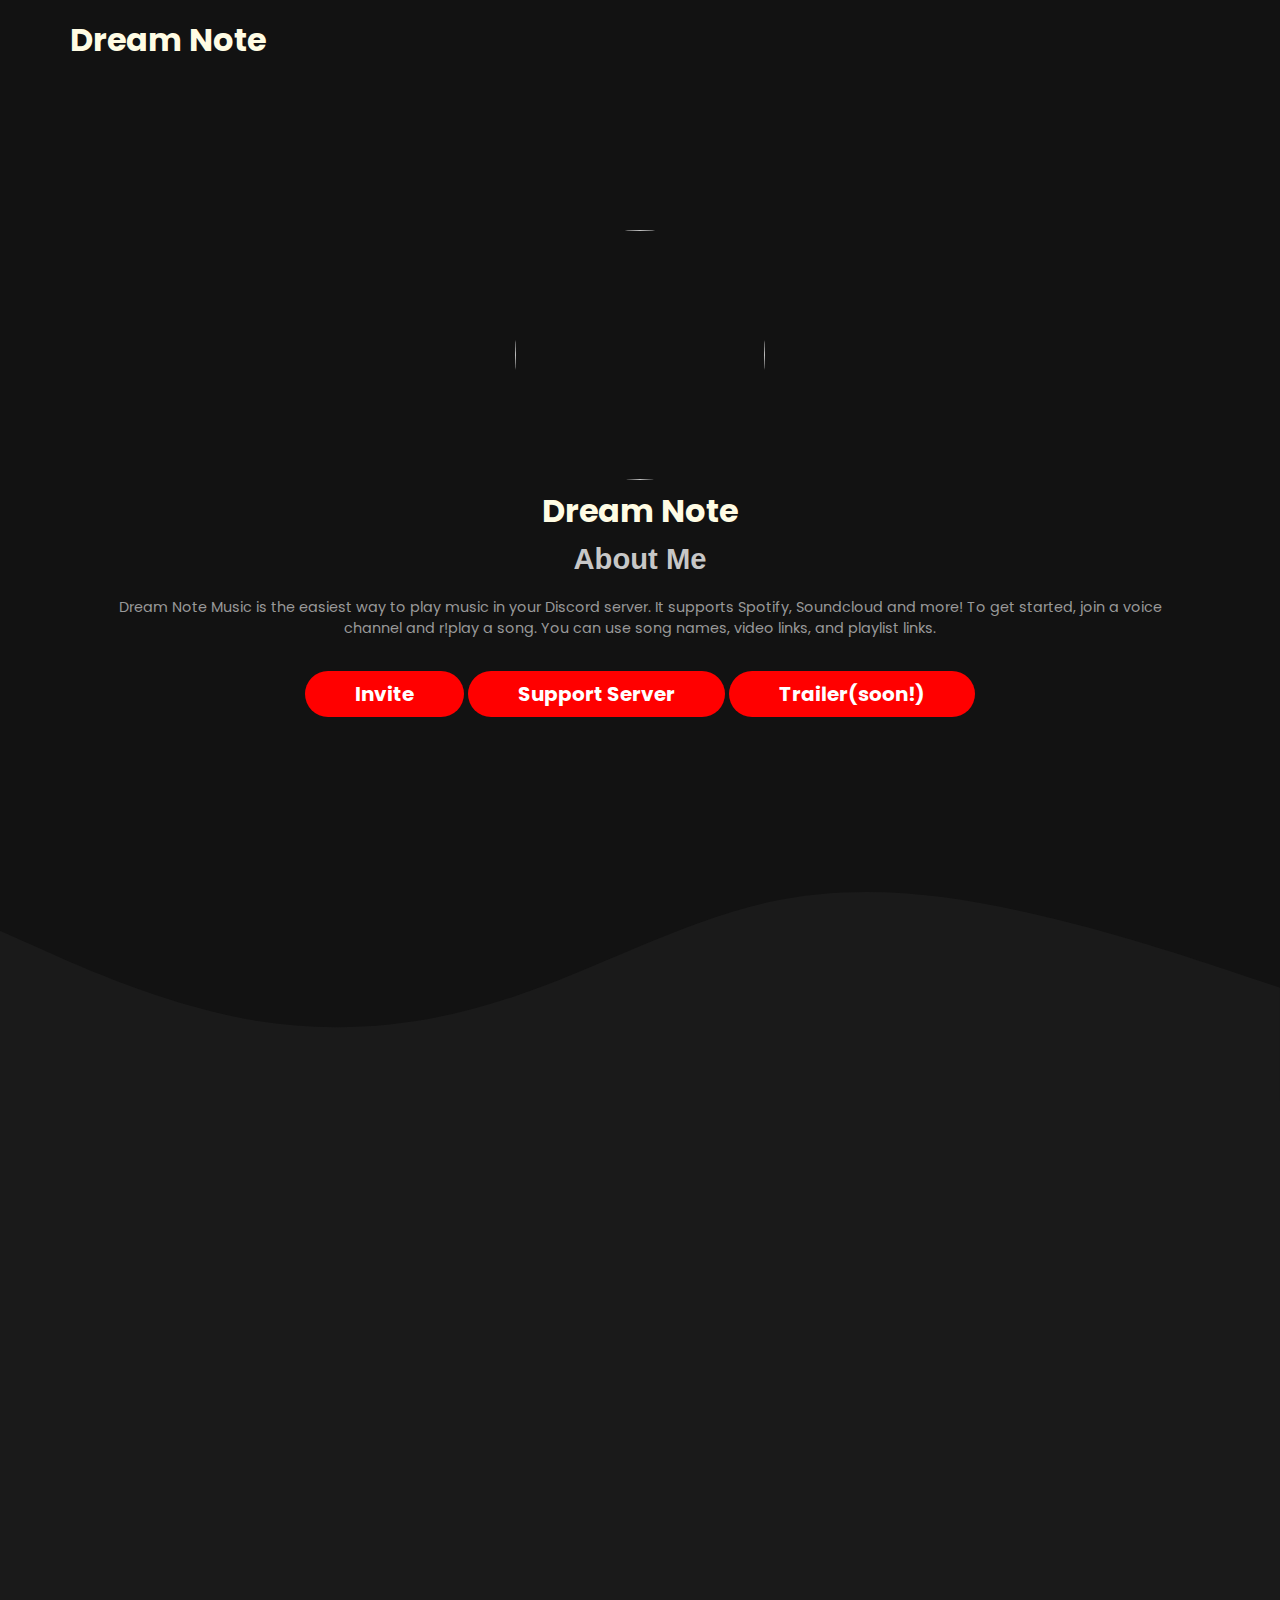
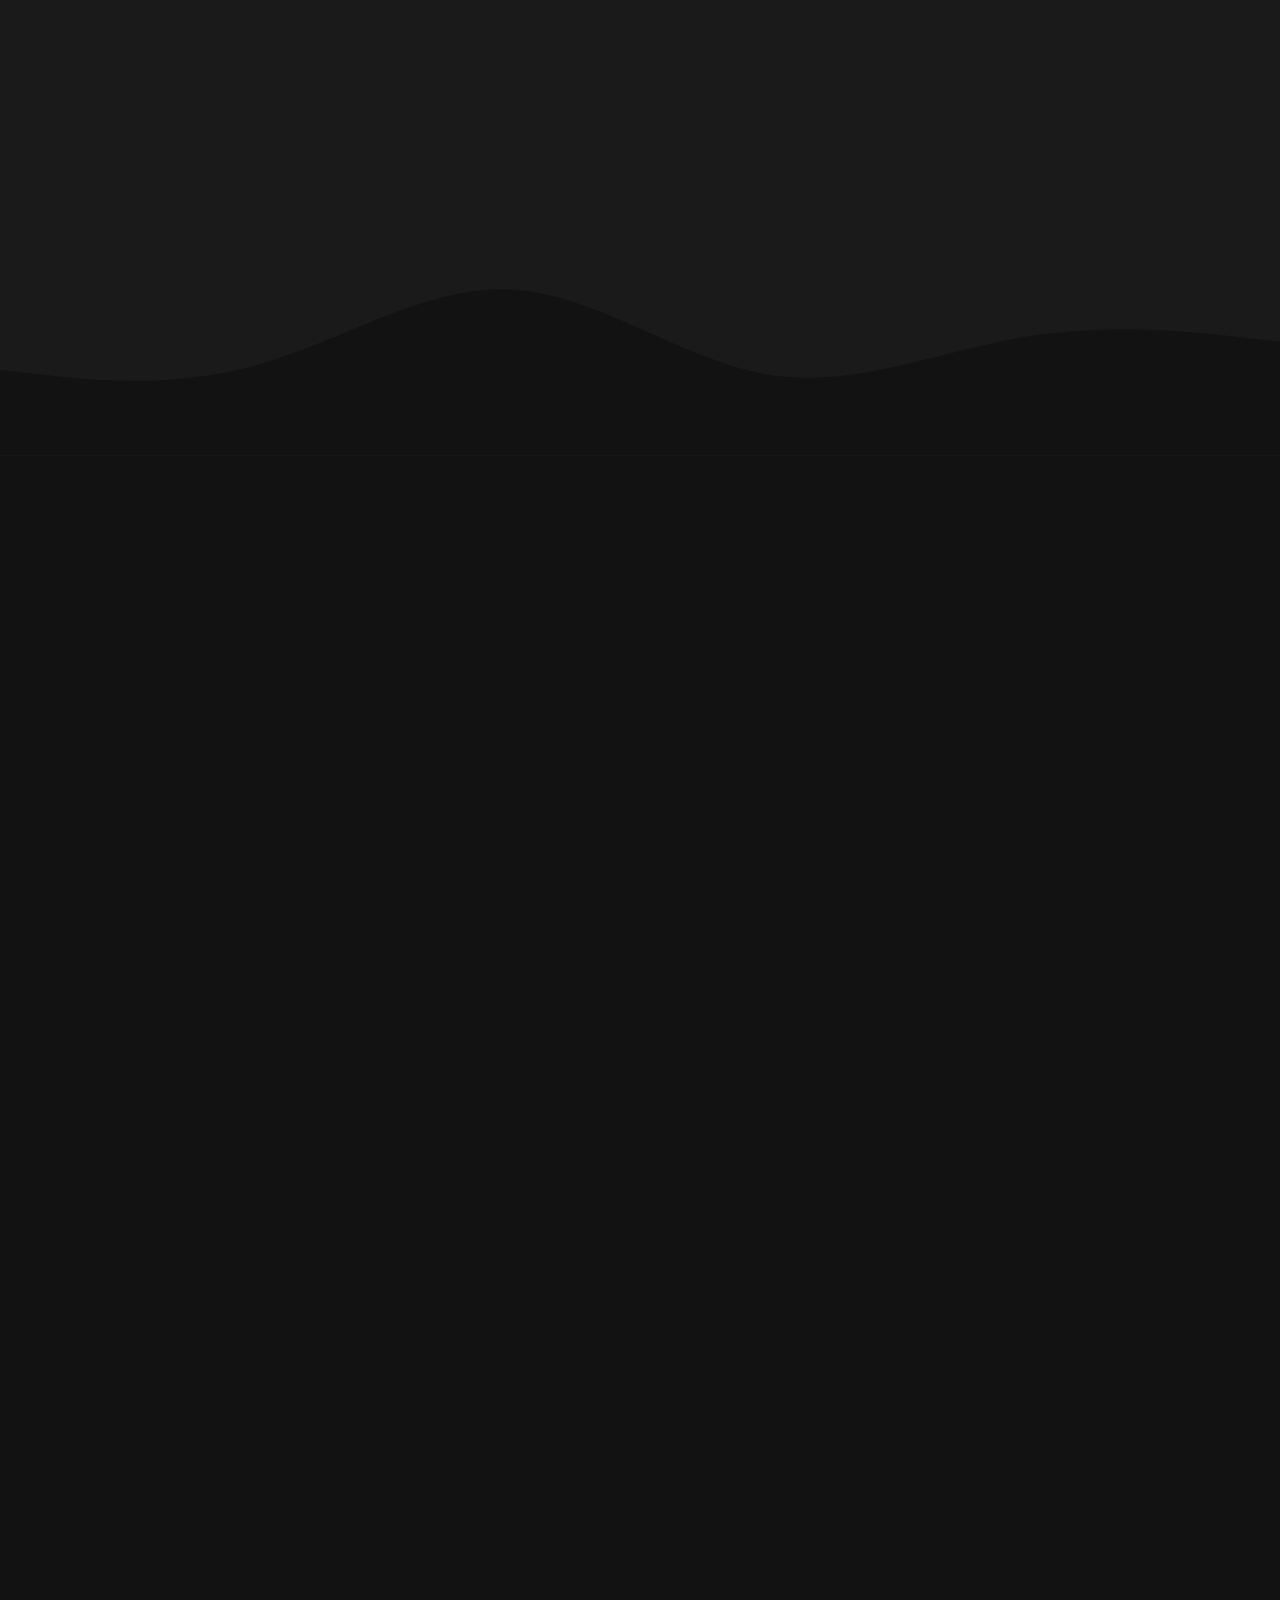
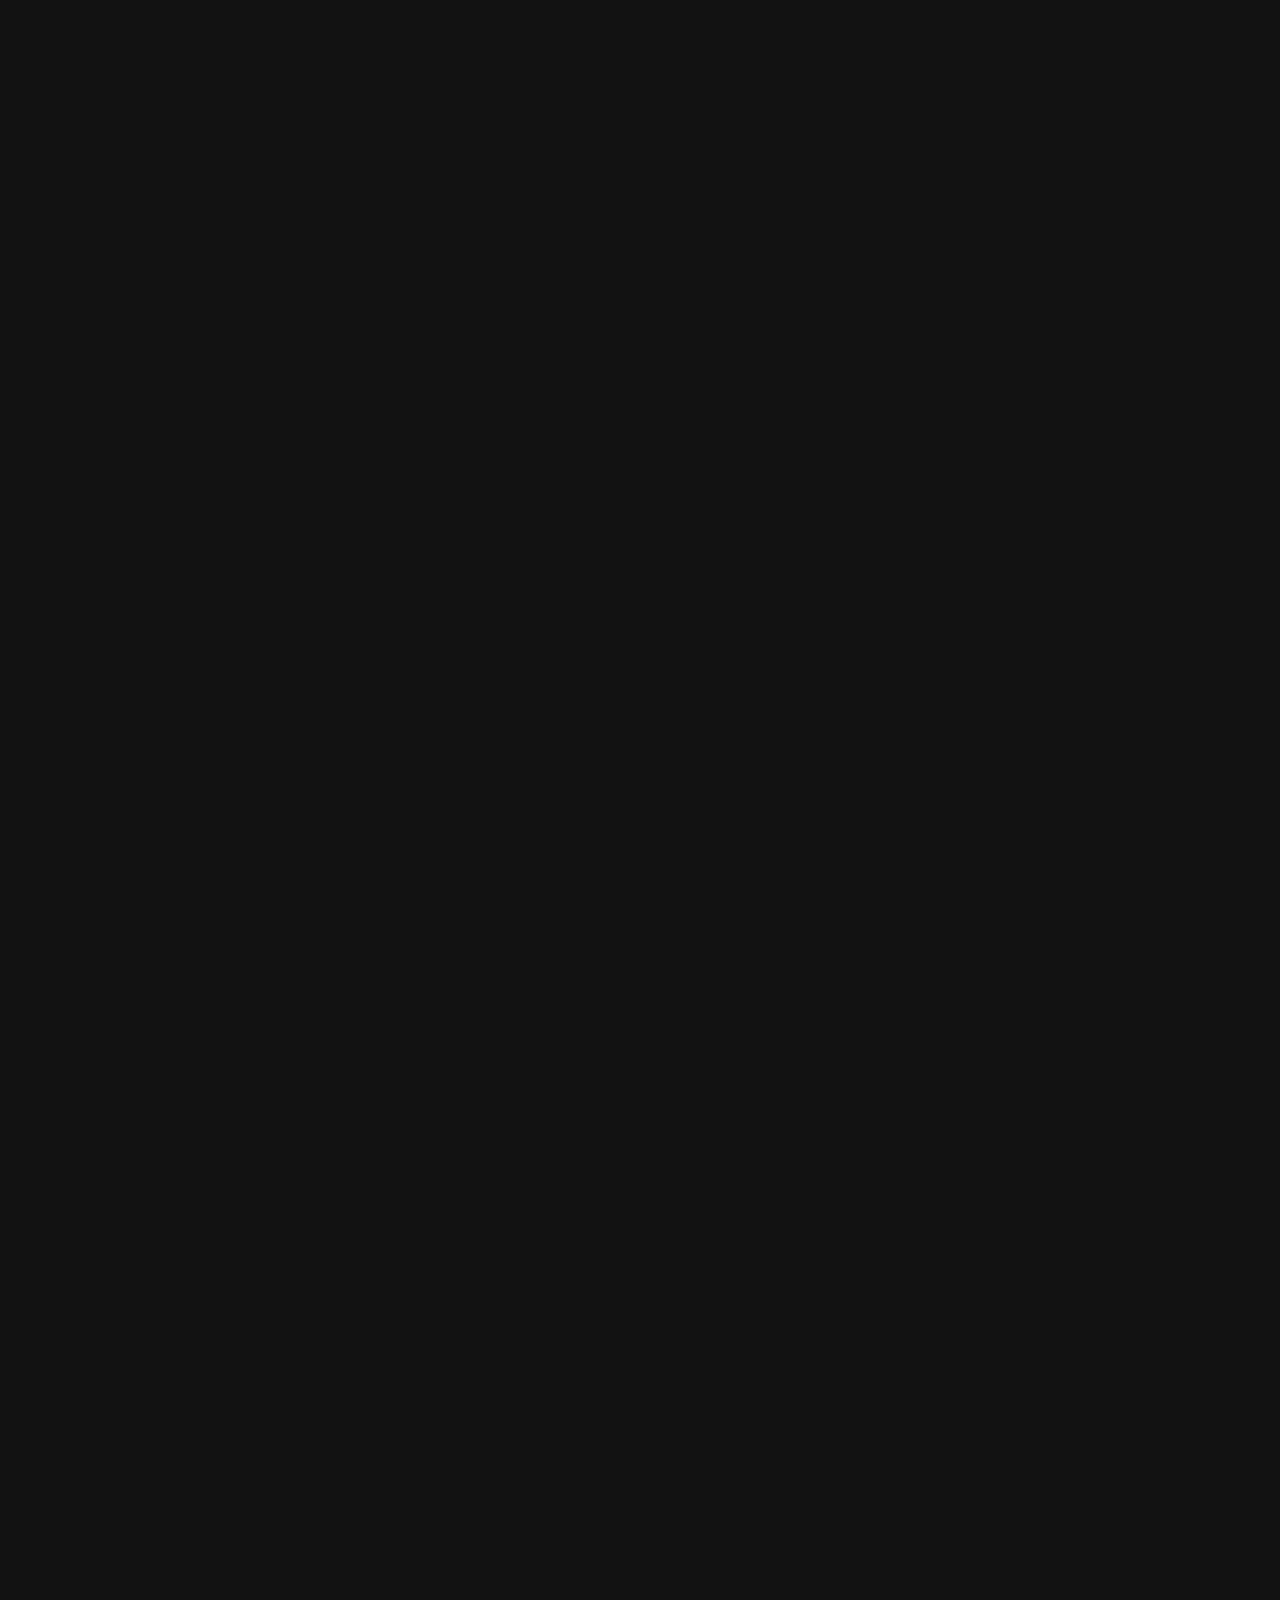
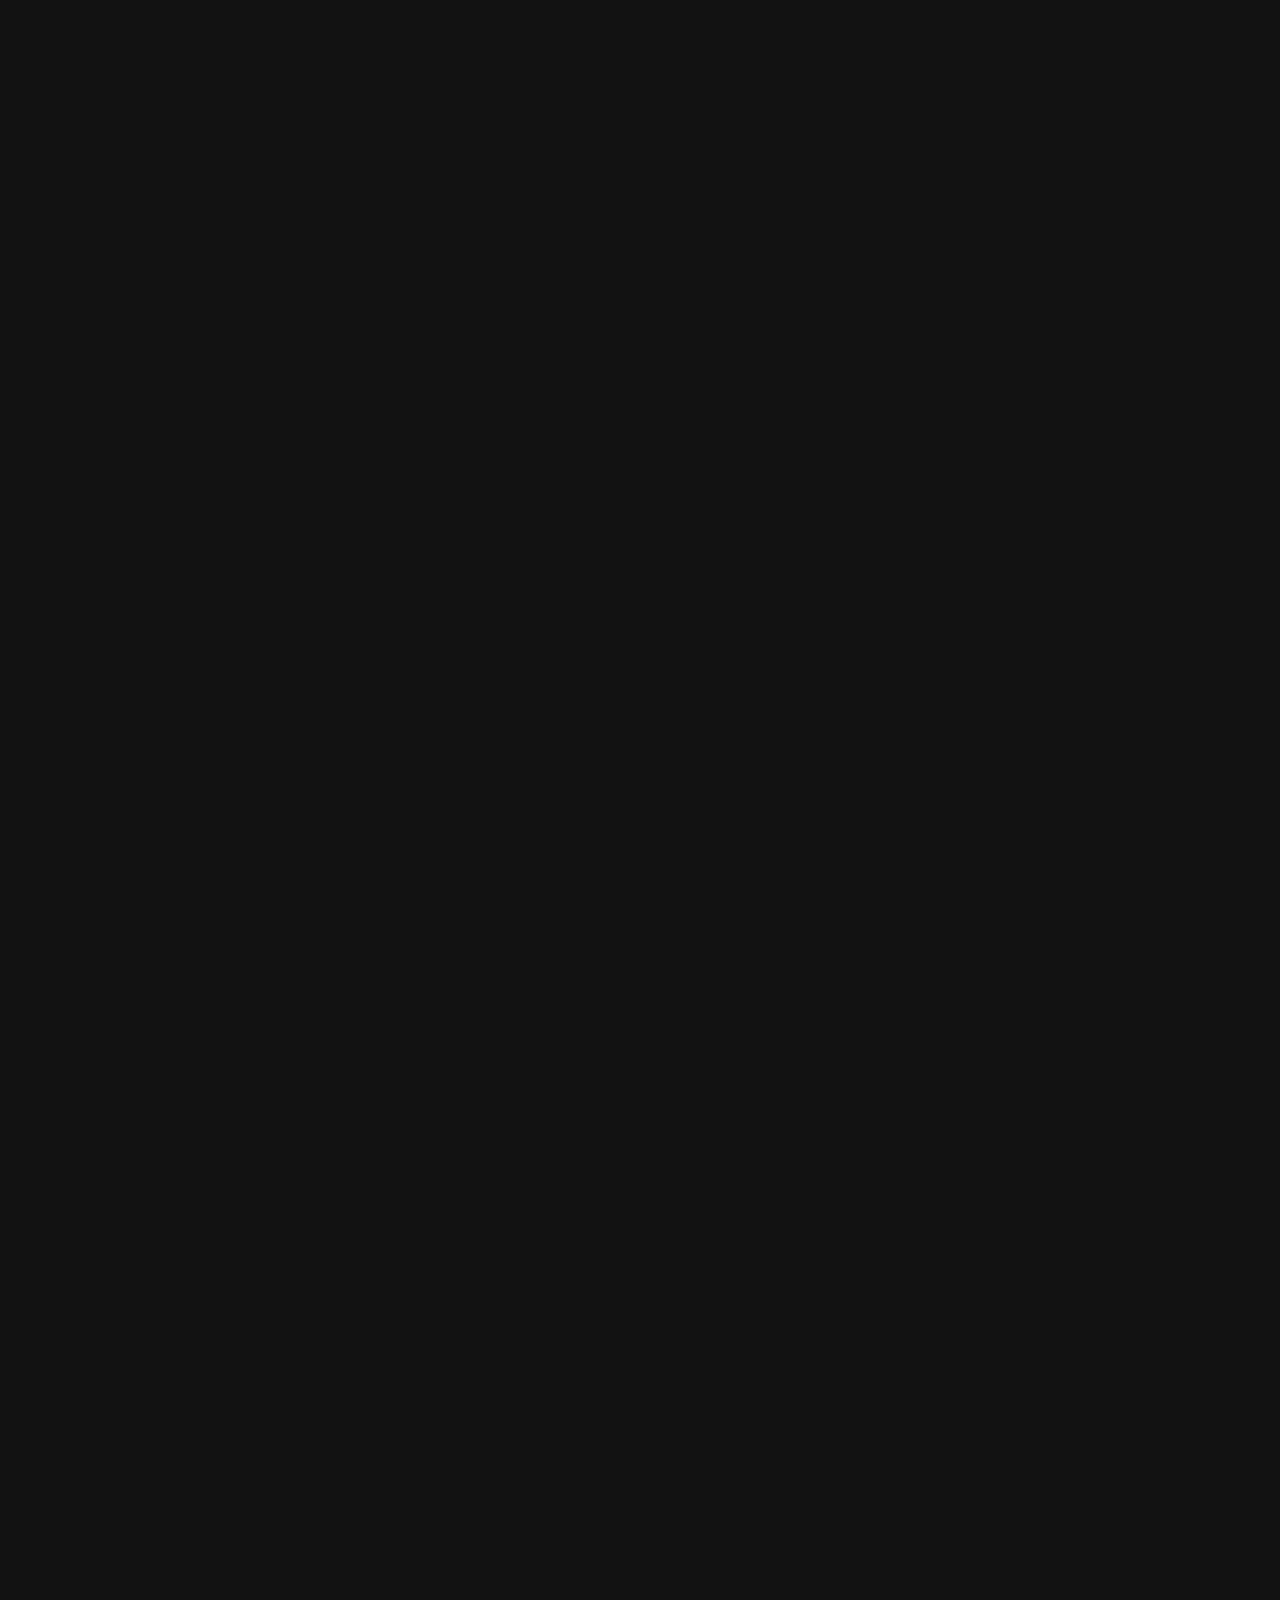
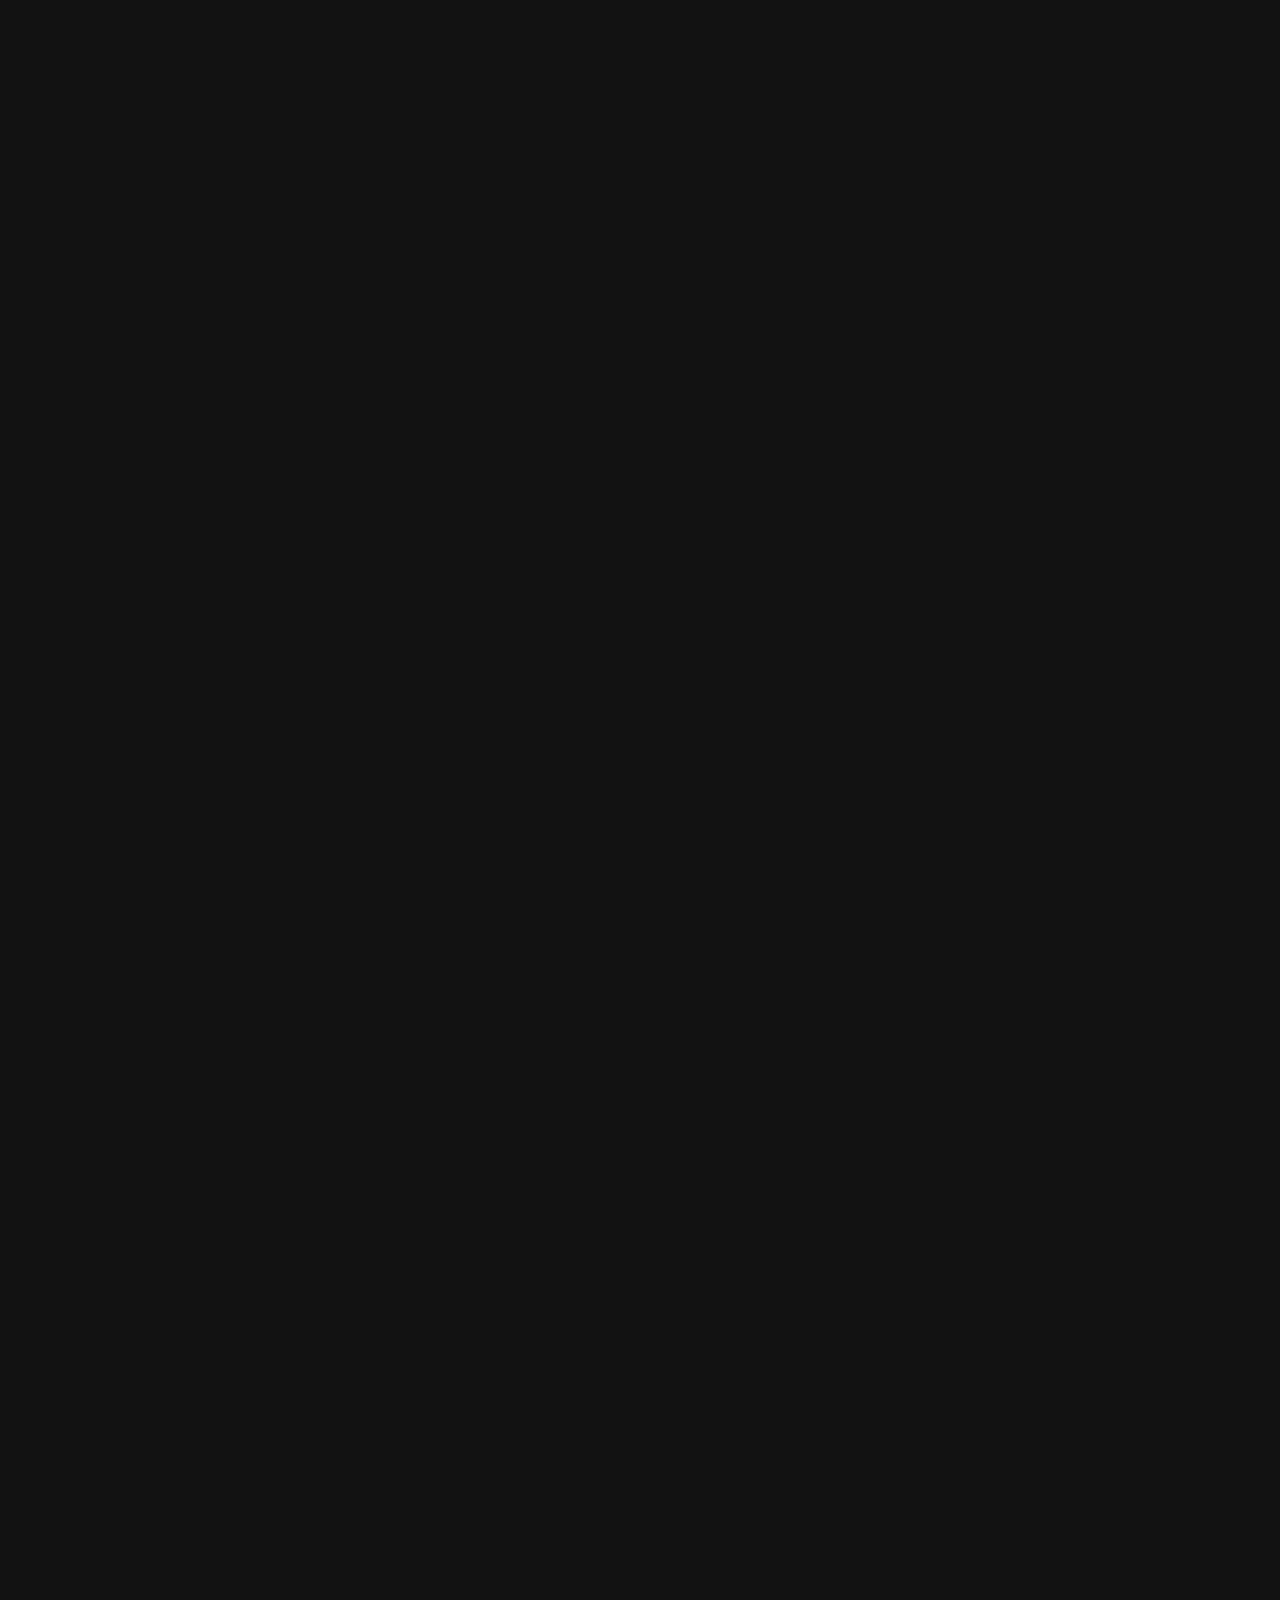
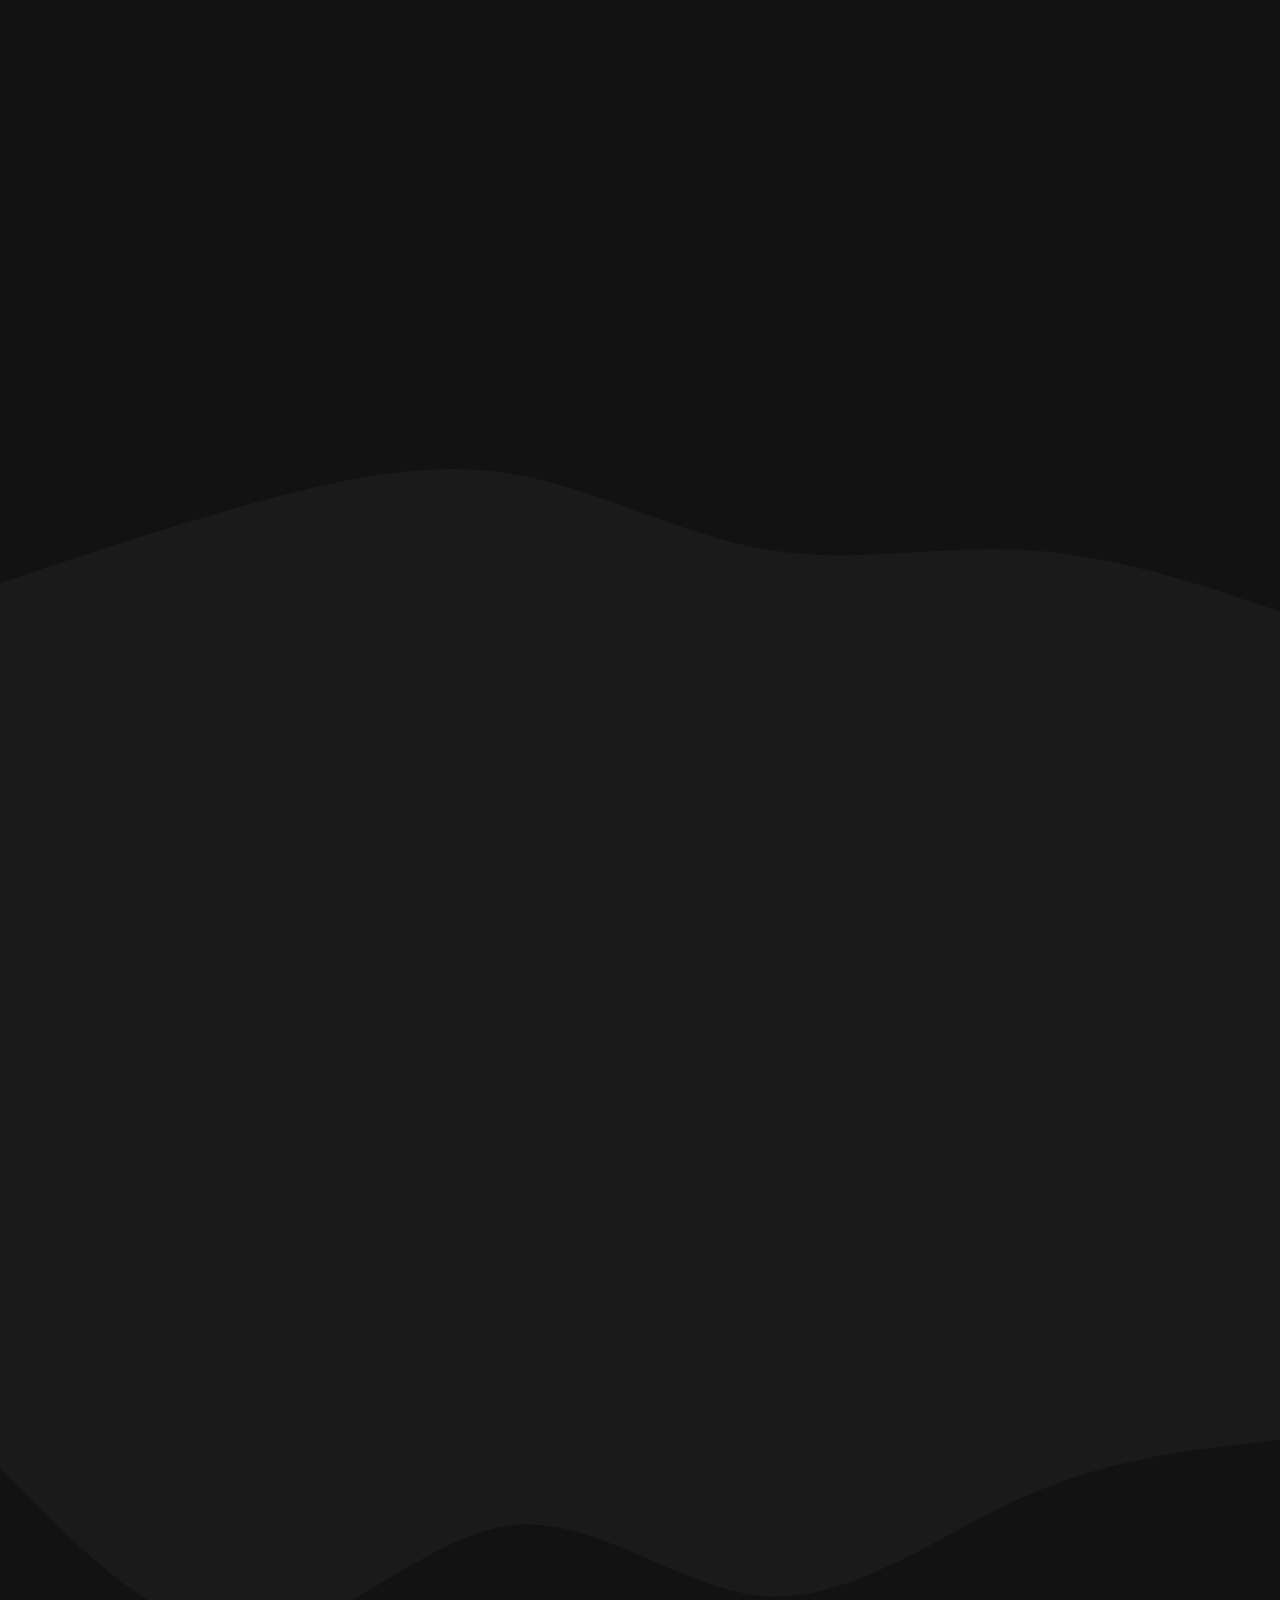
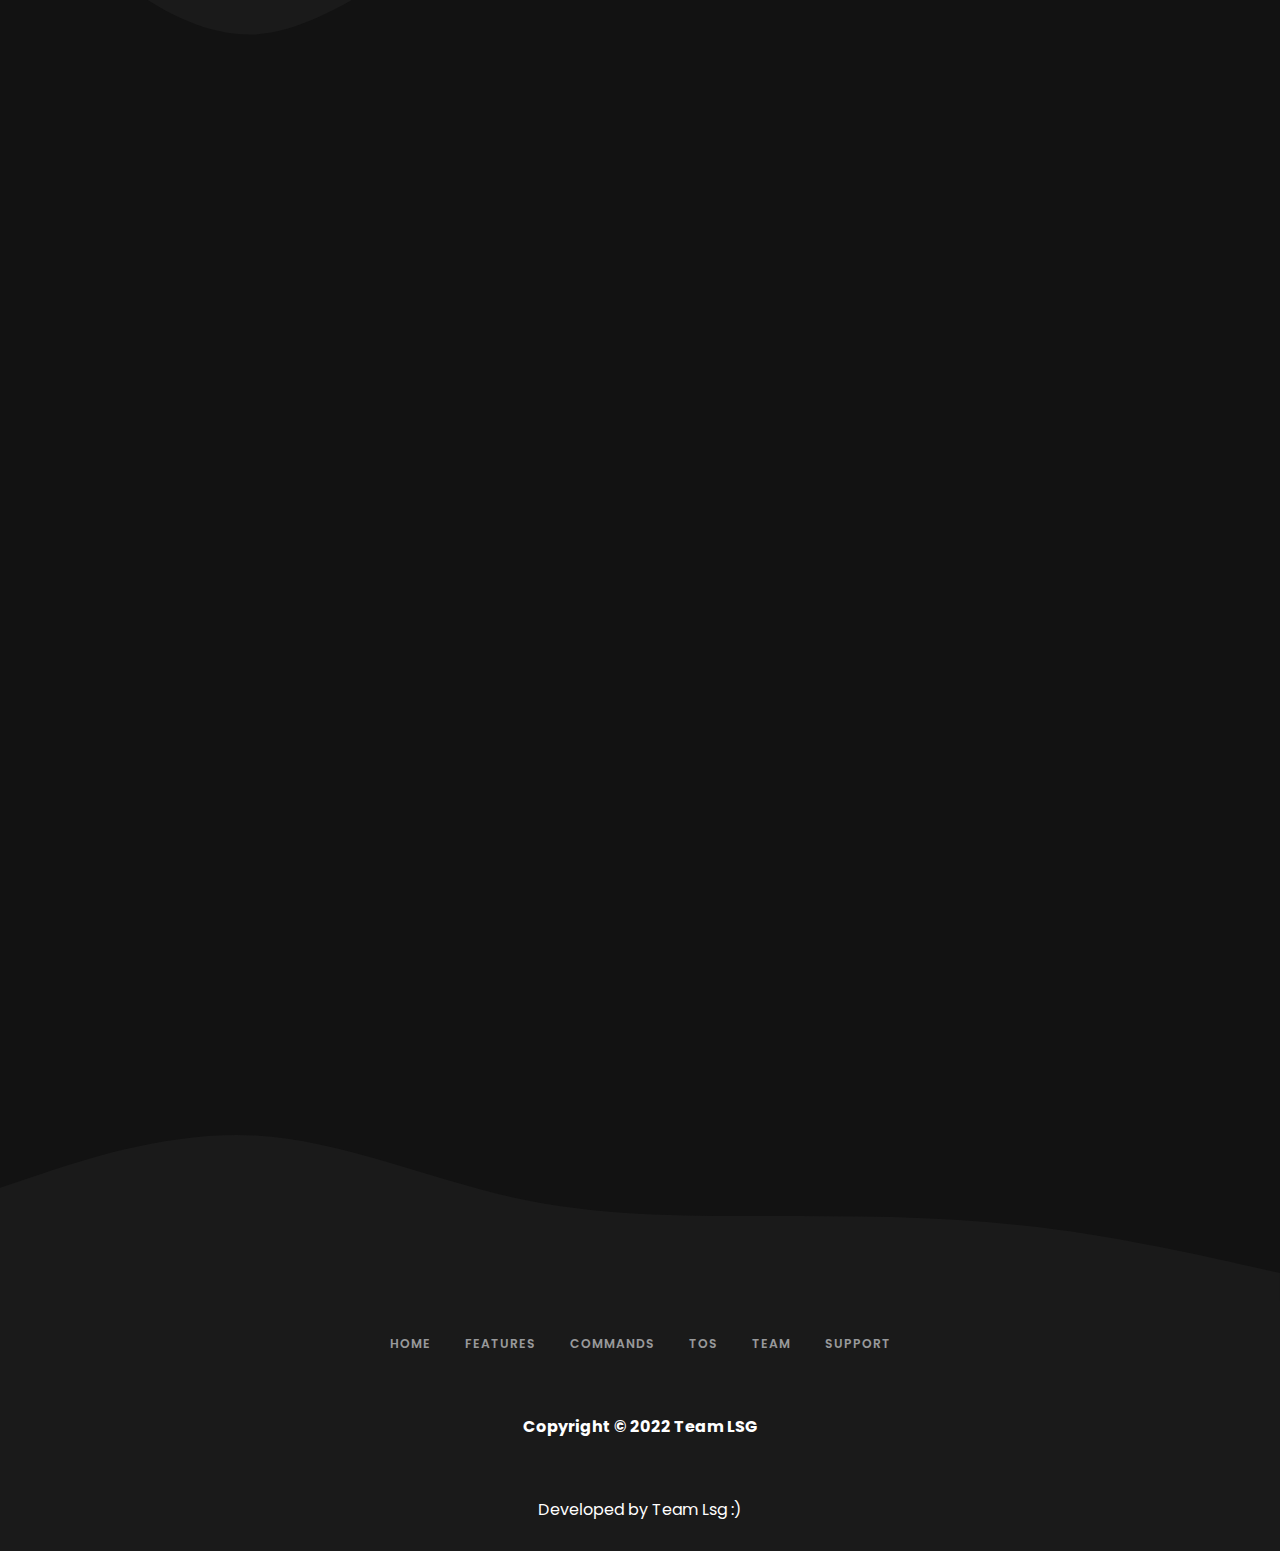
==== index.html @ 455330e5 "Update" ====
<!DOCTYPE html>

<html lang="en">

<head>
    <meta charset="UTF-8">
    <meta name="viewport" content="width=device-width, initial-scale=1.0">
    <title>Dream Note</title>
    <link rel="stylesheet" href="style.css">
    <link rel="stylesheet" href="https://cdnjs.cloudflare.com/ajax/libs/font-awesome/5.15.3/css/all.min.css" />
    <link rel="icon" href="https://media.discordapp.net/attachments/944931426548203571/956250280956145664/20211211_083906.png">
    <meta name="description" content="Yo!, Its Dream Note A Best Quality Music Bot With Best Music Features For Greater Experience On While Discord. Dream Note Is Making Music More Enhanced In Discord. Try Dream Note Now!">
    <meta name="keywords" content="Dream note Music, Dream note bo Music discord bot , Razer Music bot , Music bot">
    <meta name="title" content="Dream Note Music">
    <meta name="theme-color" content="#FF0000">
    <script src="https://cdnjs.cloudflare.com/ajax/libs/jquery/3.3.1/jquery.min.js"></script>
</head>

<body>

     

   <!-- navbar -->
    <header>
        <h1 class="logo">Dream Note</h1>
        <nav>
            <ul class="nav-area top-nav">
                        <li><a href="#top">Home</a></li>
                        <li><a href="#features">Features</a></li>
                        <li><a href="#commands">Commands</a></li>
                        <li><a href="tos.html">Tos</a></li>
                        <li><a href="#support">Support</a></li>
            </ul>
        </nav>

    </header>
    <!-- navbar end -->
    <!-- home -->
    <div class="wrapper">
        <div class="home" id="home">
            <div class="home-text">
                <h1 id="botname">Dream Note</h1>
                <h3 style="margin-left: 0;">About Me</h3>
                <p class="bot-description"> Dream Note Music is the easiest way to play music in your Discord server. It supports Spotify, Soundcloud and more! To get started, join a voice channel and r!play a song. You can use song names, video links, and playlist links.

  </p>
  <button herf="" class="home-btn">Invite</button>
        <button herf="" class="home-btn">Support Server</button>
              <button herf="" class="home-btn">Trailer(soon!)</button>
               
            </div>
          
            <div class="home-img">
                <img src="https://media.discordapp.net/attachments/944931426548203571/956250280956145664/20211211_083906.png"
                    alt="">
            </div>
        </div>
    </div>
    <!-- home end -->
    <!-- features -->
    <div class="features">
        <div class="curve">
            <svg xmlns="http://www.w3.org/2000/svg" viewBox="0 0 1440 320">
                <path fill-opacity="1" id="features"
                    d="M0,128L48,149.3C96,171,192,213,288,229.3C384,245,480,235,576,202.7C672,171,768,117,864,96C960,75,1056,85,1152,106.7C1248,128,1344,160,1392,176L1440,192L1440,320L1392,320C1344,320,1248,320,1152,320C1056,320,960,320,864,320C768,320,672,320,576,320C480,320,384,320,288,320C192,320,96,320,48,320L0,320Z">
                </path>
            </svg>
        </div>
        <div class="wrapper reveal">
            <div class="title">
                <div class="th1">
                    <h1>We Provide The Best.</h1>
                </div>
                <center>
                    <div class="thr">
                        <hr>
                    </div>
                </center>
            </div>
            <!-- feature start -->
            <div class="features-grid">
                <div class="feature feature1">
                    <i class="fas fa-assistive-listening-systems"></i>
                    <h4>High Quality Music</h4>
                    <p>Have you ever dream of quality music without any lag issues or any downtime? Razer is what you need.</p>

                </div>
                <!-- feature end -->
                <!-- feature start -->
                <div class="feature feature2">
                    <i class="fas fa-server"></i>
                    <h4>10+ Filters</h4>
                    <p>Razer Music has a large collection of music filters such as 8D, Bass Boost, etc. which can be applied by a single command! </p>

                </div>
                <!-- feature end -->
                <!-- feature start -->
                <div class="feature feature3">
                    <i class="fab fa-angellist"></i>
                    <h4>24/7 Stable in the voice channel                    </h4>
                    <p>Bot Reconnects Voice Channel where it played the last song it only works if the mode 24/7 is enabled.</p>
                </div>

<div class="feature feature4">
                    <i class="far fa-question-circle"></i>
                    <h4>10+ Filters</h4>
                    <p>Razer Music has a large collection of music filters such as 8D, Bass Boost, etc. which can be applied by a single command! </p>

                </div>
                <!-- feature end -->
            </div>
        </div>
        <div class="curved">
            <svg xmlns="http://www.w3.org/2000/svg" viewBox="0 0 1440 320">
                <path fill-opacity="1" id="commands"
                    d="M0,224L48,229.3C96,235,192,245,288,218.7C384,192,480,128,576,133.3C672,139,768,213,864,229.3C960,245,1056,203,1152,186.7C1248,171,1344,181,1392,186.7L1440,192L1440,320L1392,320C1344,320,1248,320,1152,320C1056,320,960,320,864,320C768,320,672,320,576,320C480,320,384,320,288,320C192,320,96,320,48,320L0,320Z">
                </path>
            </svg>
        </div>
    </div>
    <!-- features end -->
    <!-- commands -->
    <div class="wrapper reveal">
        <div class="title">
            <div class="th1">
                <h1>Commands</h1>
            </div>
            <center>
                <div class="thr">
                    <hr>
                </div>
            </center>
        </div>
        <!-- Command Category -->
        <nav>
            <div class=" categorys">
                <span class="category active" data-name="all">ALL COMMANDS</span>
                <span class="category" data-name="Music">MUSIC</span>
                <span class="category" data-name="filters">Filters</span>
                  <span class="category" data-name="settings">Settings</span>
            </div>
        </nav> Settings
        <!-- Commands -->
        <div class="commands">
            <!-- Command Start -->
            <div class="command" data-name="Music">
                <h2>Play</h2><span>
                    <div class="cmdinfo">
                        <p>Plays a song from youtube</p>
                    </div>
                    <div class="cmdali">
                        <p>Aliases: p</p>
                        <p>Usage: play Song / URL, p Song / URL </p>
                        <p>Permissions: None</p>
                    </div>
                </span>
            </div>
            <!-- Command End -->
            <!-- Command Start -->
            <div class="command" data-name="settings">
                <h2>autoplay</h2><span>
                    <div class="cmdinfo">
                        <p>Toggles Autoplay on/off</p>
                    </div>
                    <div class="cmdali">
                        <p>Aliases: ap, toggleauto,toggleautoplay,toggleap
</p>
                        <p>Usage: Usage: autoplay, ap,</p>
                        <p>Permissions: Manage_channels</p>
                    </div>
                </span>
            </div>
          <div class="command" data-name="settings">
                <h2>prefix</h2><span>
                    <div class="cmdinfo">
                        <p>Choose Your Custom  Prefix for Server.</p>
                    </div>
                    <div class="cmdali">
                        <p>Aliases: N/A
</p>
                        <p>Usage: Usage: +prefix</p>
                        <p>Permissions: MANGE_GUILD</p>
                    </div>
                </span>
</div>
            <!-- Command End -->
            <!-- Command Start -->
            <div class="command" data-name="settings">
                <h2>Stop</h2><span>
                    <div class="cmdinfo">
                        <p>Stops current track and leaves the channel</p>
                    </div>
                    <div class="cmdali">
                        <p>Aliases: N/A </p>
                        <p>Usage: +stop</p>
                         <p>Permissions: None</p>
                    </div>
                </span>
            </div>
          <div class="command" data-name="settings">
                <h2>24/7</h2><span>
                    <div class="cmdinfo">
                        <p>24/7 is Stable in Voice Channel.</p>
                    </div>
                    <div class="cmdali">
                        <p>Aliases: 247 </p>
                        <p>Usage: +24/7</p>
                         <p>Permissions: MANAGE_CHANNELS</p>
                    </div>
                </span>
          </div>
            <!-- Command End -->
            <!-- Command Start -->
            <div class="command" data-name="settings">
                <h2>clearqueue</h2><span>
                    <div class="cmdinfo">
                        <p>Cleares the Queue</p>
                    </div>
                    <div class="cmdali">
                        <p>Aliases: N/A</p>
                        <p>Usage: +clearqueue</p>
                        <p>Permissions: None<p>
                    </div>

                </span>
            </div>
            <!-- Command End -->
            <!-- Command Start -->
            <div class="command" data-name="settings">
                <h2>join</h2><span>
                    <div class="cmdinfo">
                        <p>Bot joins your voice channel</p>
                    </div>
                    <div class="cmdali">
                        <p>Aliases: j , join</p>
                        <p>Usage: +join , +j</p>
                    </div>
                </span>
            </div>
            <!-- Command End -->
            <!-- Command Start -->
            <div class="command" data-name="info">
                <h2>loop</h2><span>
                    <div class="cmdinfo">
                        <p>Enables the queue loop or track loop</p>
                    </div>
                    <div class="cmdali">
                        <p>Aliases: repeat</p>
                        <p>Usage: +loopsong / +loopsong</p>
                    </div>
                </span>
            </div>
            <!-- Command End -->
            <!-- Command Start -->
            <div class="command" data-name="info">
                <h2>nowplaying</h2><span>
                    <div class="cmdinfo">
                        <p>Shows information about the current Song</p>
                    </div>
                    <div class="cmdali">
                        <p>Aliases: np ,current </p>
                        <p>Usaage: +np, +nowplaying</p>
                    </div>
                </span>
            </div>
            <!-- Command End -->
            <!-- Command Start -->
            <div class="command" data-name="info">
                <h2>Ping</h2><span>
                    <div class="cmdinfo">
                        <p>Shows Latency of bot</p>
                    </div>
                    <div class="cmdali">
                        <p>Aliases: N/A</p>
                        <p>Usage: +ping</p>
                    </div>
                </span>
            </div>
            <!-- Command End -->
            <!-- Command Start -->
            <div class="command" data-name="Music">
                <h2>pause</h2><span>
                    <div class="cmdinfo">
                        <p>Pauses the Current Song</p>
                    </div>
                    <div class="cmdali">
                        <p>Aliases: pause , break</p>
                        <p>Usage: +pause</p>
                    </div>
                </span>
            </div>
            <div class="command" data-name="Music">
                <h2>search</h2><span>
                    <div class="cmdinfo">
                        <p>Searches a song from youtube</p>
                    </div>
                    <div class="cmdali">
                        <p>Aliases:search</p>
                        <p>Usage: +search</p>
                    </div>
                </span>
            </div>   
            <div class="command" data-name="Music">
                <h2>skip</h2><span>
                    <div class="cmdinfo">
                        <p>force skips the current track </p>
                    </div>
                    <div class="cmdali">
                        <p>Aliases: s</p>
                        <p>Usage: +skip , +s</p>
                    </div>
                </span>
            </div>
             <div class="command" data-name="Music">
                <h2>skipto</h2><span>
                    <div class="cmdinfo">
                        <p>Skips to a specific track</p>
                    </div>
                    <div class="cmdali">
                        <p>Aliases: skipto , jump</p>
                        <p>Usage: +Skipto TRACK NUMBER , +jump TRACK NUMBER</p>
                    </div>
                </span>
            </div>
             <div class="command" data-name="Music">
                <h2>skip</h2><span>
                    <div class="cmdinfo">
                        <p>force skips the current track </p>
                    </div>
                    <div class="cmdali">
                        <p>Aliases: s</p>
                        <p>Usage: +skip , +s</p>
                    </div>
                </span>
            </div>
            
            <div class="command" data-name="Music">
                <h2>seek</h2><span>
                    <div class="cmdinfo">
                        <p>Changes the position(seek) of the Song</p>
                    </div>
                    <div class="cmdali">
                        <p>Aliases: seek</p>
                        <p>Usage: +seek Duration in seconds</p>
                    </div>
                </span>
            </div>
            <!-- Command End -->
            <!-- Command Start -->
            <div class="command" data-name="Music">
                <h2>queue</h2><span>
                    <div class="cmdinfo">
                        <p>Shows the Queue</p>
                    </div>
                    <div class="cmdali">
                        <p>Aliases: q , que ,queu , list</p>
                        <p>Usage: +queue</p>
                    </div>
                </span>
            </div>
            <div class="command" data-name="filters">
                <h2>bassboost</h2><span>
                    <div class="cmdinfo">
                        <p>Sets the Bass Boost Level to none/low/medium/high/earrape Makes The Song Bass</p>
                    </div>
                    <div class="cmdali">
                        <p>Aliases:bb</p>
                        <p>Usage: +bassboost low/medium/high/earrape</p>
                    </div>
                </span>
            </div>
             <div class="command" data-name="filters">
                <h2>8d</h2><span>
                    <div class="cmdinfo">
                        <p>Applies a filter 8d</p>
                    </div>
                    <div class="cmdali">
                        <p>Aliases:N/A</p>
                        <p>Usage: +8d</p>
                    </div>
                </span>
            </div>
             <div class="command" data-name="filters">
                <h2>nightcore</h2><span>
                    <div class="cmdinfo">
                        <p>Applies a filter nightcore</p>
                    </div>
                    <div class="cmdali">
                        <p>Aliases:N/A</p>
                        <p>Usage: +nightcore</p>
                    </div>
                </span>
            </div>
             <div class="command" data-name="filters">
                <h2>clearfilter</h2><span>
                    <div class="cmdinfo">
                        <p>Clears all current filters</p>
                    </div>
                    <div class="cmdali">
                        <p>Aliases:cd</p>
                        <p>Usage: +clearfilter , +cf </p>
                    </div>
                </span>
            </div>
             <div class="command" data-name="filters">
                <h2>daycore</h2><span>
                    <div class="cmdinfo">
                        <p>Applies a filter daycore</p>
                    </div>
                    <div class="cmdali">
                        <p>Aliases:N/A</p>
                        <p>Usage: +daycore</p>
                    </div>
                </span>
            </div>
             <div class="command" data-name="filters">
                <h2>speed</h2><span>
                    <div class="cmdinfo">
                        <p>Allows you to change the speed of the current playing track</p>
                    </div>
                    <div class="cmdali">
                        <p>Aliases:N/A</p>
                        <p>Usage: +speed Multiplicator | Multiplicator could be: 0  -  3</p>
                    </div>
                </span>
            </div>
            <!-- Command End -->
            <!-- Command Start -->
            <div class="command" data-name="Music">
                <h2>resume</h2><span>
                    <div class="cmdinfo">
                        <p>Resumes the Current paused Song</p>
                    </div>
                    <div class="cmdali">
                        <p>Aliases: r , resume</p>
                        <p>Usage: +resume , +r</p>
                    </div>
                </span>
            </div>
            <!-- Command End -->
        </div>
    </div>
    <!-- commands end -->
    <!-- faq -->
    <div class="faq">
        <div class="curve">
            <svg xmlns="http://www.w3.org/2000/svg" viewBox="0 0 1440 320">
                <path fill-opacity="1" id="faq"
                    d="M0,288L48,272C96,256,192,224,288,197.3C384,171,480,149,576,165.3C672,181,768,235,864,250.7C960,267,1056,245,1152,250.7C1248,256,1344,288,1392,304L1440,320L1440,320L1392,320C1344,320,1248,320,1152,320C1056,320,960,320,864,320C768,320,672,320,576,320C480,320,384,320,288,320C192,320,96,320,48,320L0,320Z">
                </path>
            </svg>
        </div>
        <div class="wrapper reveal">
            <main id="questions" role="main">
                <div class="title">
                    <div class="th1">
                        <h1>Frequently Asked Questions</h1>
                    </div>
                    <center>
                        <div class="thr">
                            <hr>
                        </div>
                    </center>
                </div>
                <input type="text" class="live-search-box" placeholder="Search an Answer..." />
                <!-- question start -->
                <div class="topic">
                    <div class="open">

                        <h2 class="question">1. What Is The Default Prefix For the Bot?</h2>
                        <span class="faq-t"></span>
                    </div>
                    <p class="answer">+</p>
                </div>
                <!-- question end -->
                <!-- question start -->
                <div class="topic">
                    <div class="open">
                        <h2 class="question">2. Can we change prefix?
                        </h2><span class="faq-t"></span>
                    </div>
                    <p class="answer">yes, you can change prefix to server default by +prefix</p>
                </div>
                <!-- question end -->
                <!-- question start -->
                <div class="topic">
                    <div class="open">
                        <h2 class="question">3. Bot will be online whole day?
                        </h2><span class="faq-t"></span>
                    </div>
                    <p class="answer"> Yeah It is stabled and 24/7 uptime</p>
                </div>
                <!-- question end -->
                <!-- question start -->
                <div class="topic">
                    <div class="open">
                        <h2 class="question">4. Is it free whole lifetime?
                        </h2><span class="faq-t"></span>
                    </div>
                    <p class="answer"> For now some commands have vote lock you can use them by voting in Top.gg</p>
                </div>
                <!-- question end -->
                <!-- question start -->
                <div class="topic">
                    <div class="open">
                        <h2 class="question">5. Did the bot supports slash commands?
                        </h2><span class="faq-t"></span>
                    </div>
                    <p class="answer"> Yes, Dream Note Support slash commands</p>
                </div>
                <!-- question end -->
                
            </main>
        </div>
        <div class="curve">
            <svg xmlns="http://www.w3.org/2000/svg" viewBox="0 0 1440 320">
                <path fill-opacity="1"
                    d="M0,32L48,80C96,128,192,224,288,218.7C384,213,480,107,576,96C672,85,768,171,864,176C960,181,1056,107,1152,64C1248,21,1344,11,1392,5.3L1440,0L1440,0L1392,0C1344,0,1248,0,1152,0C1056,0,960,0,864,0C768,0,672,0,576,0C480,0,384,0,288,0C192,0,96,0,48,0L0,0Z">
                </path>
            </svg>
        </div>
    </div>
    <!-- faq end -->
    <div id="support"></div>
    <!-- support server -->
    <div class="wrapper reveal">
        <div class="title">
            <div class="th1">
                <h1>Support Server</h1>
            </div>
            <center>
                <div class="thr">
                    <hr>
                </div>
            </center>
        </div>
        
        <!-- replace with your server widget and make the width 100% -->
         <iframe src="https://discord.com/widget?id=893817917349715998&theme=dark" width="100%" height="600"
            allowtransparency="true" frameborder="0"
            sandbox="allow-popups allow-popups-to-escape-sandbox allow-same-origin allow-scripts"></iframe>
    </div>
    <!-- support server end -->
    <div class="curve">
        <svg xmlns=" http://www.w3.org/2000/svg" viewBox="0 0 1440 320">
            <path fill-opacity="1"
                d="M0,192L48,176C96,160,192,128,288,133.3C384,139,480,181,576,202.7C672,224,768,224,864,224C960,224,1056,224,1152,234.7C1248,245,1344,267,1392,277.3L1440,288L1440,320L1392,320C1344,320,1248,320,1152,320C1056,320,960,320,864,320C768,320,672,320,576,320C480,320,384,320,288,320C192,320,96,320,48,320L0,320Z">
            </path>
        </svg>
    </div>

    <!-- footer -->
    <footer>

        <div class="wrapper">
            <div >
          <div class="foot">   <ul class="nav-area bottom-nav">
                        <li><a href="#top">Home</a></li>
                        <li><a href="#features">Features</a></li>
                        <li><a href="#commands">Commands</a></li>
                        <li><a href="tos.html">Tos</a></li>
                        <li><a href="team.html">Team</a></li>

                        <li><a href="support.html">Support</a></li>
                    </ul>
                </nav>
                
                <h4>Copyright © 2022 Team LSG</h4>
               
		<p1 > Developed by Team Lsg :) </p1>
            </div>
        </div>
    </footer>

                 <!-- Loading Script -->            
    
    <!-- footer end -->
    <script src="main.js"></script>
    <script src="commands.js"></script>
    <script src="https://code.iconify.design/1/1.0.4/iconify.min.js">   </script>
    <link href='https://cdn.jsdelivr.net/npm/boxicons@2.0.5/css/boxicons.min.css' rel='stylesheet'>
</body>


</html>
---- style.css ----
@import url('https://fonts.googleapis.com/css2?family=Poppins:wght@200;300;400;500;600;700&display=swap');

:root {
    --bg-color: #121212;
    --main-color: rgb(255, 0, 0);
    --main-hover-color: rgb(255, 0, 0);
    --second-color: #1a1a1a;
    --third-color: #2c2c2c;
    --nav-text-color: #98999b;
    --nav-text-hover-color: #fffce4;
    --heading-color: #fffce4;
    --small-text-color: #c7c7c7;
    --very-small-text-color: #999999;
}

/* random */
h1 {
    color: var(--heading-color);
}

h2 {
    margin-left: 1.5%;
    color: var(--heading-color);
}

h3 {
    font-family: 'Montserrat', sans-serif;
    font-weight: 600;
    font-size: 1.825rem;
    margin: 1.3rem 0;
    margin-top: 8px;
    color: var(--small-text-color);
}

p {
    color: var(--very-small-text-color);
    font-size: 0.9rem;
    margin: 1rem 0;
    line-height: 1.5;
}

a {
    text-decoration: none;
    margin: 1rem 0;
    font-weight: 600;
    text-transform: uppercase;
    font-size: 0.8125rem;
    letter-spacing: 1px;
}

::-webkit-scrollbar {
    width: 10px;
    background-color: #000000;
}

::-webkit-scrollbar-thumb {
    background-color: var(--main-color);
    border-radius: 15px;
    transition: 0.35s;
}

::-webkit-scrollbar-thumb:hover {
    background-color: var(--main-hover-color);

}

.reveal {
    position: relative;
    transform: translateY(150px);
    opacity: 0;
    transition: all 2s ease;
}

.reveal.active {
    transform: translateY(0px);
    opacity: 1;
}

.wrapper {
    margin: 100px auto;
    max-width: 1100px;

}

.title {
    margin-top: 30px;
    text-align: center;
    width: 100%;
    height: 65px;
    margin-bottom: 20px;

}

.th1 {
    display: flex;
    justify-content: center;
}

.thr {
    width: 180px;
    justify-content: center;
}

.thr hr {
    background-color: var(--main-color);
    height: 5px;
    border: none;
    border-top-left-radius: 15px;
    border-bottom-right-radius: 15px;
}

svg {
    display: block;
}

.curve {
    background-color: var(--bg-color);
    margin: 0;
    display: block;
    fill: var(--second-color);
}



.curved {
    background-color: var(--second-color);
    margin: 0;
    display: block;
    fill: var(--bg-color);
}

/* random end */
* {
    margin: 0;
    padding: 0;
    box-sizing: border-box;
    font-family: 'Poppins', sans-serif;
    scroll-behavior: smooth;
}

body {
    background-color: var(--bg-color);

}



/* navbar */
header {
    height: 80px;
    display: -webkit-flex;
    display: -moz-flex;
    display: -ms-flex;
    display: -o-flex;
    display: flex;
    justify-content: space-between;
    align-items: center;
    padding: 10px 70px;
    background-color: transparent;
}

.logo {
    cursor: pointer;
    color: var(--heading-color);
}

.nav-area {
    list-style: none;
}

.nav-area li {
    display: inline-block;
    padding: 0 15px;
    text-transform: uppercase;
}

.nav-area li a {
    transition: .3s;
    color: var(--nav-text-color);
    font-size: 17px;
}

.nav-area li a:hover {
    color: var(--nav-text-hover-color);
}

.btn-area {
    cursor: pointer;
    color: var(--heading-color);
    font-size: 16px;
    letter-spacing: 2px;
    text-transform: uppercase;
    padding: 10px 30px;
    border-radius: 5px;
    background-color: var(--main-color);
    transition: .35s;
}

.btn-area:hover {
    background-color: var(--main-hover-color);
}

::selection {
    color: #fff;
    background: #007bff;
}

/* navbar end */

/* home */

.home {
    margin-top: 150px;
    display: flex;
    flex-direction: row;
    justify-content: space-between;
    align-items: center;
}



.bot-description {
    margin-right: 150px;
}

.home-btn {
    margin-top: 15px;
    width: auto;
    padding: 8px 50px;
    border-radius: 50px;
    border: none;
    background: var(--main-color);
    color: white;
    font-weight: bold;
    font-size: 20px;
    cursor: pointer;
    transition: .35s;
}

.home-btn:hover {
    background-color: var(--main-hover-color);
}

.home-img img {
    width: 250px;
    height: 250px;
    border-radius: 50%;

}

/* home end */
/* features */
.features {
    background-color: var(--second-color);
}



.feature h4 {
    font-family: 'Montserrat', sans-serif;
    font-weight: 600;
    font-size: 1.3rem;
    margin: 1rem 0 0.6rem;
}

.features-grid {
    display: -webkit-box;
    display: flex;
    -webkit-box-align: center;
    align-items: center;
}

.feature {
    background: none;
    margin: 20px;
    padding: 20px;
    border-radius: 15px;
    text-align: center;
    -webkit-box-flex: 1;
    flex: 1;
    display: -webkit-box;
    display: flex;
    flex-wrap: wrap;
    border: 2px solid var(--third-color);
    -webkit-transition: all 0.3s ease;
    -moz-transition: all 0.3s ease;
    transition: all 0.3s ease;
}

.feature:hover {
    -webkit-box-shadow: 0 5px 10px rgba(0, 0, 0, 0.08);
    -moz-box-shadow: 0 5px 10px rgba(0, 0, 0, 0.08);
    box-shadow: 0 5px 10px rgba(0, 0, 0, 0.08);
}

.feature i {
    font-size: 3.45rem;
    margin: 1rem 0;
}

.feature1 i,
.feature1 h4,
.feature1 .cta {
    color: #42b7ca;
}

.feature1:hover {
    border: 2px solid #42b7ca;
}

.feature2 i,
.feature2 h4,
.feature2 .cta {
    color: #425fca;
}

.feature2:hover {
    border: 2px solid #425fca;
}

.feature3 i,
.feature3 h4,
.feature3 .cta {
    color: #9c42ca;
}

.feature3:hover {
    border: 2px solid #9c42ca;
}

.feature4 i,
.feature4 h4,
.feature4 .cta {
    color: #00ff00;
}

.feature4:hover {
    border: 2px solid #00ff00;
}

.feature .cta span {
    font-size: 0.6rem;
}

.feature>* {
    flex: 1 1 100%;
}

.feature .cta {
    align-self: flex-end;
}

/* features end */

/* commands */
.wrapper nav {
    display: flex;
    justify-content: center;
}

.wrapper .categorys {
    display: flex;
    max-width: 720px;
    width: 100%;
    justify-content: space-between;
}

.categorys span {
    padding: 7px 25px;
    font-size: 18px;
    font-weight: 500;
    cursor: pointer;
    color: var(--main-color);
    border-radius: 50px;
    border: 2px solid var(--main-color);
    transition: all 0.3s ease;
}

.categorys span.active,
.categorys span:hover {
    color: #fff;
    background: var(--main-color);
}

.commands {
    display: flex;
    flex-direction: column;
    flex-wrap: wrap;
    margin-top: 30px;
}

.commands .command {
    width: 100%;
    color: #fff;
    margin-bottom: 15px;
    padding: 7px;
    height: auto;
    border-radius: 15px;
    background-color: var(--second-color);
}

.commands .command span {
    flex-direction: column;
    position: relative;
    display: flex;
    height: auto;
    margin-top: 5px;
    margin-left: 1%;
    width: 98%;
    border-radius: 15px;
    background-color: var(--third-color);
    overflow: hidden;
    margin-bottom: 1%;
    ;
}


.cmdinfo {
    margin-top: 1%;
    margin-left: 1%;
    justify-content: center;
}

.cmdinfo p {
    font-size: 1.25rem;
    color: var(--small-text-color);
}

.cmdali {
    margin-left: 1%;
    margin-bottom: 1%;
    justify-content: center;
    margin-top: -2.75%;
    color: var(--very-small-text-color);
}

.cmdali p {
    font-size: 1.1rem;
}

.commands .command.hide {
    display: none;
}

.commands .command.show {
    animation: animate 0.4s ease;
}

/* commands end */


/* faq */
.faq {
    background-color: var(--second-color);
}

main#questions {
    display: block;
    position: relative;
    box-sizing: border-box;
    width: 100%;
    margin: 0 auto;
    margin-top: 50px;
}

.live-search-box {
    width: 100%;
    margin: 50px 0px;
    font-size: 16px !important;
    display: block;
    padding: 1em;
    -webkit-box-sizing: border-box;
    -moz-box-sizing: border-box;
    box-sizing: border-box;
    border: 1px solid var(--bg-color) !important;
    -webkit-border-radius: 5px;
    -moz-border-radius: 5px;
    border-radius: 5px;
}

.live-search-box:focus {
    border: 1px solid !important;
}

.topic {
    padding: 20px;
    padding-top: 0px;
    padding-bottom: 0px;
    background: var(--bg-color);
    margin: 5px 0px;
    border-radius: 10px;
}

.topic h2.question {
    padding-bottom: 20px;
}

.open {
    cursor: pointer;
    display: block;
    padding: 0px;
}

.open:hover {
    opacity: 0.7;
}

.expanded {
    background-color: var(--third-color);
    transition: all .3s ease-in-out;
}

.ptag {
    display: none;
}

.question {
    padding-top: 30px;
    padding-right: 40px;
    font-size: 18px;
    font-weight: 500;
    color: var(--small-text-color);
}

.answer {
    font-size: 16px;
    line-height: 16px;
    display: none;
    margin-bottom: 30px;
    text-align: justify;
    padding-bottom: 20px !important;
}

.faq-t {
    -moz-transform: rotate(-45deg);
    -ms-transform: rotate(-45deg);
    -webkit-transform: rotate(-45deg);
    transform: rotate(-45deg);
    display: block;
    float: right;
    position: relative;
    top: -55px;
    right: 10px;
    width: 10px;
    height: 10px;
    background: transparent;
    border-left: 2px solid var(--main-color);
    border-bottom: 2px solid var(--main-color);
    transition: all .3s ease-in-out;
}

.faq-o {
    top: -50px;
    -moz-transform: rotate(-224deg);
    -ms-transform: rotate(-224deg);
    -webkit-transform: rotate(-224deg);
    transform: rotate(-224deg);
}

.live-search-box {
    background: var(--bg-color);
    width: 100%;
    margin: 50px 0px;
    font-size: 16px !important;
    display: block;
    padding: 1em;
    -webkit-box-sizing: border-box;
    -moz-box-sizing: border-box;
    box-sizing: border-box;
    border: 1px solid var(--third-color) !important;
    -webkit-border-radius: 5px;
    -moz-border-radius: 5px;
    border-radius: 5px;
    color: var(--very-small-text-color);
}

/* faq end */
/* footer */
footer {
    display: flex;
    width: auto;
    height: 250px;
    background-color: var(--second-color);
    align-items: center;
}



.foot {
    flex-direction: column;
    display: flex;
    align-items: center;
    justify-content: space-around;
    height: 250px;
    color: white;
}

/* footer end */
/* @ */
@keyframes animate {
    0% {
        transform: scale(0.5);
    }

    100% {
        transform: scale(1);
    }
}



@media (max-width: 1200px) {

    .wrapper nav .categorys {
        max-width: 600px;
    }

    .wrapper {
        max-width: 695px;
        margin: 30px auto;
    }

    nav .categorys span {
        padding: 7px 15px;
    }
}

@media all and (max-width:900px) {
    .features-grid {
        display: -webkit-box;
        display: flex;
        -webkit-box-orient: vertical;
        -webkit-box-direction: normal;
        flex-direction: column;
    }
}


@media (max-width: 710px) {
    .wrapper nav .categorys {
        max-width: 600px;
    }

    .wrapper {
        max-width: 450px;
        margin: 30px auto;
    }

    nav .categorys span {
        padding: 7px 15px;
    }

    header {
        padding: 10px 25px;
    }

    .top-nav {
        display: none;
    }

    .home {
        display: flex;
        flex-direction: column-reverse;
        justify-content: space-between;
        align-items: center;
    }

    .home-text {
        text-align: center;
    }

    .bot-description {
        margin-right: 0;
    }

    .nav-area li a {
        font-size: 12.25px;
    }
}

@media (max-width: 600px) {
    .wrapper {
        margin: 30px auto;
    }

    .wrapper nav .categorys {
        flex-wrap: wrap;
        justify-content: center;
    }

    nav .categorys span {
        margin: 5px;
    }
}

/* @ end */ader {
        padding: 10px 25px;
    }

    .top-nav {
        display: none;
    }

    .home {
        display: flex;
        flex-direction: column-reverse;
        justify-content: space-between;
        align-items: center;
    }

    .home-text {
        text-align: center;
    }

    .bot-description {
        margin-right: 0;
    }

    .nav-area li a {
        font-size: 12.25px;
    }
}

@media (max-width: 600px) {
    .wrapper {
        margin: 30px auto;
    }

    .wrapper nav .categorys {
        flex-wrap: wrap;
        justify-content: center;
    }

    nav .categorys span {
        margin: 5px;
    }
}

/* @ end */      margin: 5px;
    }
}

/* @ end */
.loader {
  border: 16px solid #f3f3f3; /* Light grey */
  border-top: 16px solid #3498db; /* Blue */
  border-radius: 50%;
  width: 120px;
  height: 120px;
  animation: spin 2s linear infinite;
}

@keyframes spin {
  0% { transform: rotate(0deg); }
  100% { transform: rotate(360deg); }
}


@import url('https://fonts.googleapis.com/css2?family=Poppins:wght@600&display=swap');
*
{
  margin: 0;
  padding: 0;
  box-sizing: border-box;
  font-family: 'Poppins', sans-serif;
}
section {
    padding: 100px;
}
section h2 {
    font-size: 4em;
    color: #3a78f5;
}
section h2 span {
    display: block;
    font-size: 0.5em;
    color: #00c5ff;
}
section p {
    margin-top: 20px;
    font-size: 1.2em;
}
.preloader {
	position: fixed;
	top: 0;
	display: flex;
	justify-content: center;
	align-items: center;
	width: 100%;
	height: 100vh;
	background: #100f0f;
	z-index: 100000000;
}
.preloader:before {
	content: 'Loading...';
	position: absolute;
	font-size: 12em;
	font-weight: 900;
	text-transform: uppercase;
	color: rgba(255,255,255,.03);
}
.preloader.active {
	transform: translateY(-100vh);
	transition: ease-in-out 2s;
	transition-delay: 1s;
}
.counter {
	position: relative;
	color: #fff;
	font-size: 16em;
	font-weight: 700;
	z-index: 1;
}
.counter:after{
	content: '%';
	font-size: 0.5em;
}
.hide {
	opacity: 0;
	transition: 1s;
	pointer-events: none;
}
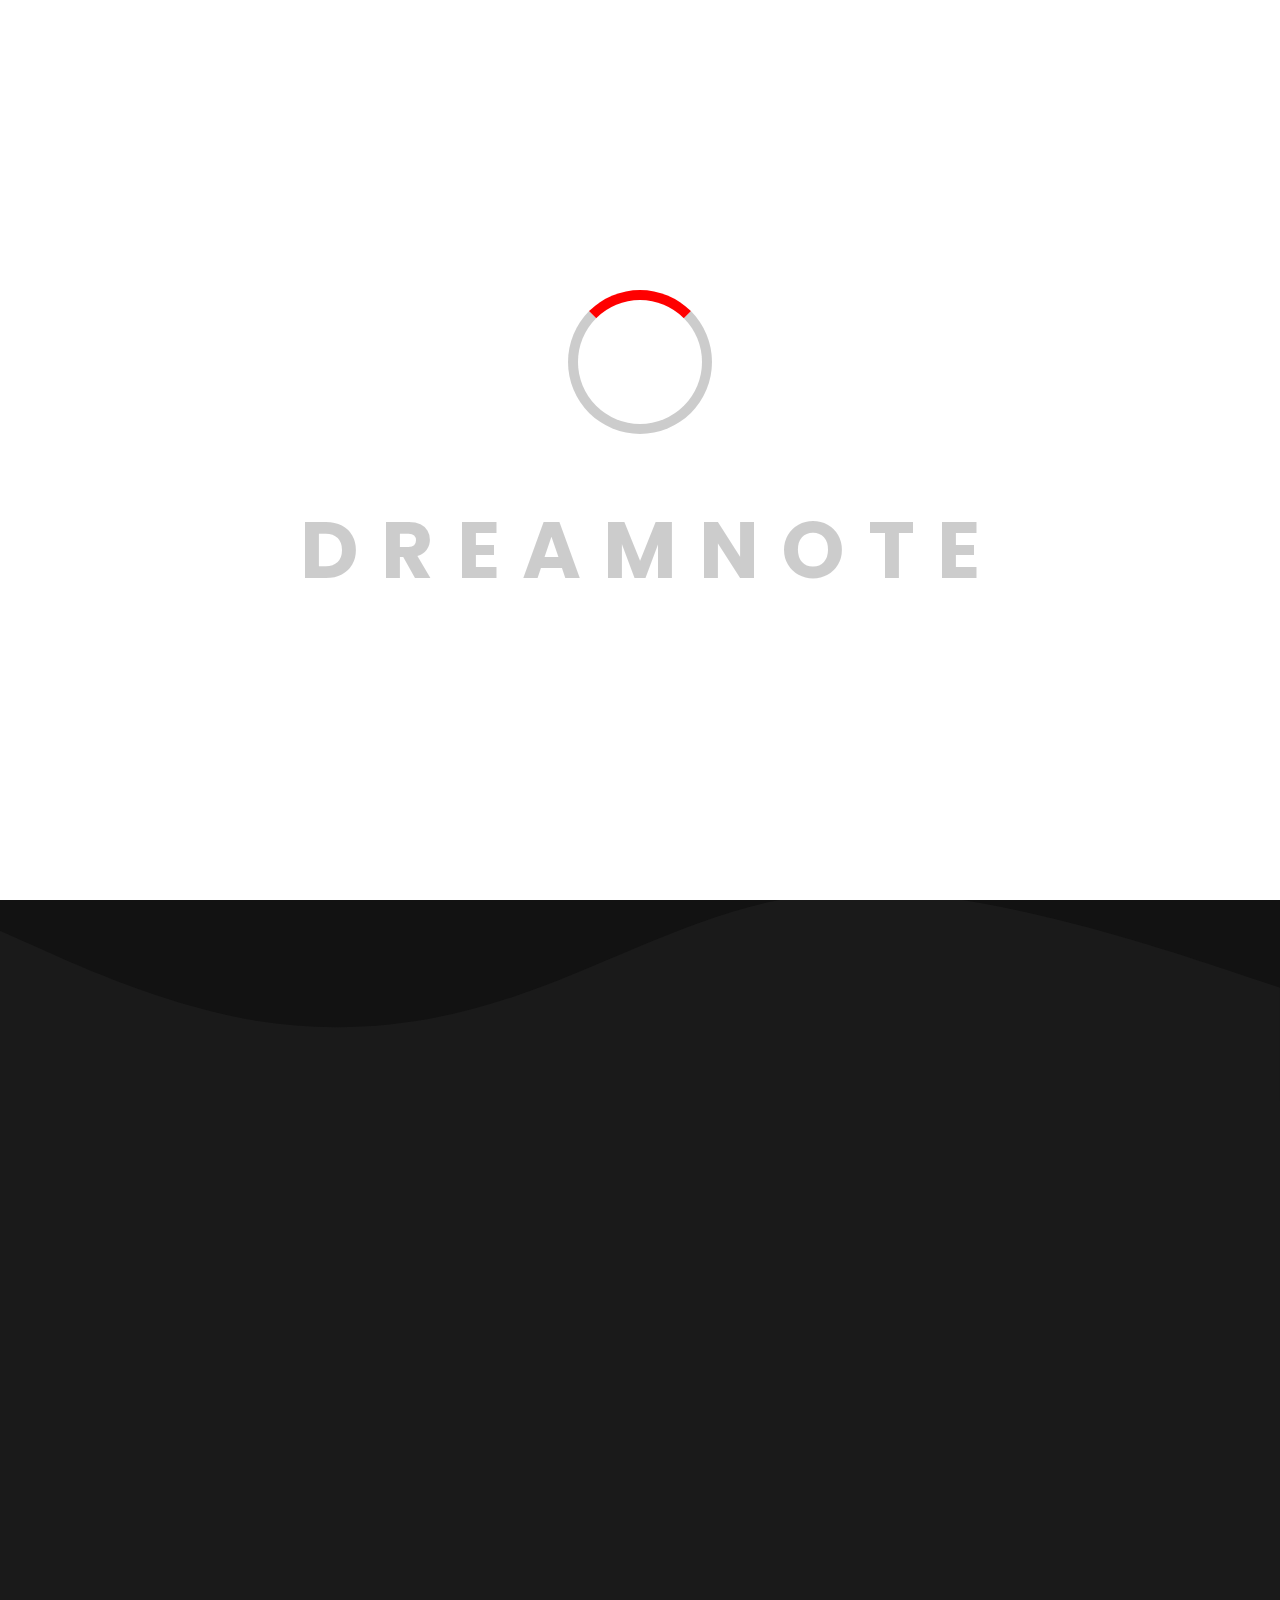
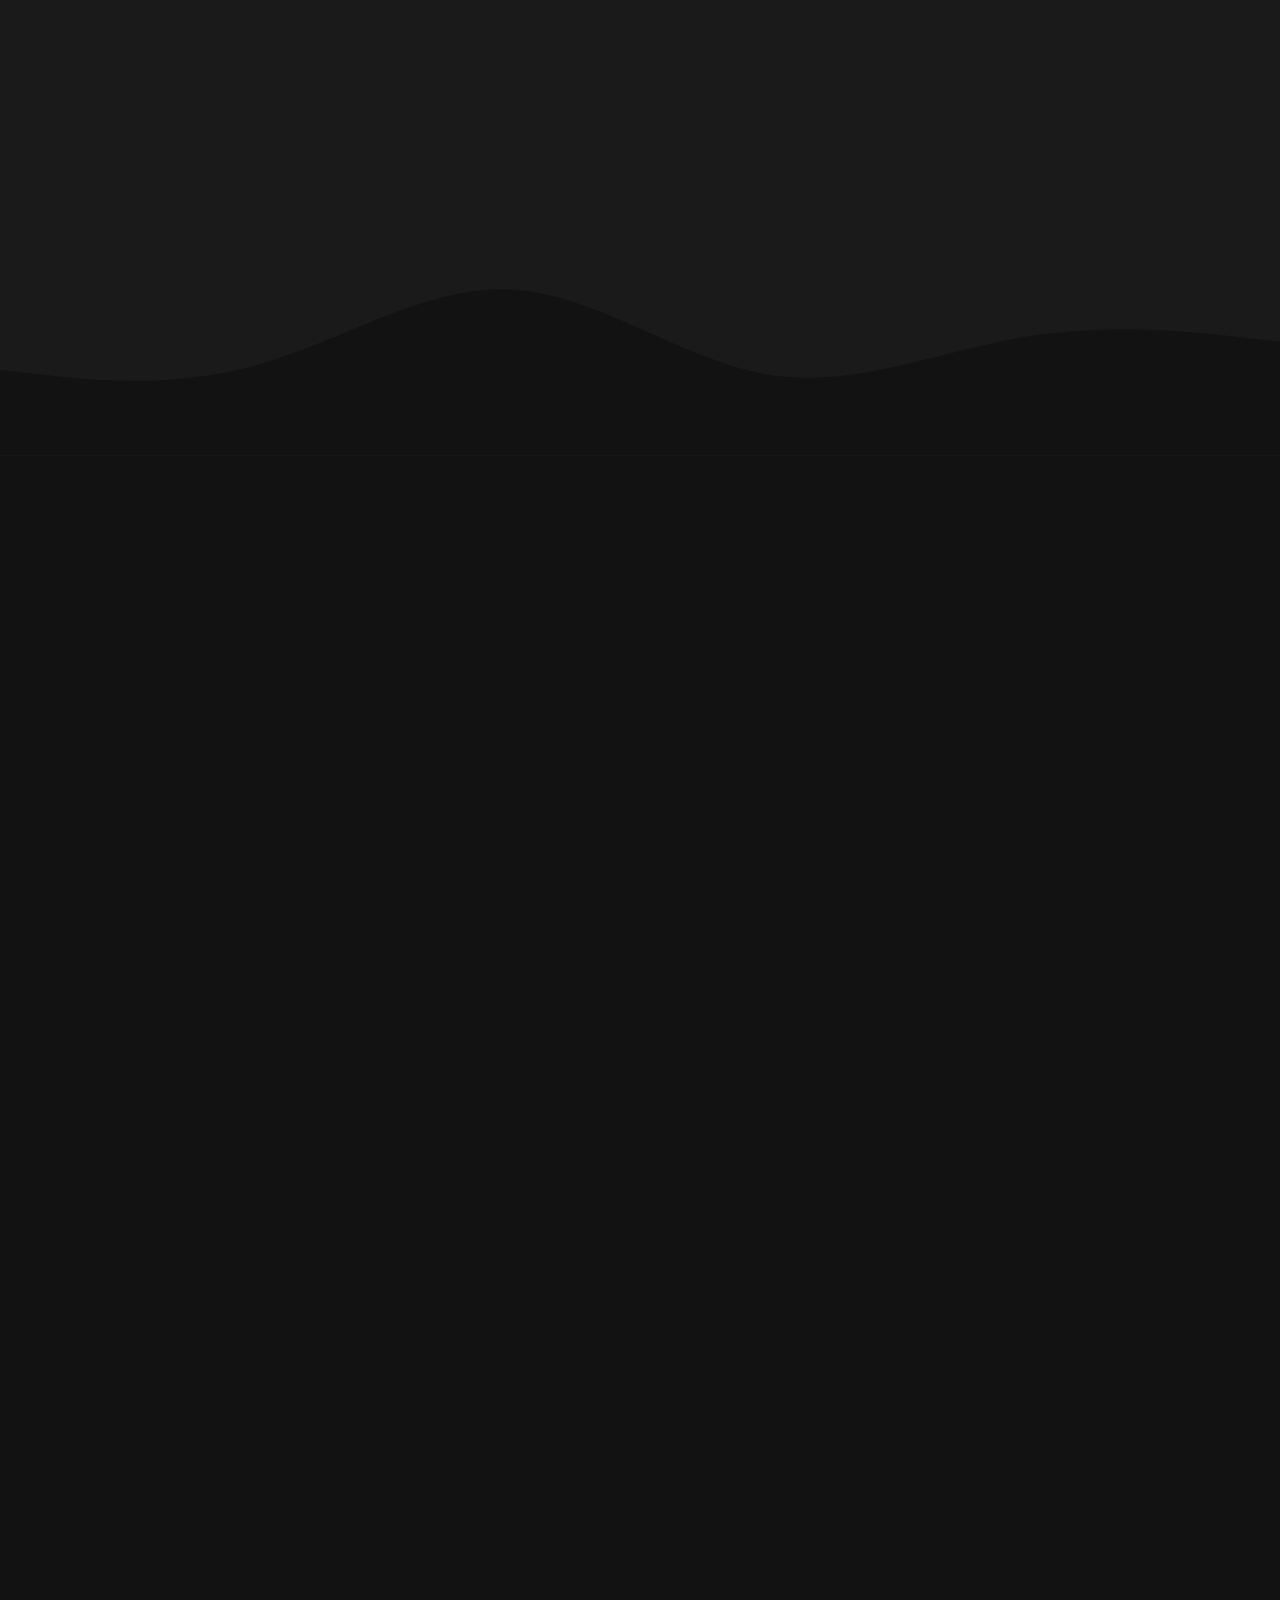
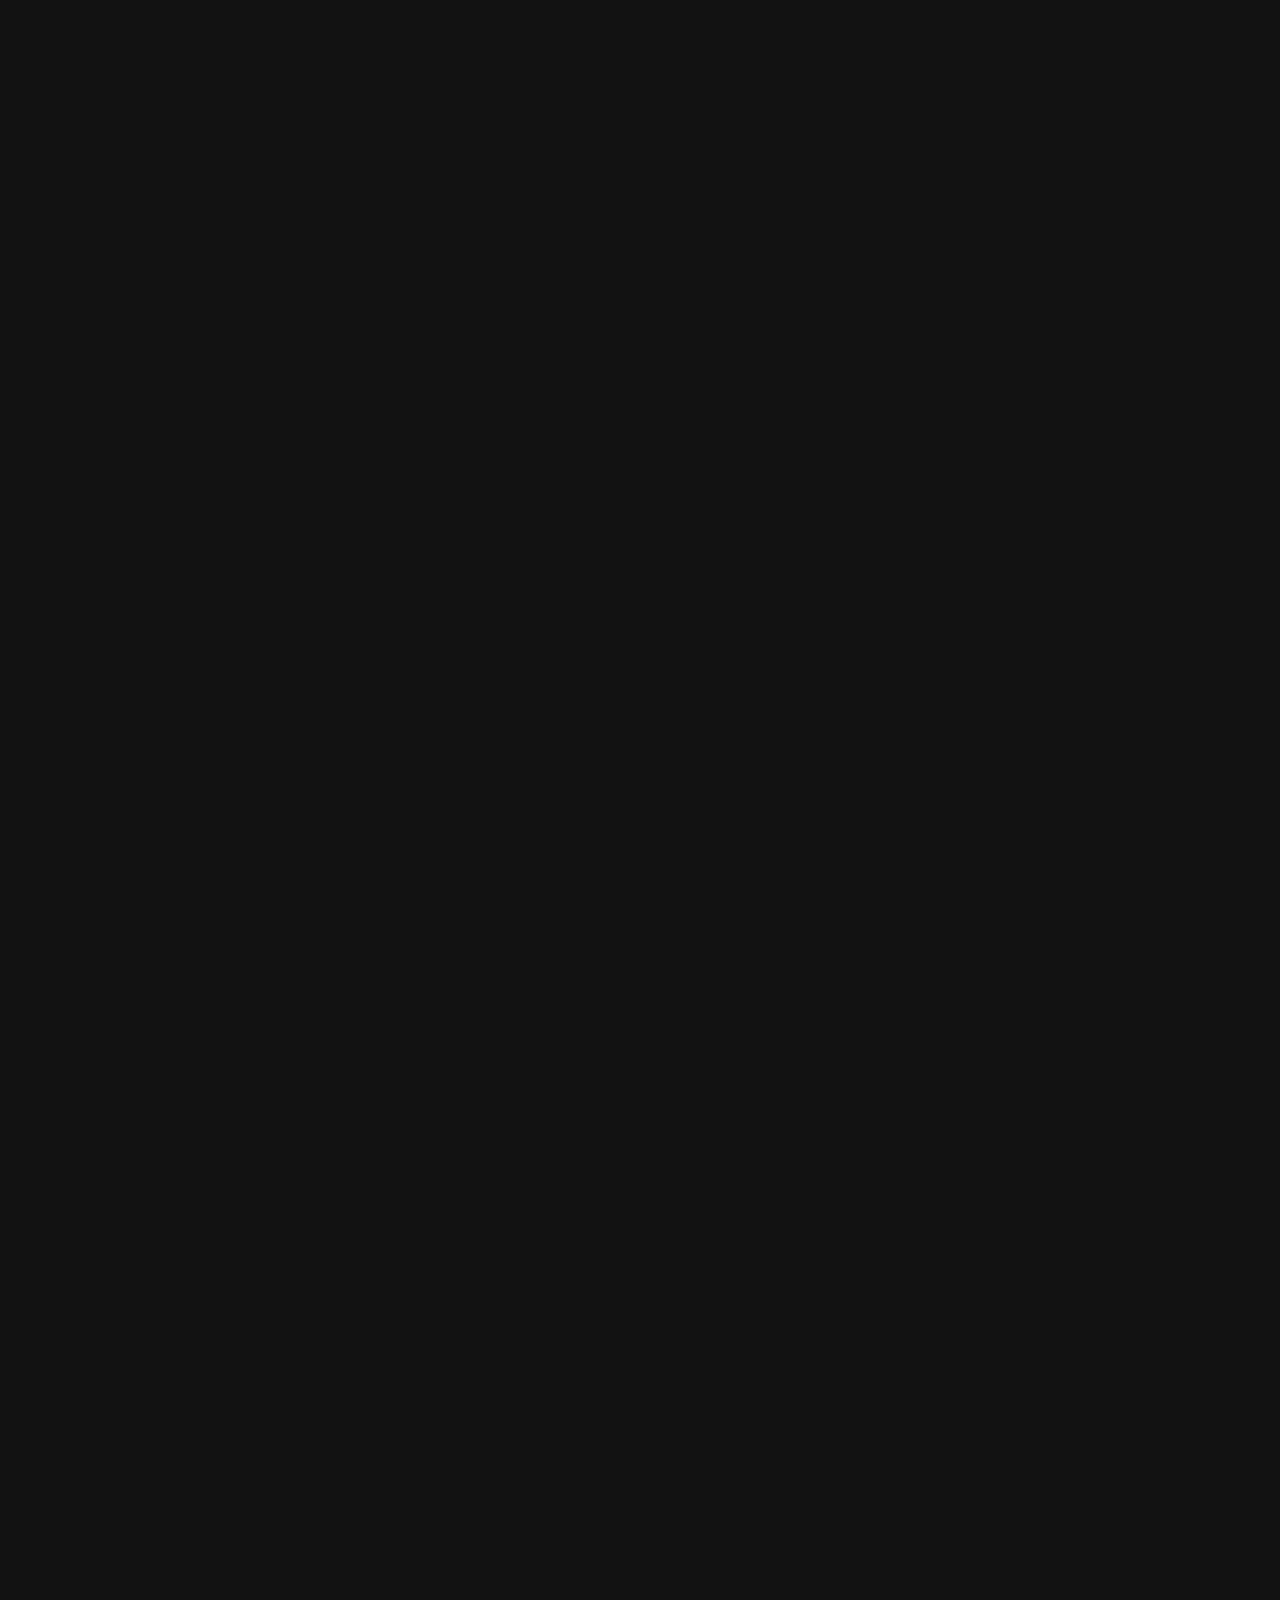
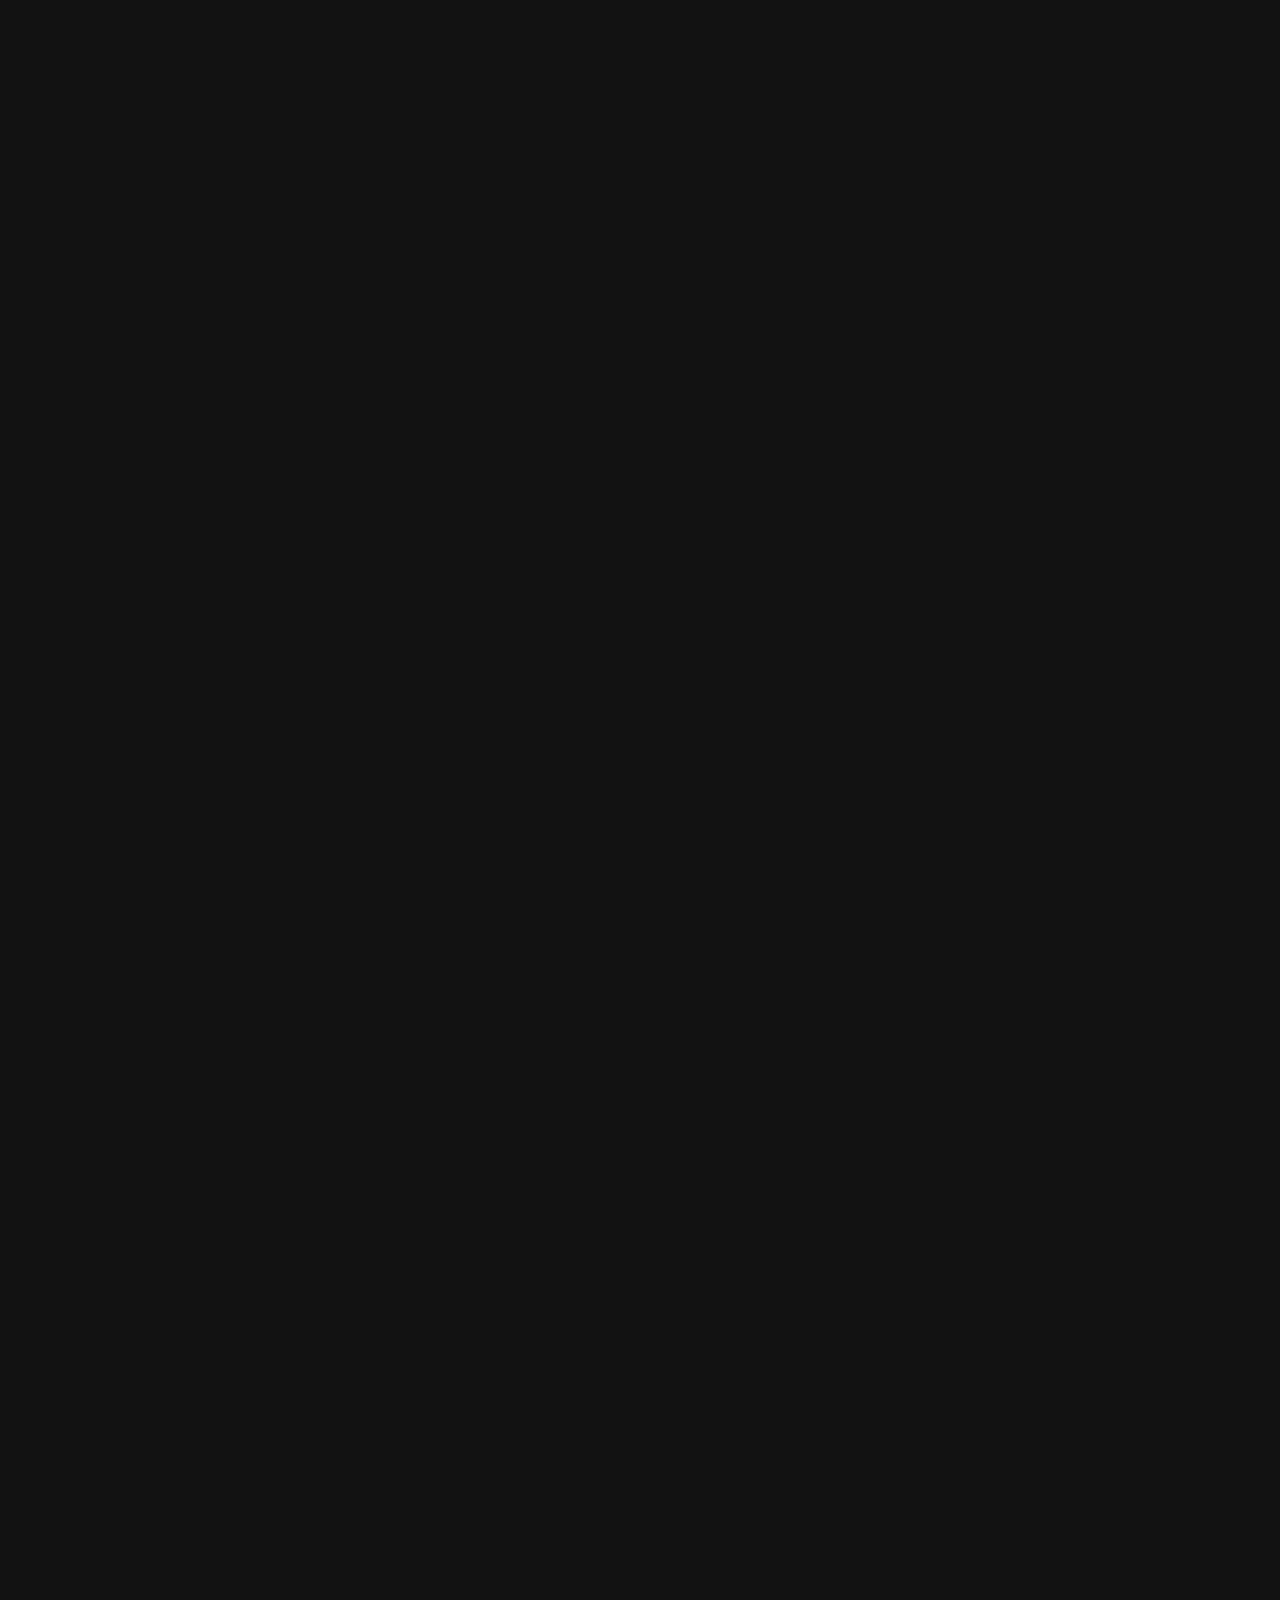
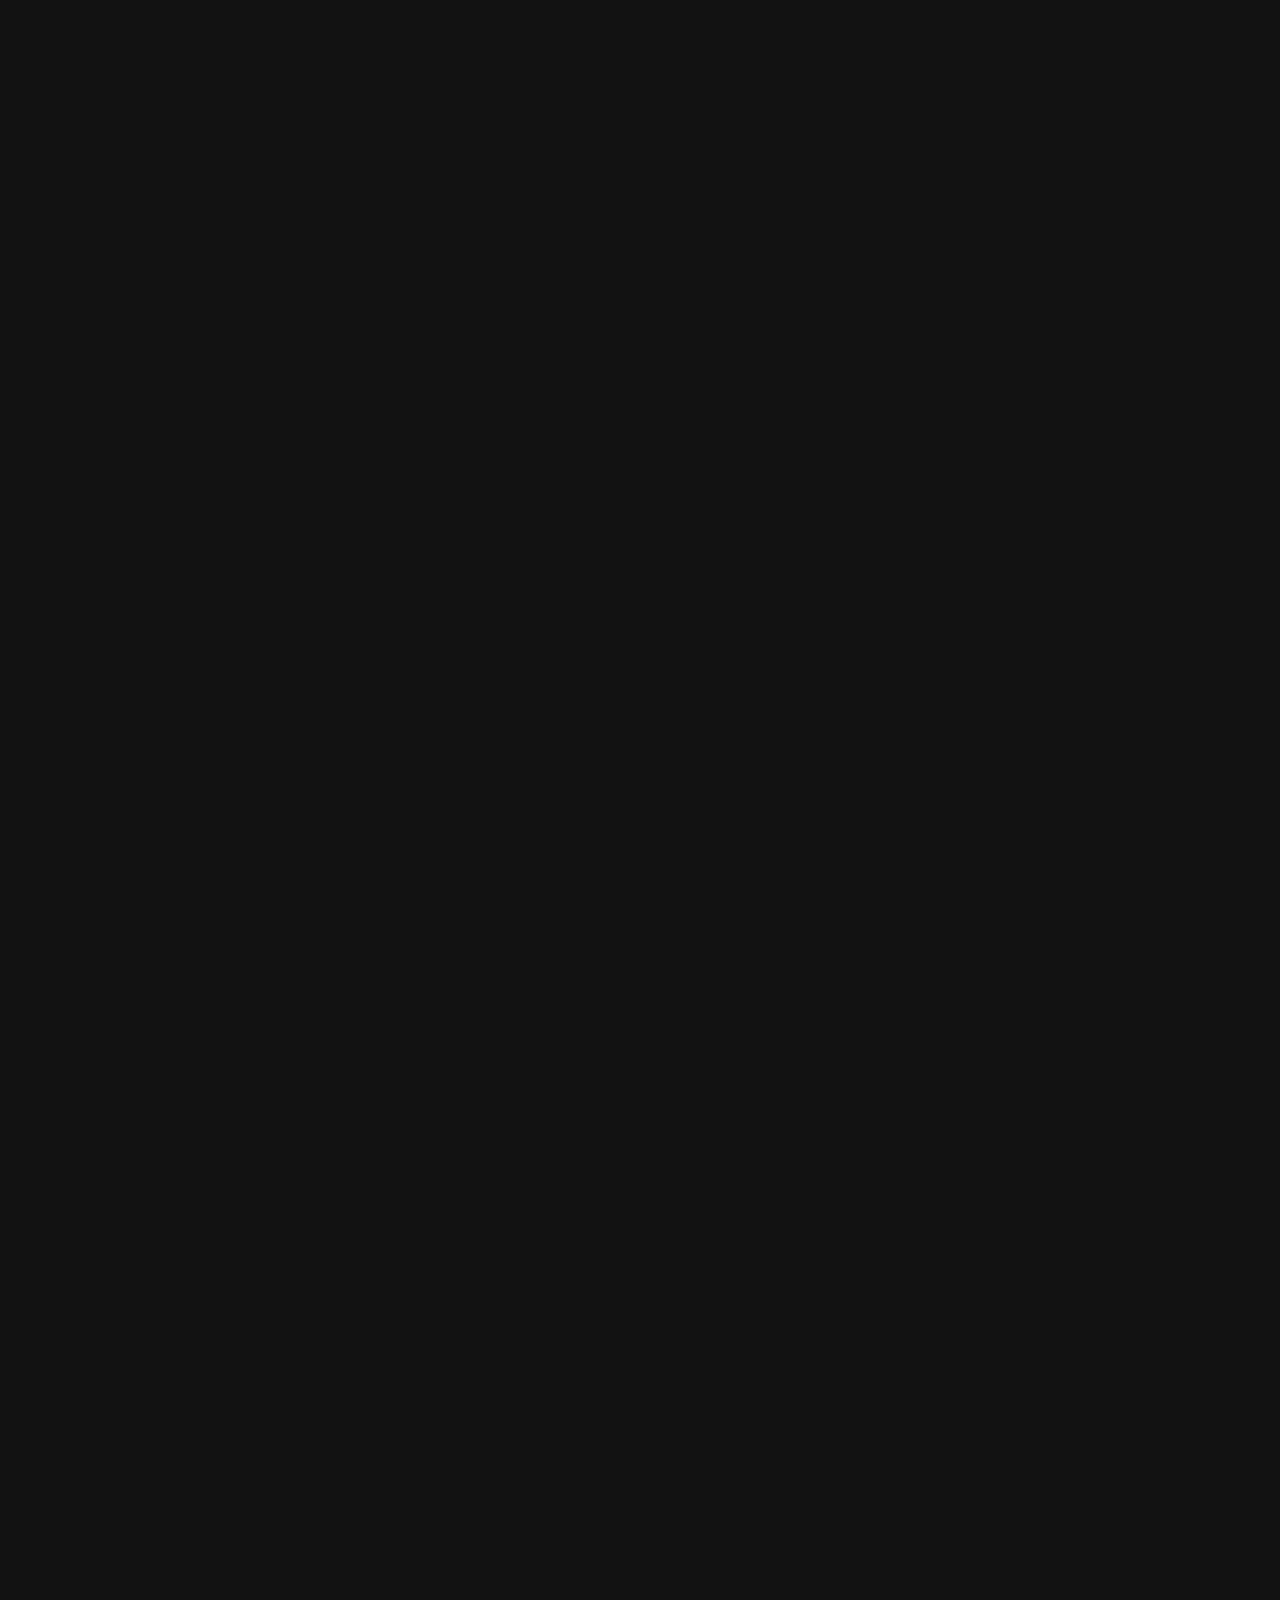
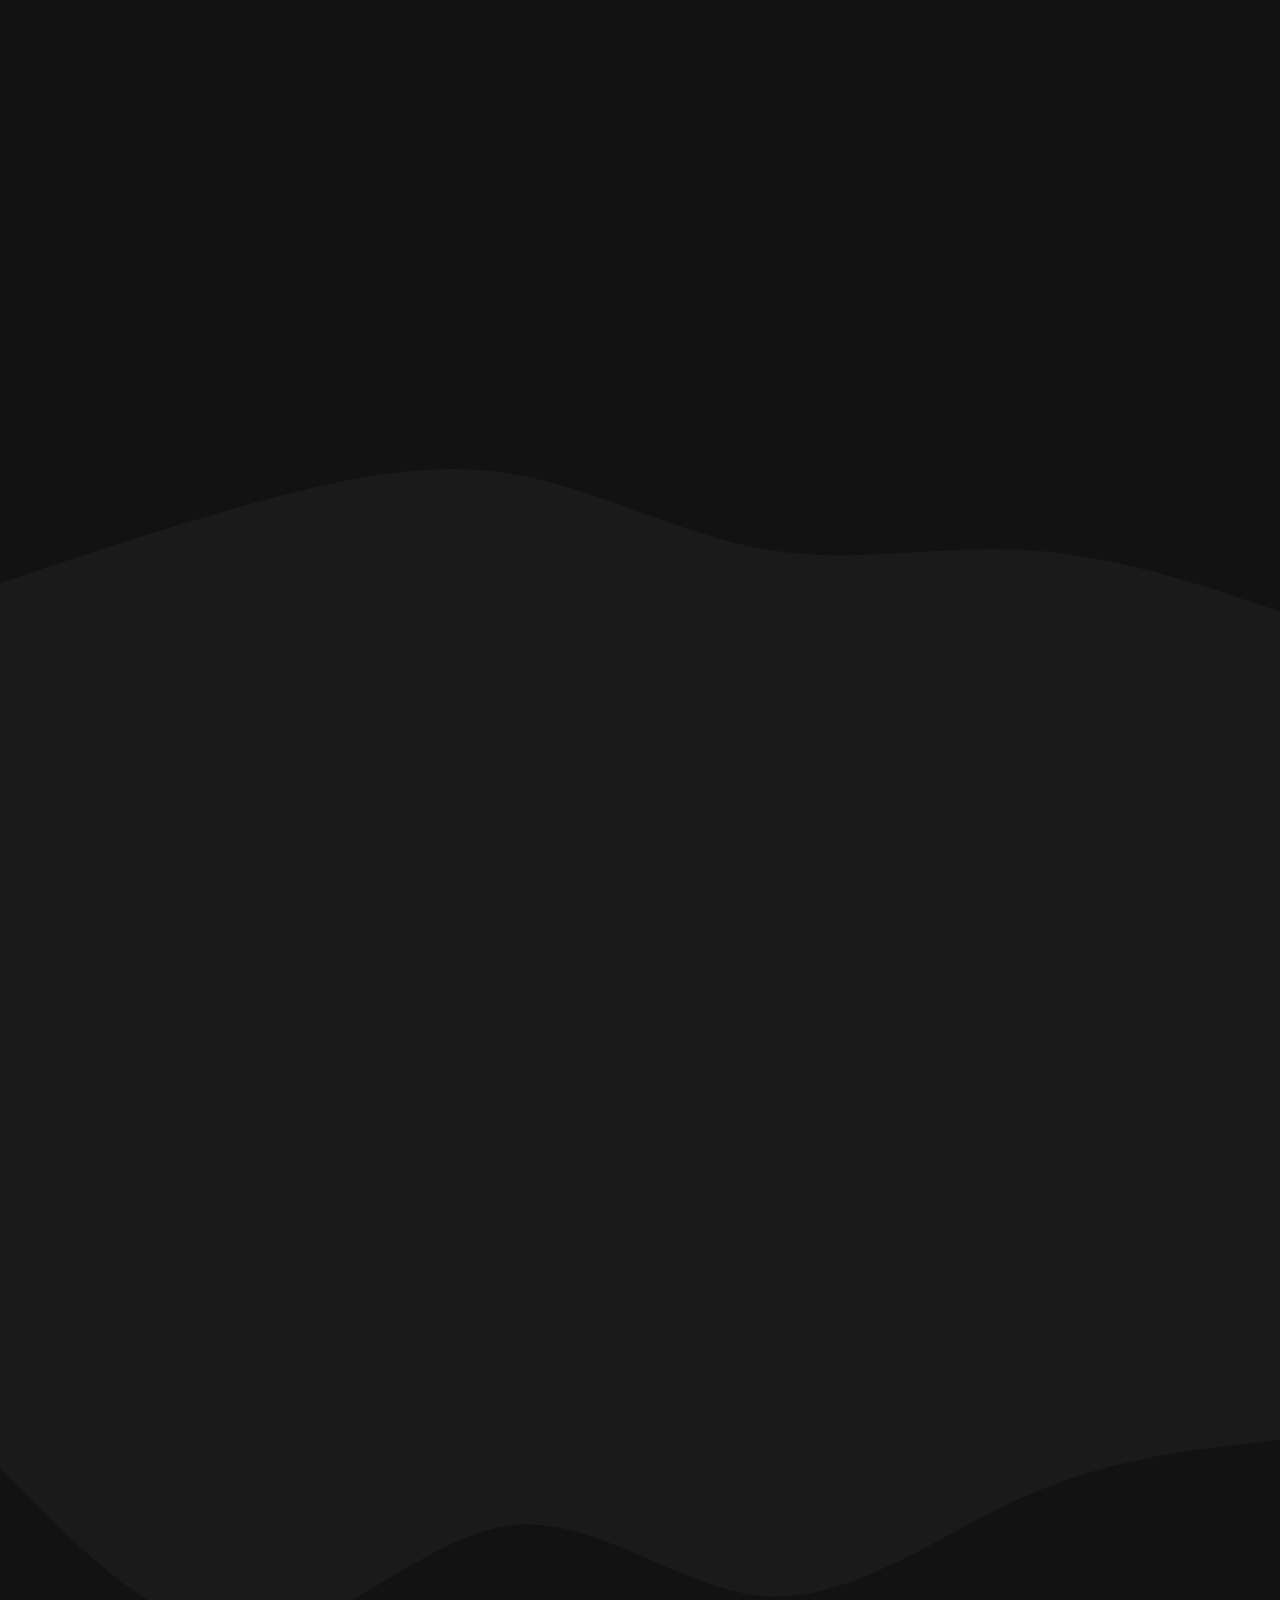
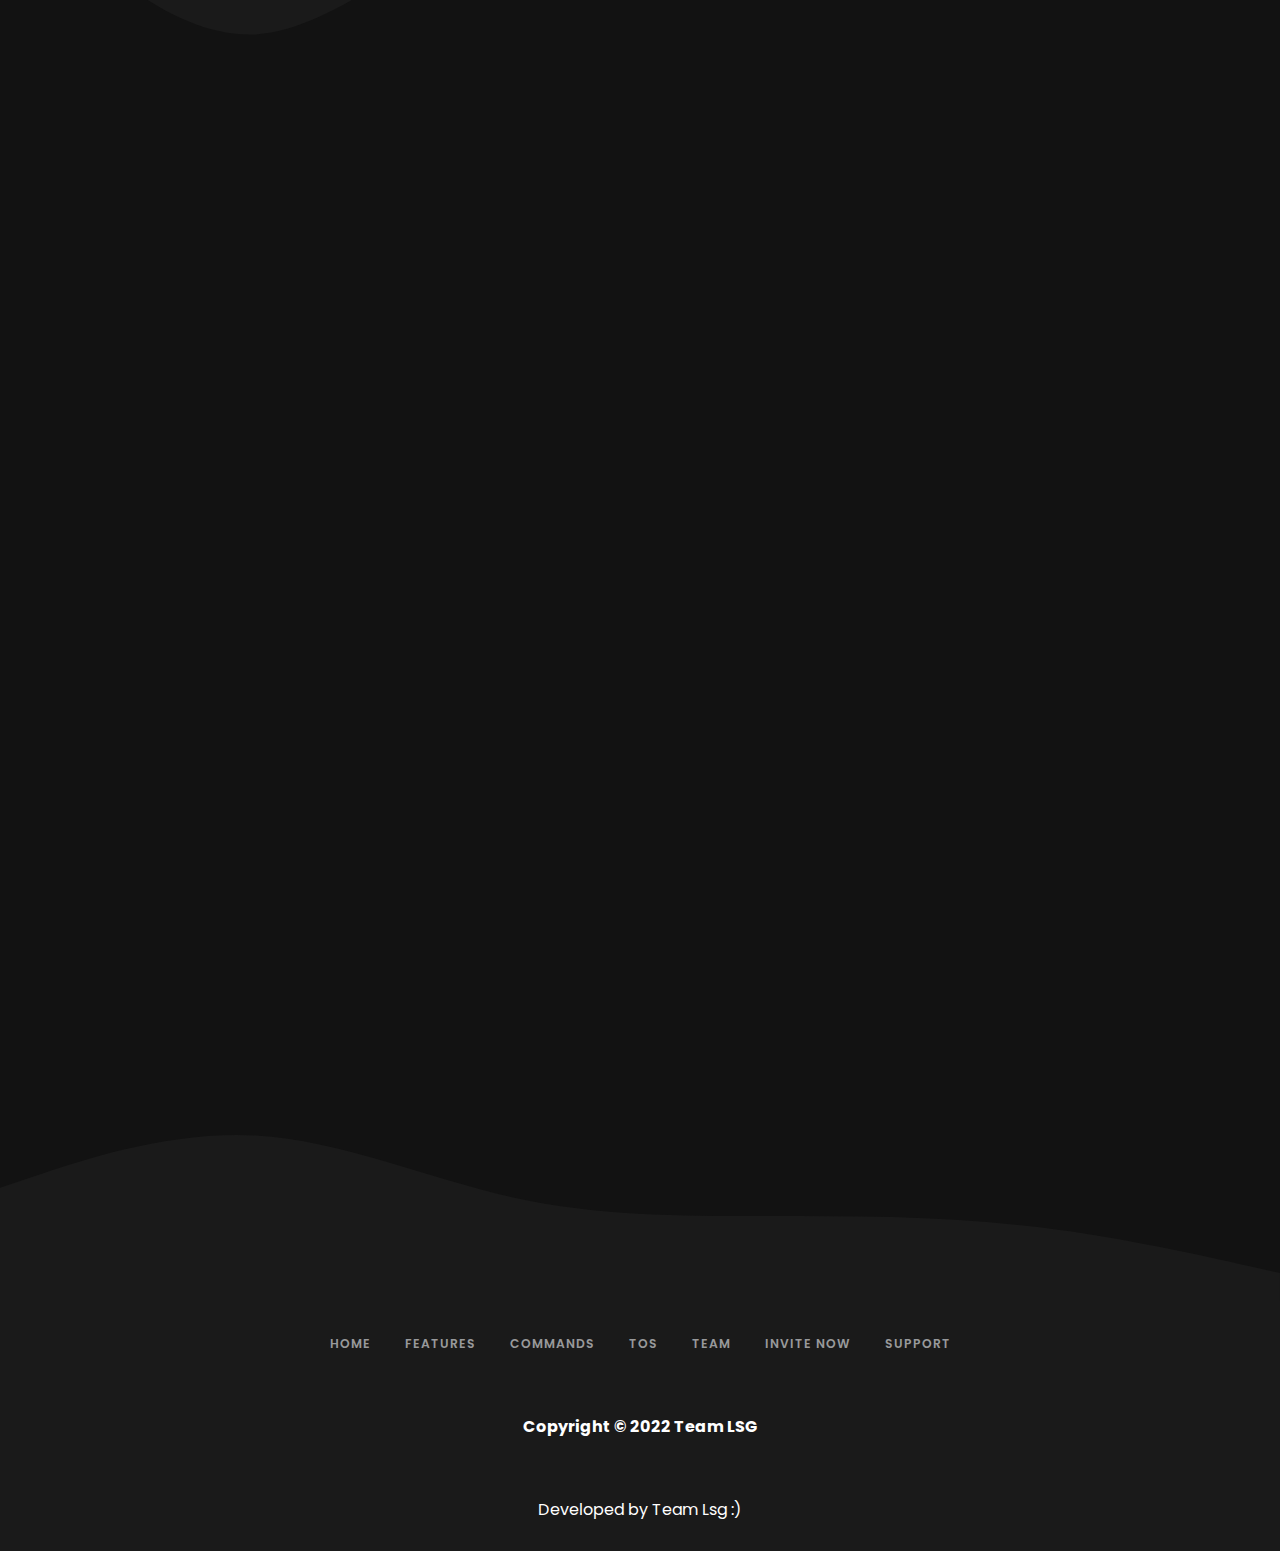
==== commit 62c44b0b: "done" ====
--- a/index.html
+++ b/index.html
@@ -14,11 +14,169 @@
     <meta name="title" content="Dream Note Music">
     <meta name="theme-color" content="#FF0000">
     <script src="https://cdnjs.cloudflare.com/ajax/libs/jquery/3.3.1/jquery.min.js"></script>
+    <!-- <script src='https://cdnjs.cloudflare.com/ajax/libs/jquery/3.3.1/jquery.min.js'></script> -->
+    <style>
+        /* Preloader */
+.container-preloader {
+	align-items:center; cursor:auto; display:flex; height:100%;
+  justify-content:center; position:fixed; left:0; top:0; width:100%; z-index:900;
+}
+.container-preloader .animation-preloader {
+	position:absolute; z-index: 100;}
+/* Spinner Loading */
+.container-preloader .animation-preloader .spinner {
+  animation: spinner 1s infinite linear;
+	border-radius: 50%;  border: 10px solid rgba(0, 0, 0, 0.2);
+  border-top-color: red; /* It is not in alphabetical order so that you do not overwrite it */
+  height: 9em;  margin: 0 auto 3.5em auto; width: 9em;
+}
+/* Loading text */
+.container-preloader .animation-preloader .txt-loading {
+  font: bold 5em 'Montserrat', sans-serif;
+	text-align: center;	user-select: none;
+}
+.container-preloader .animation-preloader .txt-loading .characters:before {
+  animation: characters 4s infinite;  color: red;
+  content: attr(preloader-text);  left: 0;
+  opacity: 0;  position: absolute;  top: 0;
+  transform: rotateY(-90deg);
+}
+.container-preloader .animation-preloader .txt-loading .characters {
+	color: rgba(0, 0, 0, 0.2);	position: relative;
+}
+.container-preloader .animation-preloader .txt-loading .characters:nth-child(2):before {
+  animation-delay: 0.2s;
+}
+.container-preloader .animation-preloader .txt-loading .characters:nth-child(3):before {
+  animation-delay: 0.4s;
+}
+.container-preloader .animation-preloader .txt-loading .characters:nth-child(4):before {
+  animation-delay: 0.6s;
+}
+.container-preloader .animation-preloader .txt-loading .characters:nth-child(5):before {
+  animation-delay: 0.8s;
+}
+.container-preloader .animation-preloader .txt-loading .characters:nth-child(6):before {
+  animation-delay: 1s;
+}
+.container-preloader .animation-preloader .txt-loading .characters:nth-child(7):before {
+  animation-delay: 1.2s;
+}
+.container-preloader .loader-section {
+  background-color: #ffffff;  height: 100%;
+  position: fixed;  top: 0;  width: calc(50% + 1px);
+}
+.container-preloader .loader-section.section-left {
+  left: 0;
+}
+.container-preloader .loader-section.section-right {
+  right: 0;
+}
+/* Fade effect on loading animation */
+.loaded .animation-preloader {
+  opacity: 0;
+  transition: 0.3s ease-out;
+}
+/* Curtain effect */
+.loaded .loader-section.section-left {
+  transform: translateX(-101%);
+  transition: 0.7s 0.3s all cubic-bezier(0.1, 0.1, 0.1, 1.000);
+}
+.loaded .loader-section.section-right {
+  transform: translateX(101%);
+  transition: 0.7s 0.3s all cubic-bezier(0.1, 0.1, 0.1, 1.000);
+}
+/* Animation of the preloader */
+@keyframes spinner {
+to {
+	transform: rotateZ(360deg);
+}}
+/* Animation of letters loading from the preloader */
+@keyframes characters {
+  0%,
+  75%,
+  100% {
+ opacity: 0;
+ transform: rotateY(-90deg);
+  }
+  25%,
+  50% {
+    opacity: 1;
+    transform: rotateY(0deg);
+  }}
+/* Laptop size back (laptop, tablet, cell phone) */
+@media screen and (max-width: 767px) {
+	/* Preloader */
+	/* Spinner Loading */	
+	.container-preloader .animation-preloader .spinner {
+	height: 8em;
+	width: 8em;
+	}
+	/* Text Loading */
+	.container-preloader .animation-preloader .txt-loading {
+	  font: bold 3.5em 'Montserrat', sans-serif;
+	}}
+@media screen and (max-width: 500px) {
+	/* Prelaoder */
+	/* Spinner Loading */
+	.container-preloader .animation-preloader .spinner {
+	height: 7em;
+	width: 7em;
+	}
+	/*Loading text */
+	.container-preloader .animation-preloader .txt-loading {
+	  font: bold 2em 'Montserrat', sans-serif;
+	}}
+.origin{text-decoration:none;
+font-size:45px;}
+    </style>
 </head>
 
 <body>
 
-     
+	<!-- Preloader -->
+    <div id="preloader">
+        <div id="container" class="container-preloader">
+            <div class="animation-preloader">
+                <div class="spinner"></div>
+                <div class="txt-loading">
+                    <span preloader-text="D" class="characters">D</span>
+                    
+                    <span preloader-text="R" class="characters">R</span>
+                    
+                    <span preloader-text="E" class="characters">E</span>
+                    
+                    <span preloader-text="A" class="characters">A</span>
+                    
+                    <span preloader-text="M" class="characters">M</span>
+                    
+                    <span preloader-text="N" class="characters">N</span>
+                    
+                    <span preloader-text="O" class="characters">O</span>
+
+                    <span preloader-text="T" class="characters">T</span>
+
+                    <span preloader-text="E" class="characters">E</span>
+
+
+                </div>
+            </div>	
+            <div class="loader-section section-left"></div>
+            <div class="loader-section section-right"></div>
+        </div>
+    </div>	
+     <script>
+         $(document).ready(function() {
+  setTimeout(function() {
+    $('#container').addClass('loaded');
+    // Once the container has finished, the scroll appears
+    if ($('#container').hasClass('loaded')) {
+      // It is so that once the container is gone, the entire preloader section is deleted
+      $('#preloader').delay(9000).queue(function() {
+        $(this).remove();
+      });}
+  }, 3000);});
+     </script>
 
    <!-- navbar -->
     <header>
@@ -44,9 +202,9 @@
                 <p class="bot-description"> Dream Note Music is the easiest way to play music in your Discord server. It supports Spotify, Soundcloud and more! To get started, join a voice channel and r!play a song. You can use song names, video links, and playlist links.
 
   </p>
-  <button herf="" class="home-btn">Invite</button>
-        <button herf="" class="home-btn">Support Server</button>
-              <button herf="" class="home-btn">Trailer(soon!)</button>
+  <a href="https://discord.com/oauth2/authorize?client_id=926741986239709194&permissions=36768832&scope=applications.commands%20bot"><button herf="" class="home-btn">Invite</button> </a>
+     <a href="https://discord.gg/K452FDMyNY">  <button herf="" class="home-btn">Support Server</button></a> 
+              <!-- <button herf="https://" class="home-btn">Trailer(soon!)</button> -->
                
             </div>
           
@@ -560,6 +718,8 @@
                         <li><a href="#commands">Commands</a></li>
                         <li><a href="tos.html">Tos</a></li>
                         <li><a href="team.html">Team</a></li>
+                        <li><a href="https://discord.com/oauth2/authorize?client_id=926741986239709194&permissions=36768832&scope=applications.commands%20bot">Invite Now</a></li>
+                  
 
                         <li><a href="support.html">Support</a></li>
                     </ul>
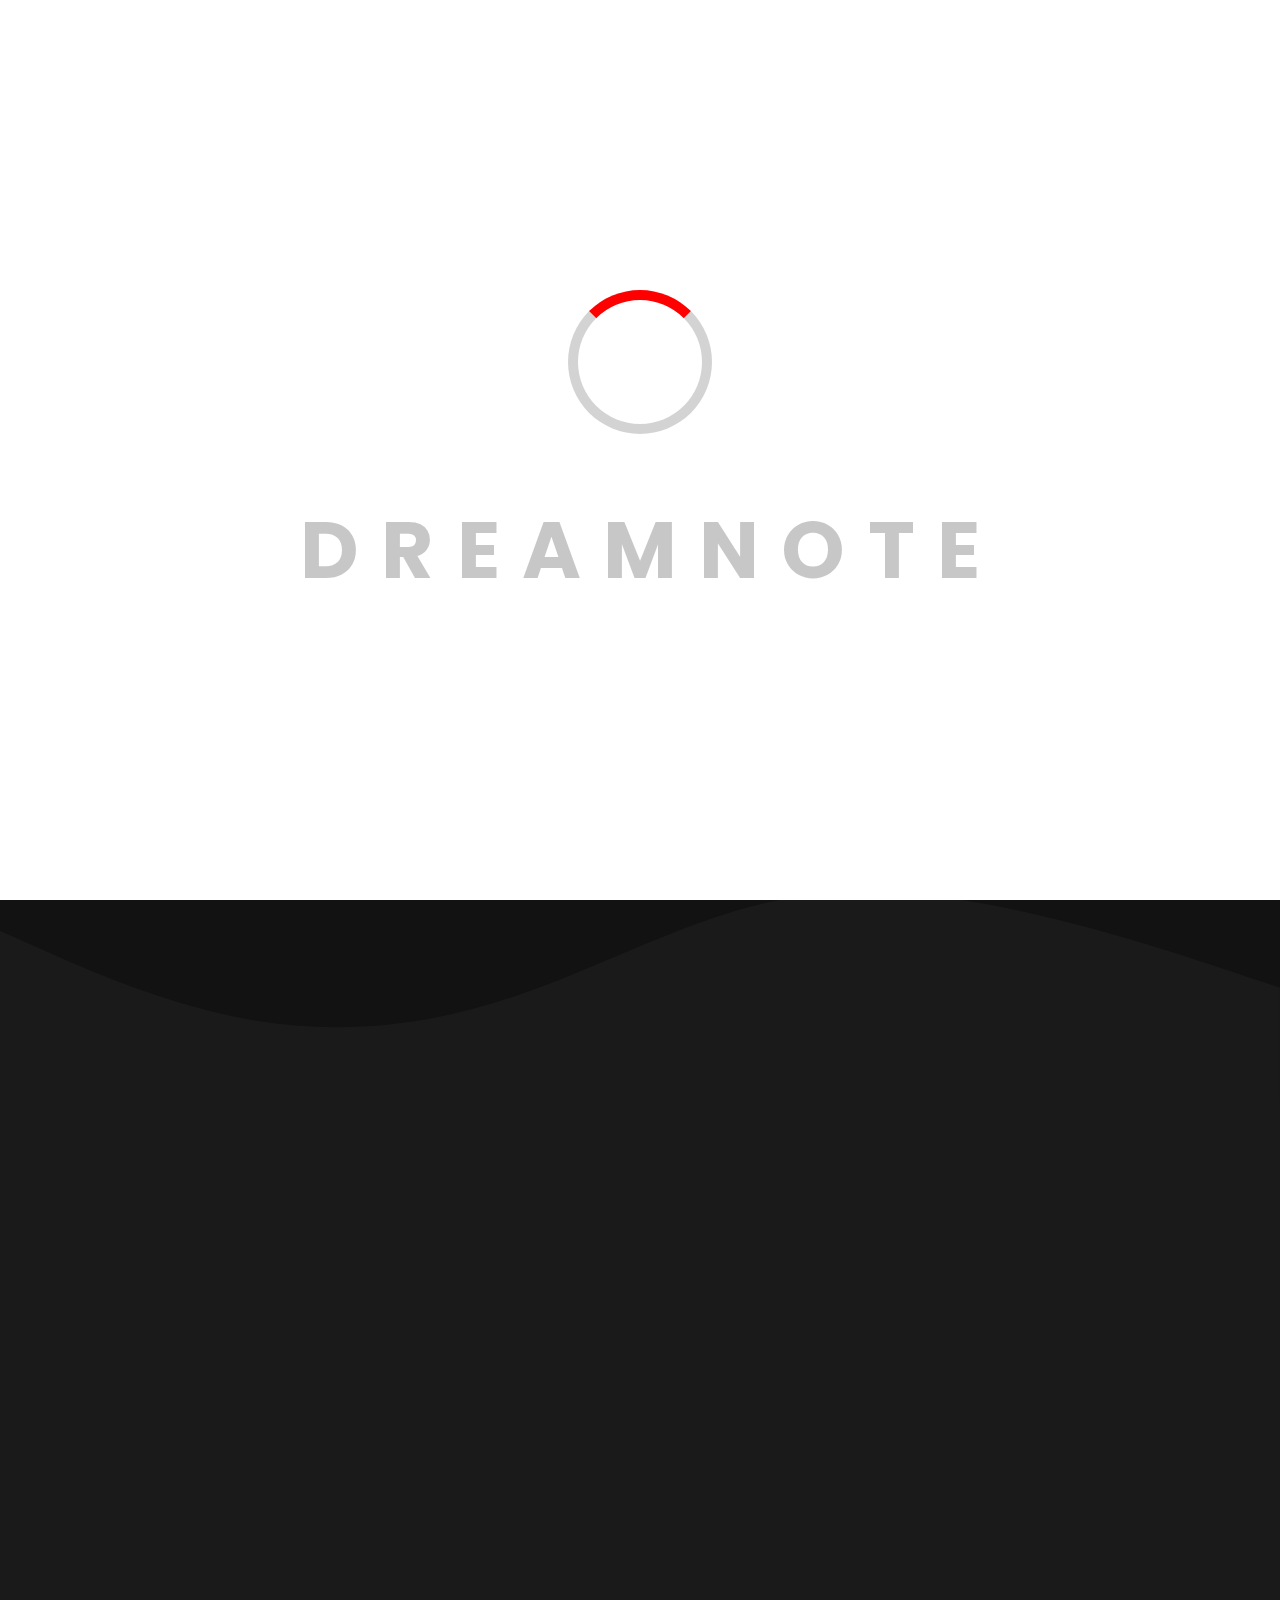
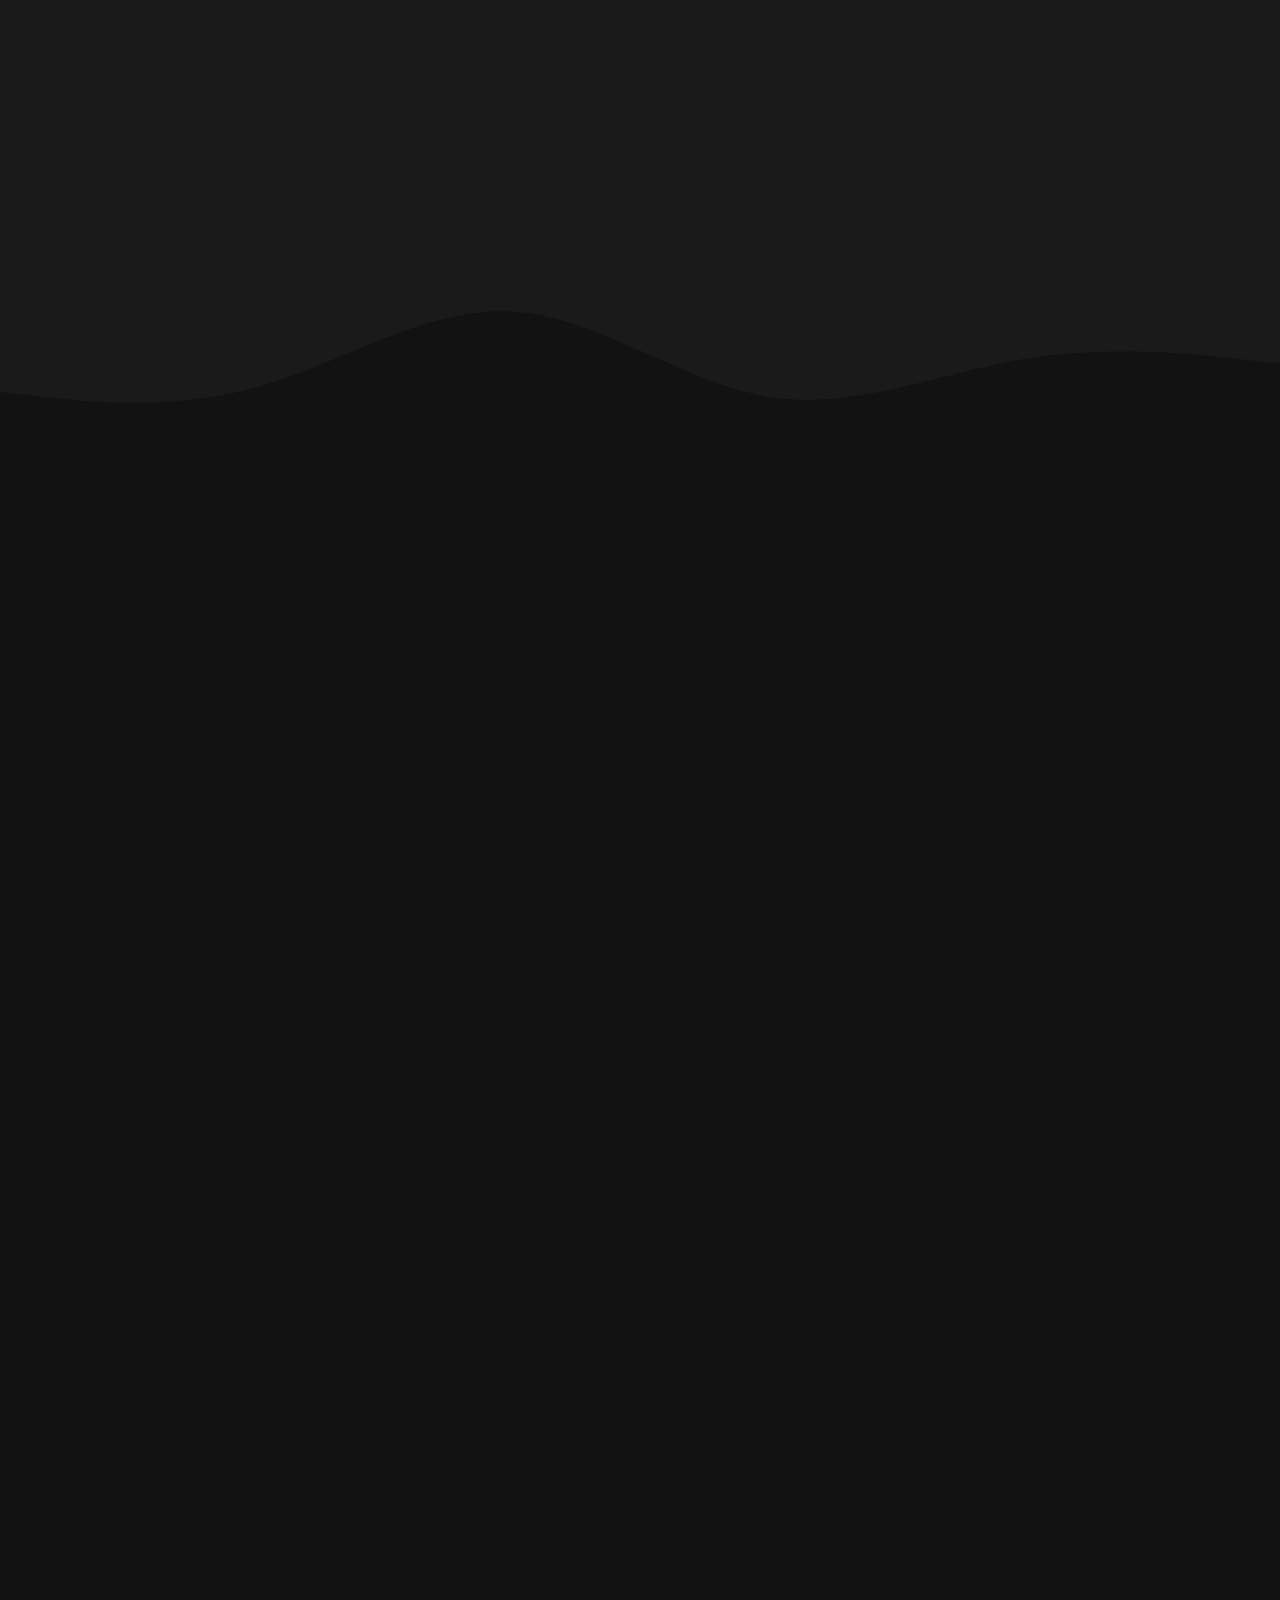
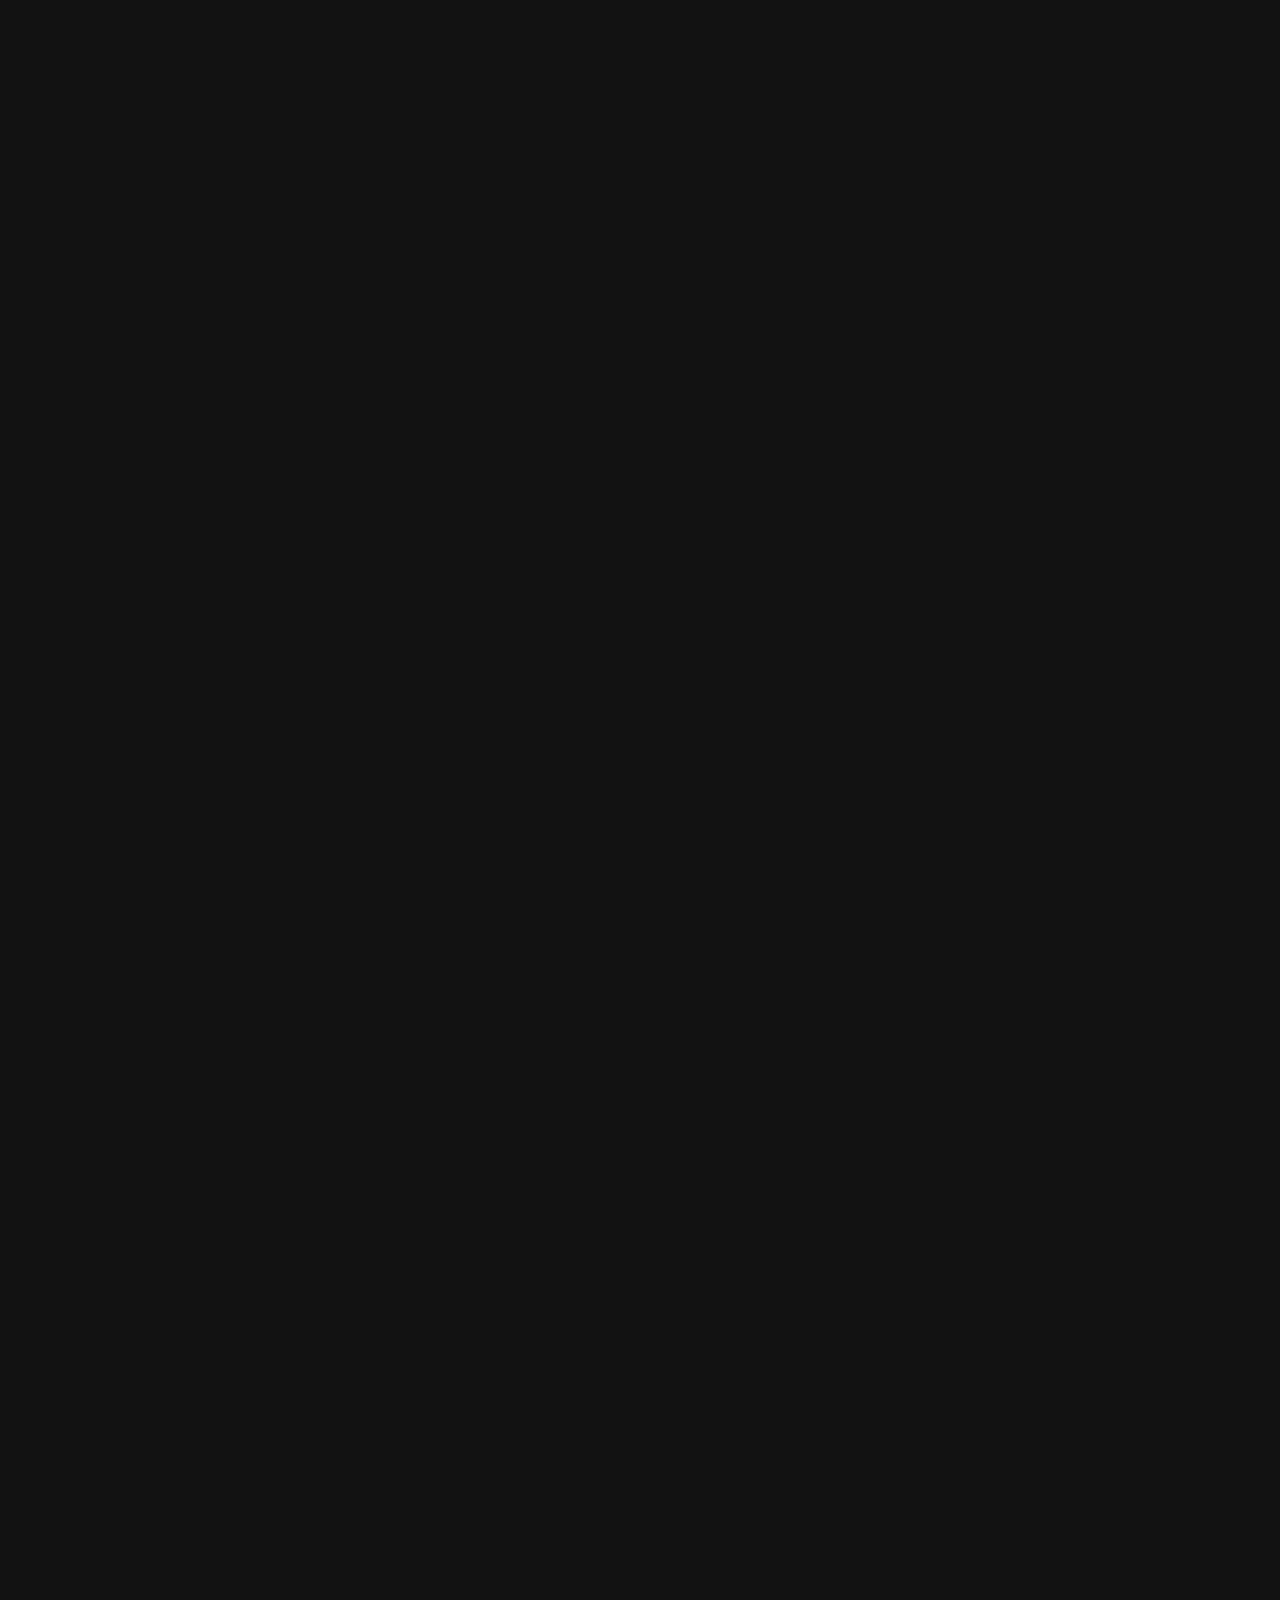
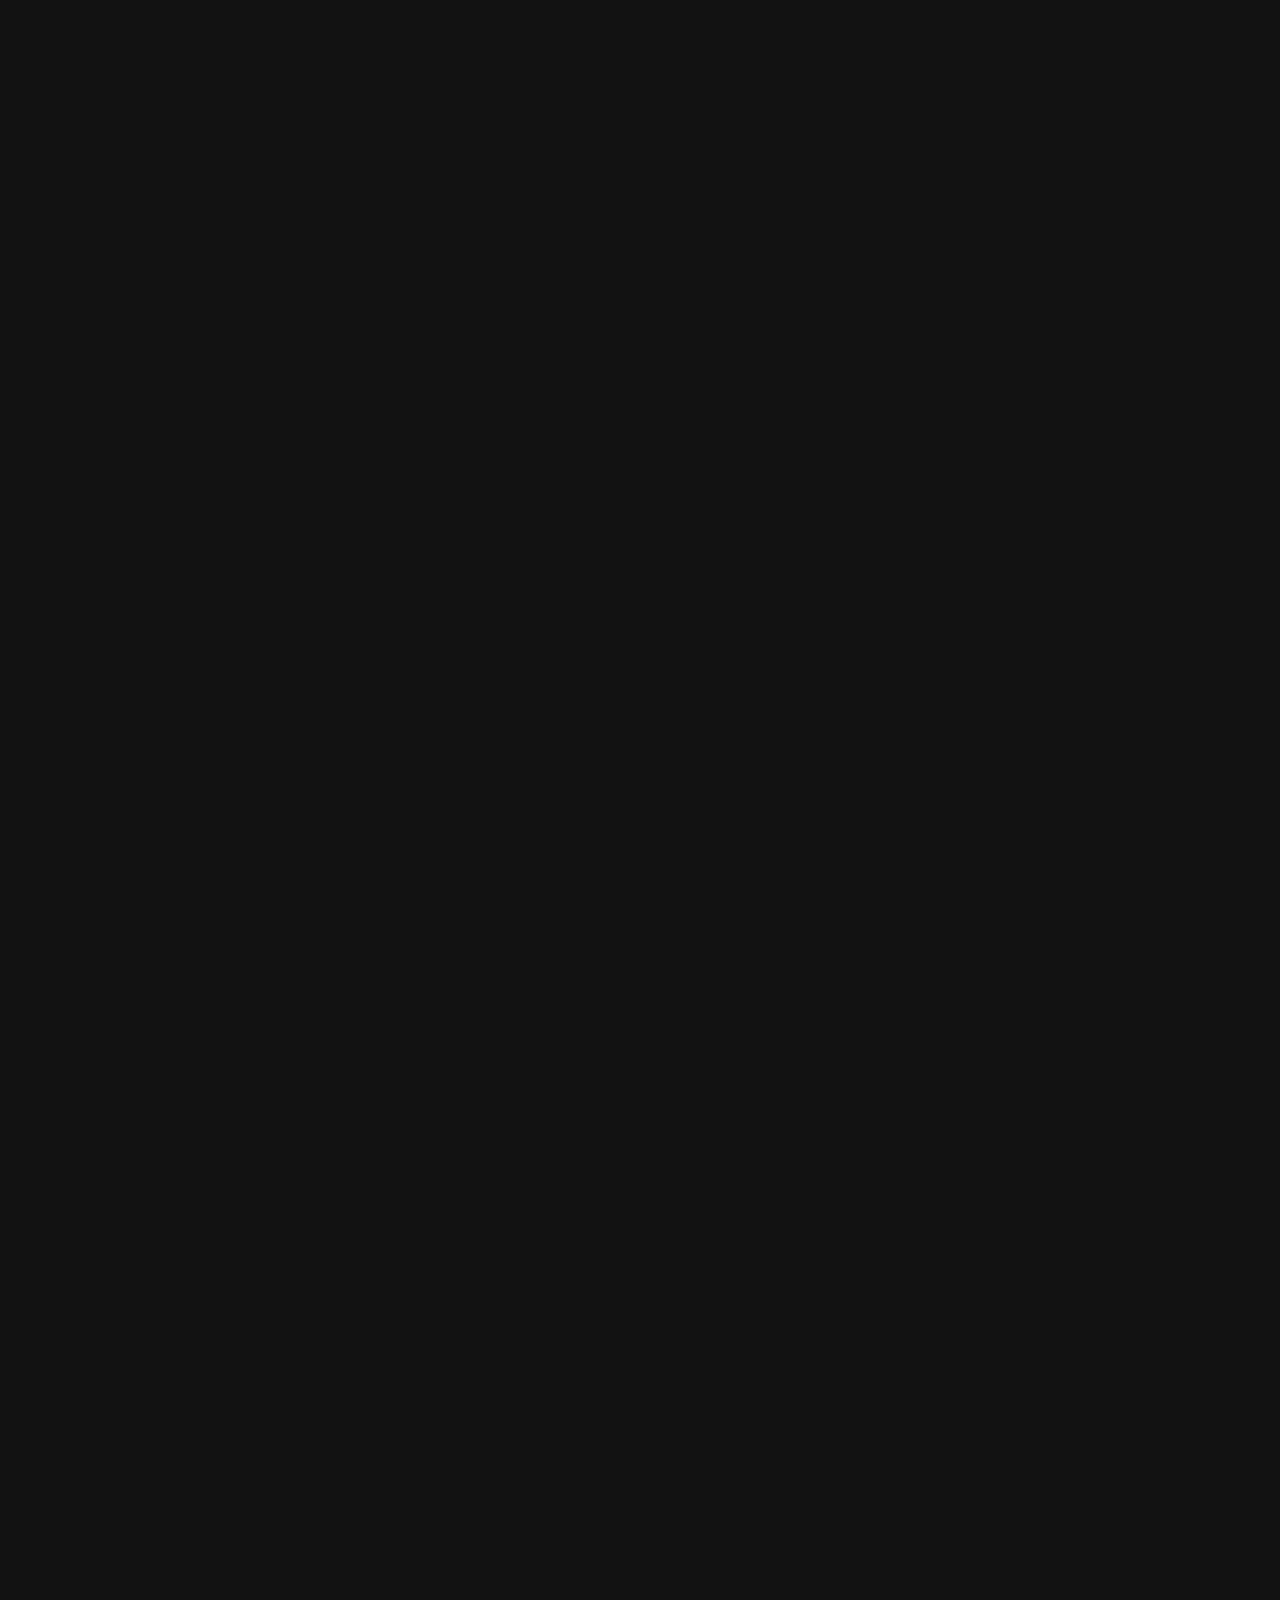
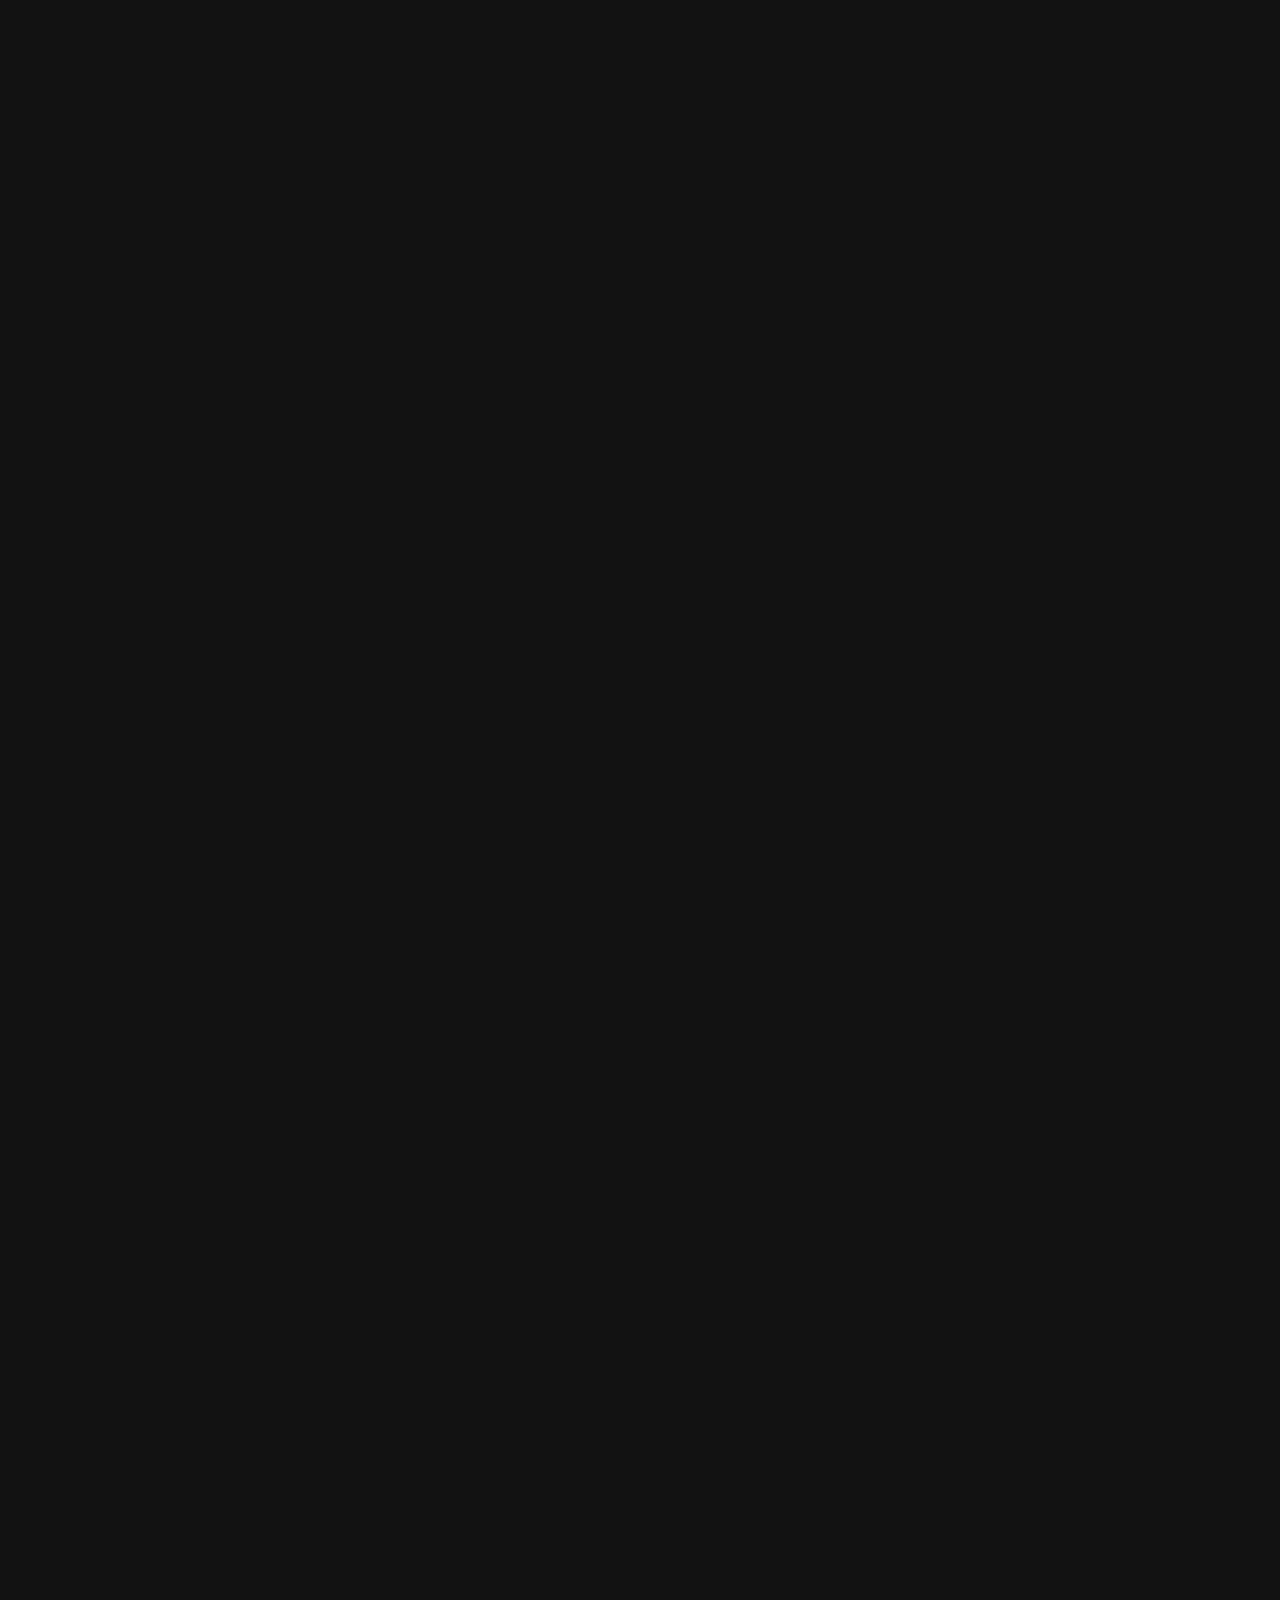
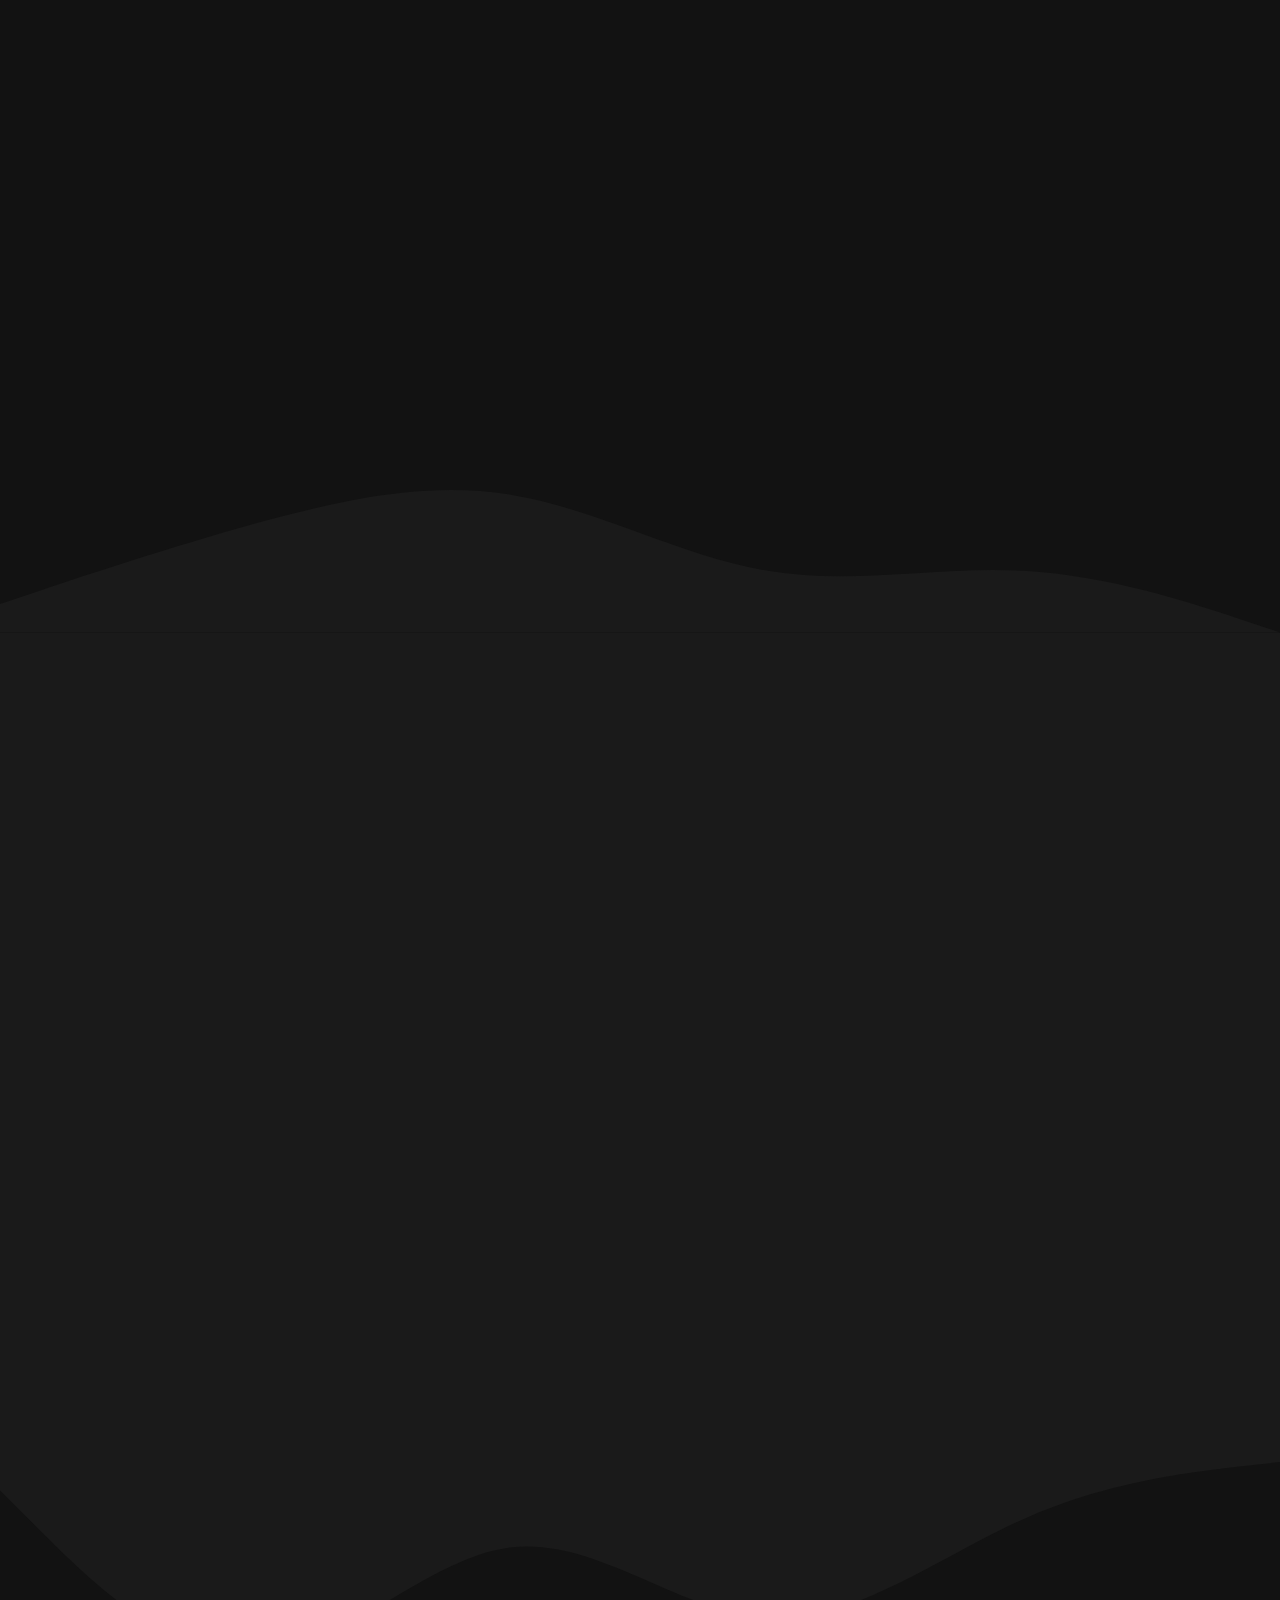
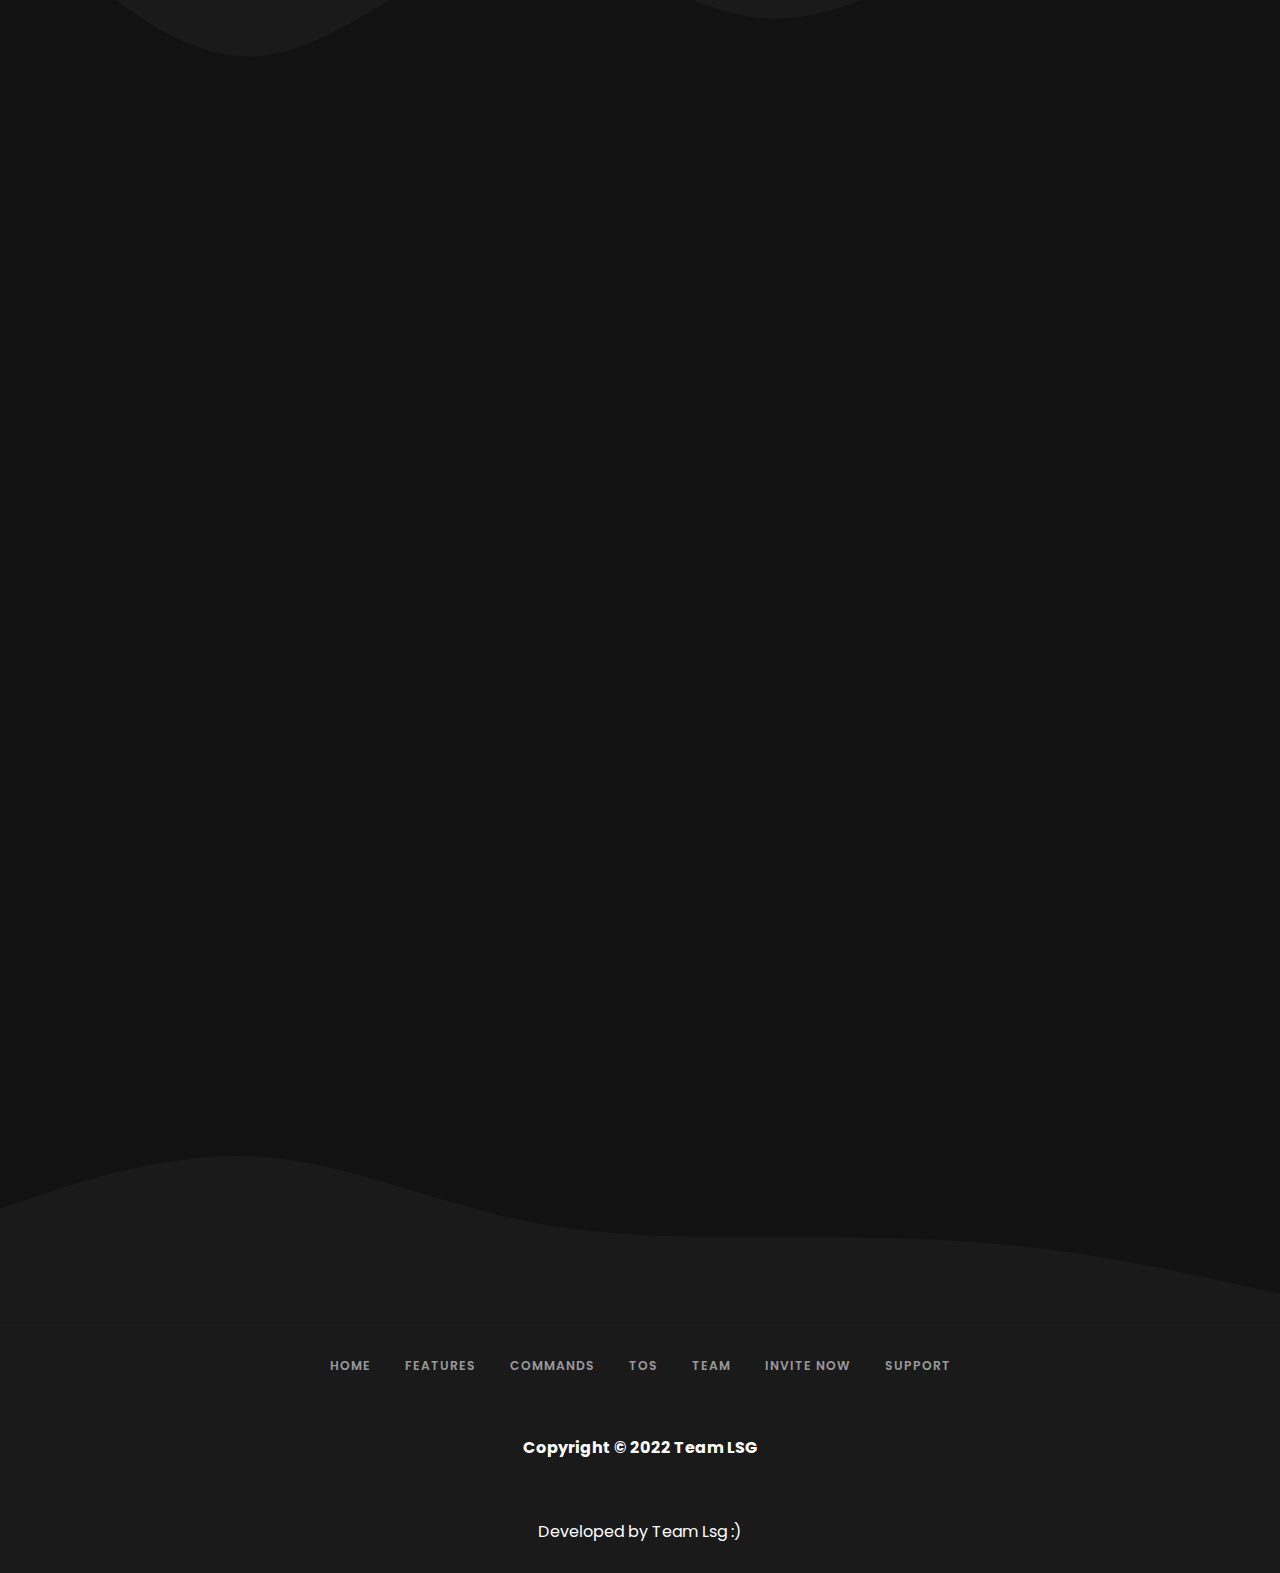
==== commit 45bb9465: "Done" ====
--- a/index.html
+++ b/index.html
@@ -26,7 +26,7 @@
 /* Spinner Loading */
 .container-preloader .animation-preloader .spinner {
   animation: spinner 1s infinite linear;
-	border-radius: 50%;  border: 10px solid rgba(0, 0, 0, 0.2);
+	border-radius: 50%;  border: 10px solid rgba(3, 3, 3, 0.171);
   border-top-color: red; /* It is not in alphabetical order so that you do not overwrite it */
   height: 9em;  margin: 0 auto 3.5em auto; width: 9em;
 }
@@ -42,7 +42,7 @@
   transform: rotateY(-90deg);
 }
 .container-preloader .animation-preloader .txt-loading .characters {
-	color: rgba(0, 0, 0, 0.2);	position: relative;
+	color: rgba(0, 0, 0, 0.219);	position: relative;
 }
 .container-preloader .animation-preloader .txt-loading .characters:nth-child(2):before {
   animation-delay: 0.2s;
@@ -239,30 +239,30 @@
             <div class="features-grid">
                 <div class="feature feature1">
                     <i class="fas fa-assistive-listening-systems"></i>
-                    <h4>High Quality Music</h4>
-                    <p>Have you ever dream of quality music without any lag issues or any downtime? Razer is what you need.</p>
+                    <h4>Premium Quality Music</h4>
+                    <p>Dream Note provides you with the best quality music and with no downtime and no lag you can enjoy uninterrupted music.</p>
 
                 </div>
                 <!-- feature end -->
                 <!-- feature start -->
                 <div class="feature feature2">
                     <i class="fas fa-server"></i>
-                    <h4>10+ Filters</h4>
-                    <p>Razer Music has a large collection of music filters such as 8D, Bass Boost, etc. which can be applied by a single command! </p>
+                    <h4>Filters</h4>
+                    <p>Dream note also has in-build filters with buttons that can modify the sound according to you.</p>
 
                 </div>
                 <!-- feature end -->
                 <!-- feature start -->
                 <div class="feature feature3">
                     <i class="fab fa-angellist"></i>
-                    <h4>24/7 Stable in the voice channel                    </h4>
-                    <p>Bot Reconnects Voice Channel where it played the last song it only works if the mode 24/7 is enabled.</p>
-                </div>
-
-<div class="feature feature4">
-                    <i class="far fa-question-circle"></i>
-                    <h4>10+ Filters</h4>
-                    <p>Razer Music has a large collection of music filters such as 8D, Bass Boost, etc. which can be applied by a single command! </p>
+                    <h4>24/7 In VC                    </h4>
+                    <p>With its awesome 24/7 in VC feature, you can enjoy 24/7 lag-free and if you use it the bot will never leave the VC by itself.</p>
+                </div>
+
+<div class="feature feature4" >
+                    <img style="max-width: 55%; overflow: hidden; margin: auto;" src="img/music-note.png">
+                    <h4>Autoplay</h4>
+                    <p>Dream Note also supports an autoplay feature that automatically plays the music that is left in the queue.</p>
 
                 </div>
                 <!-- feature end -->
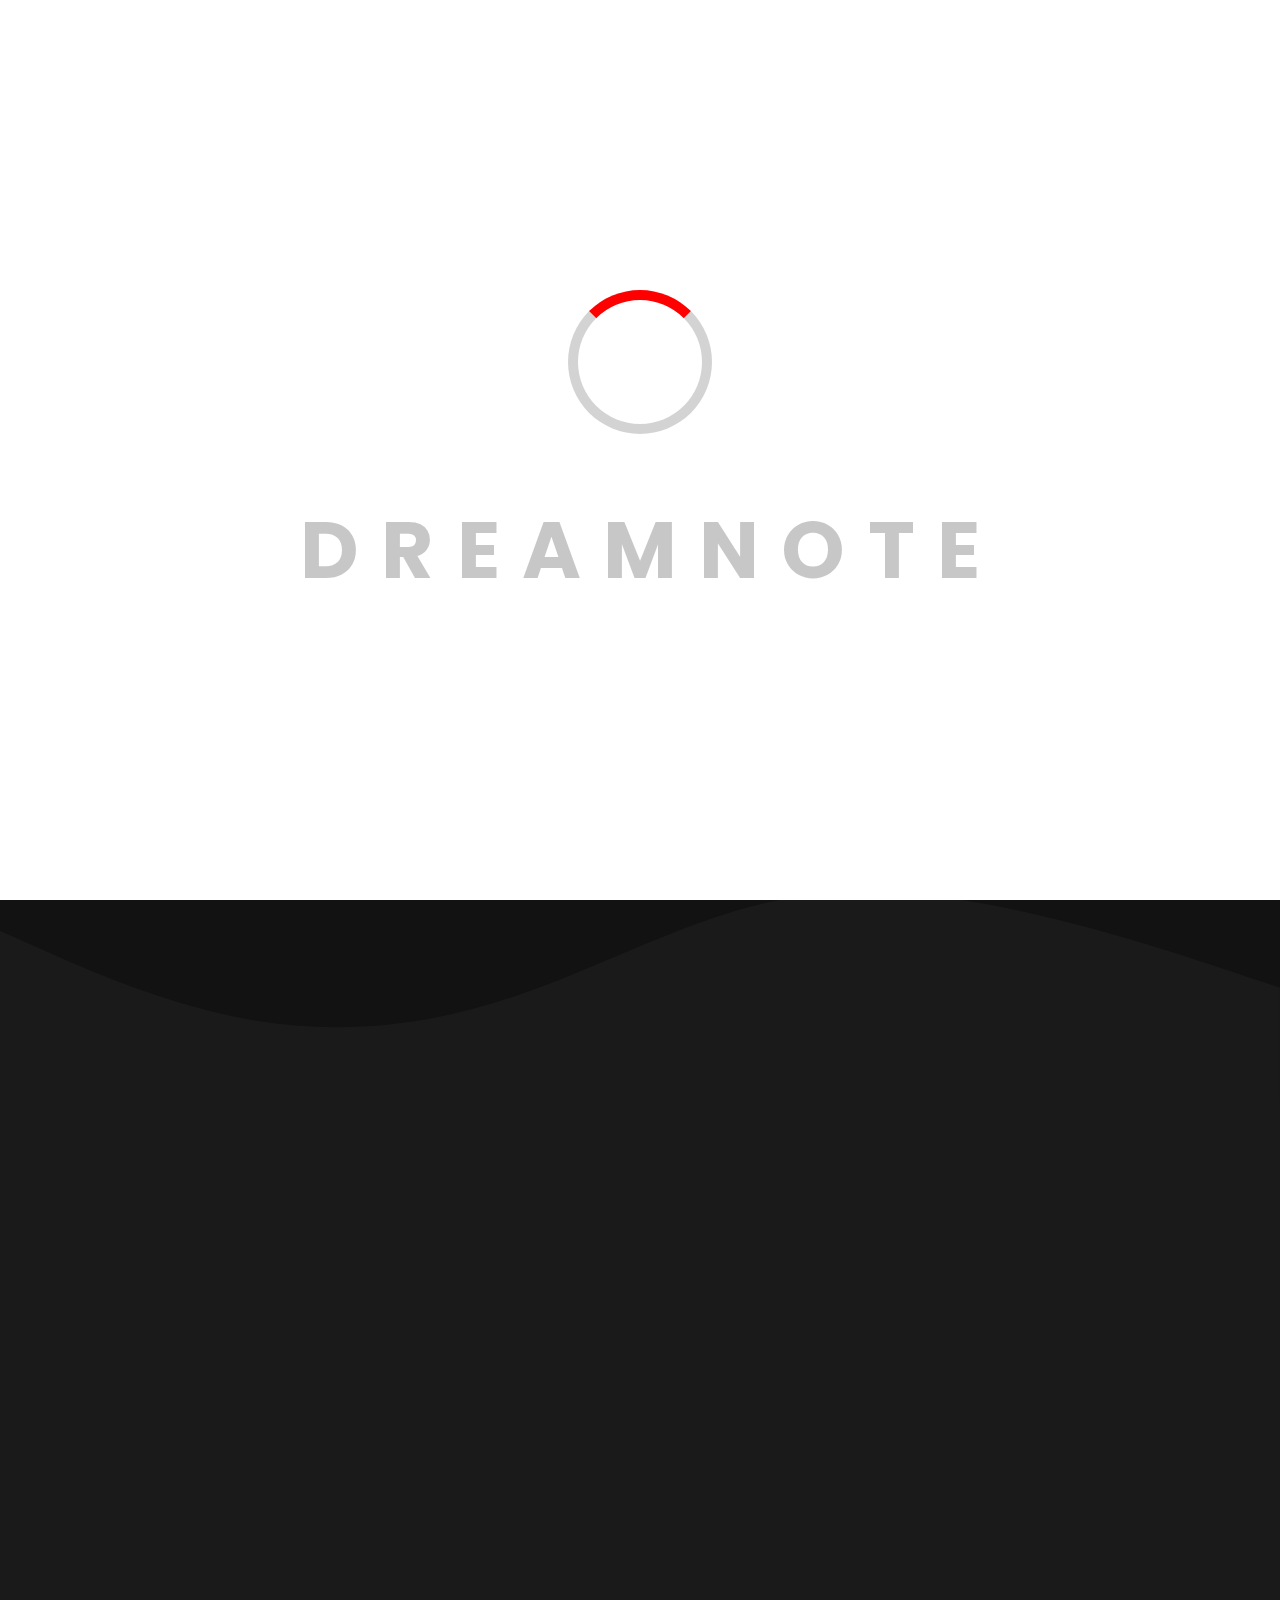
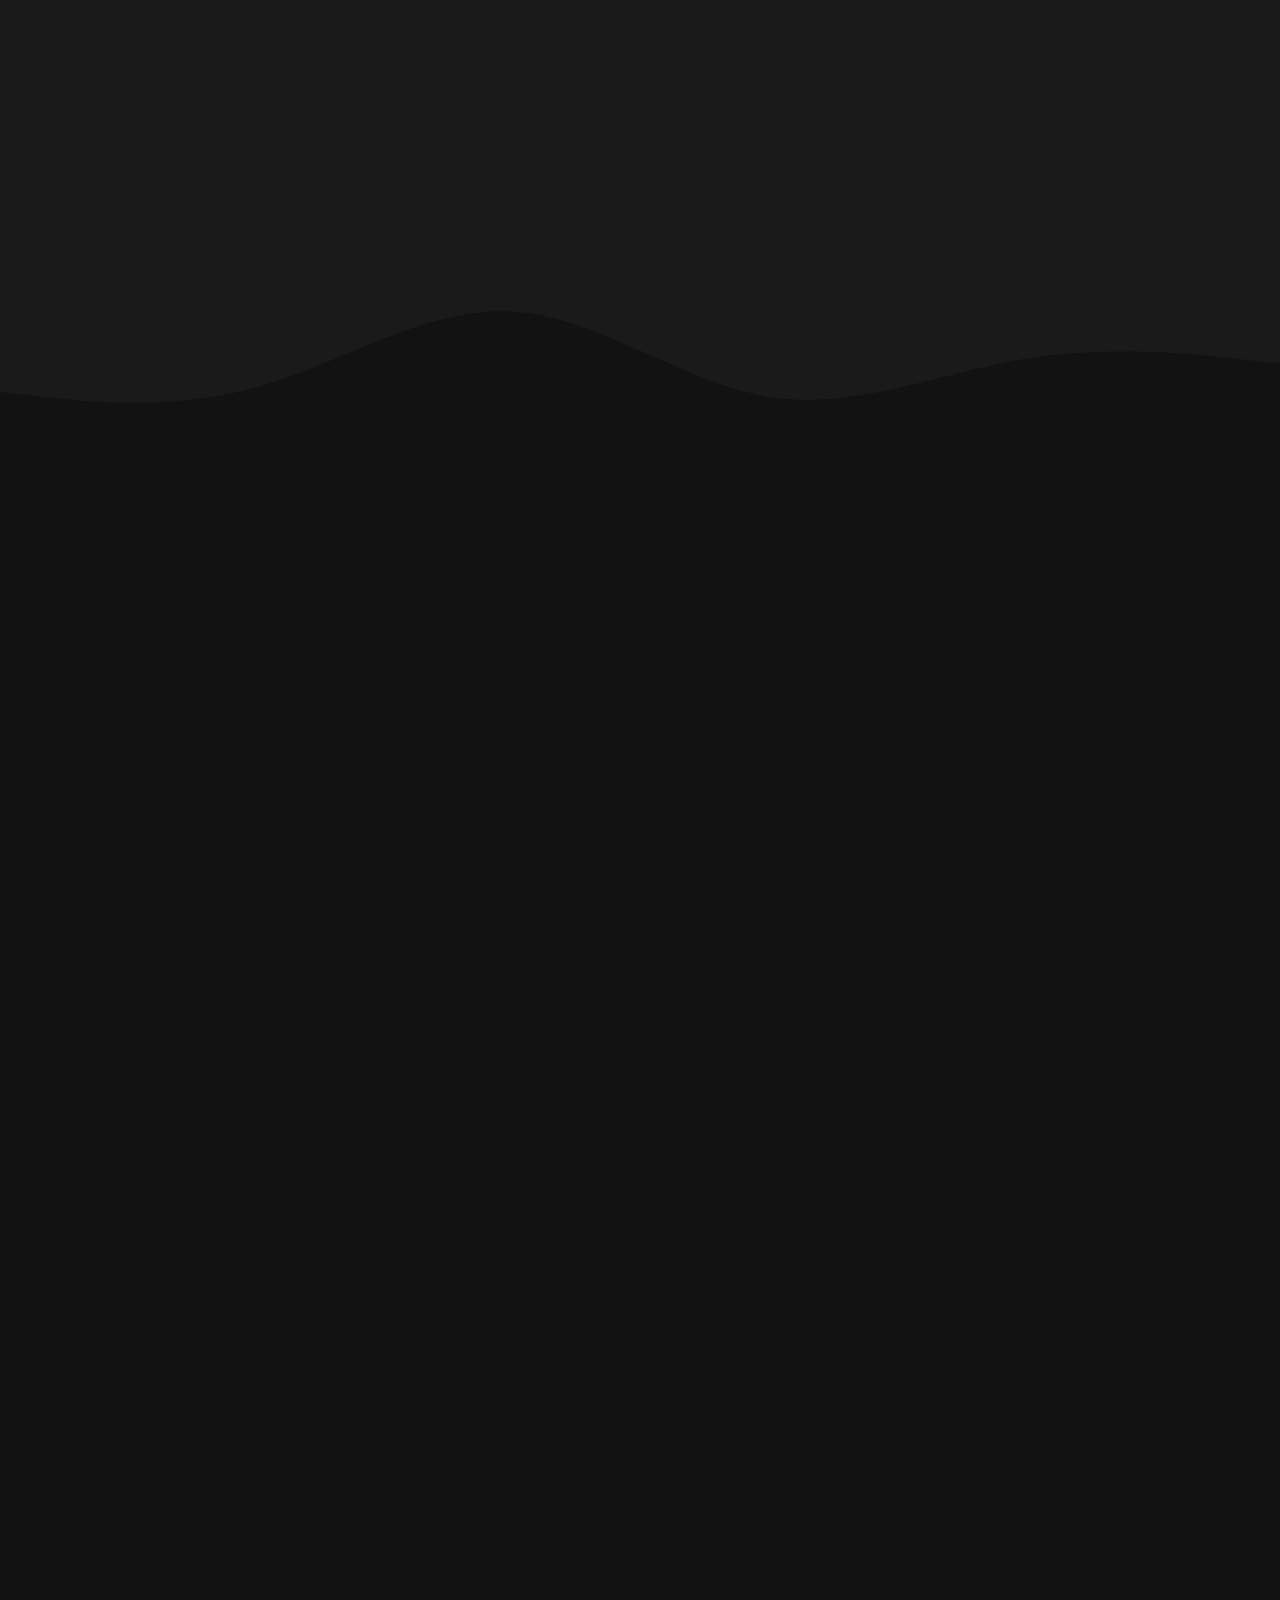
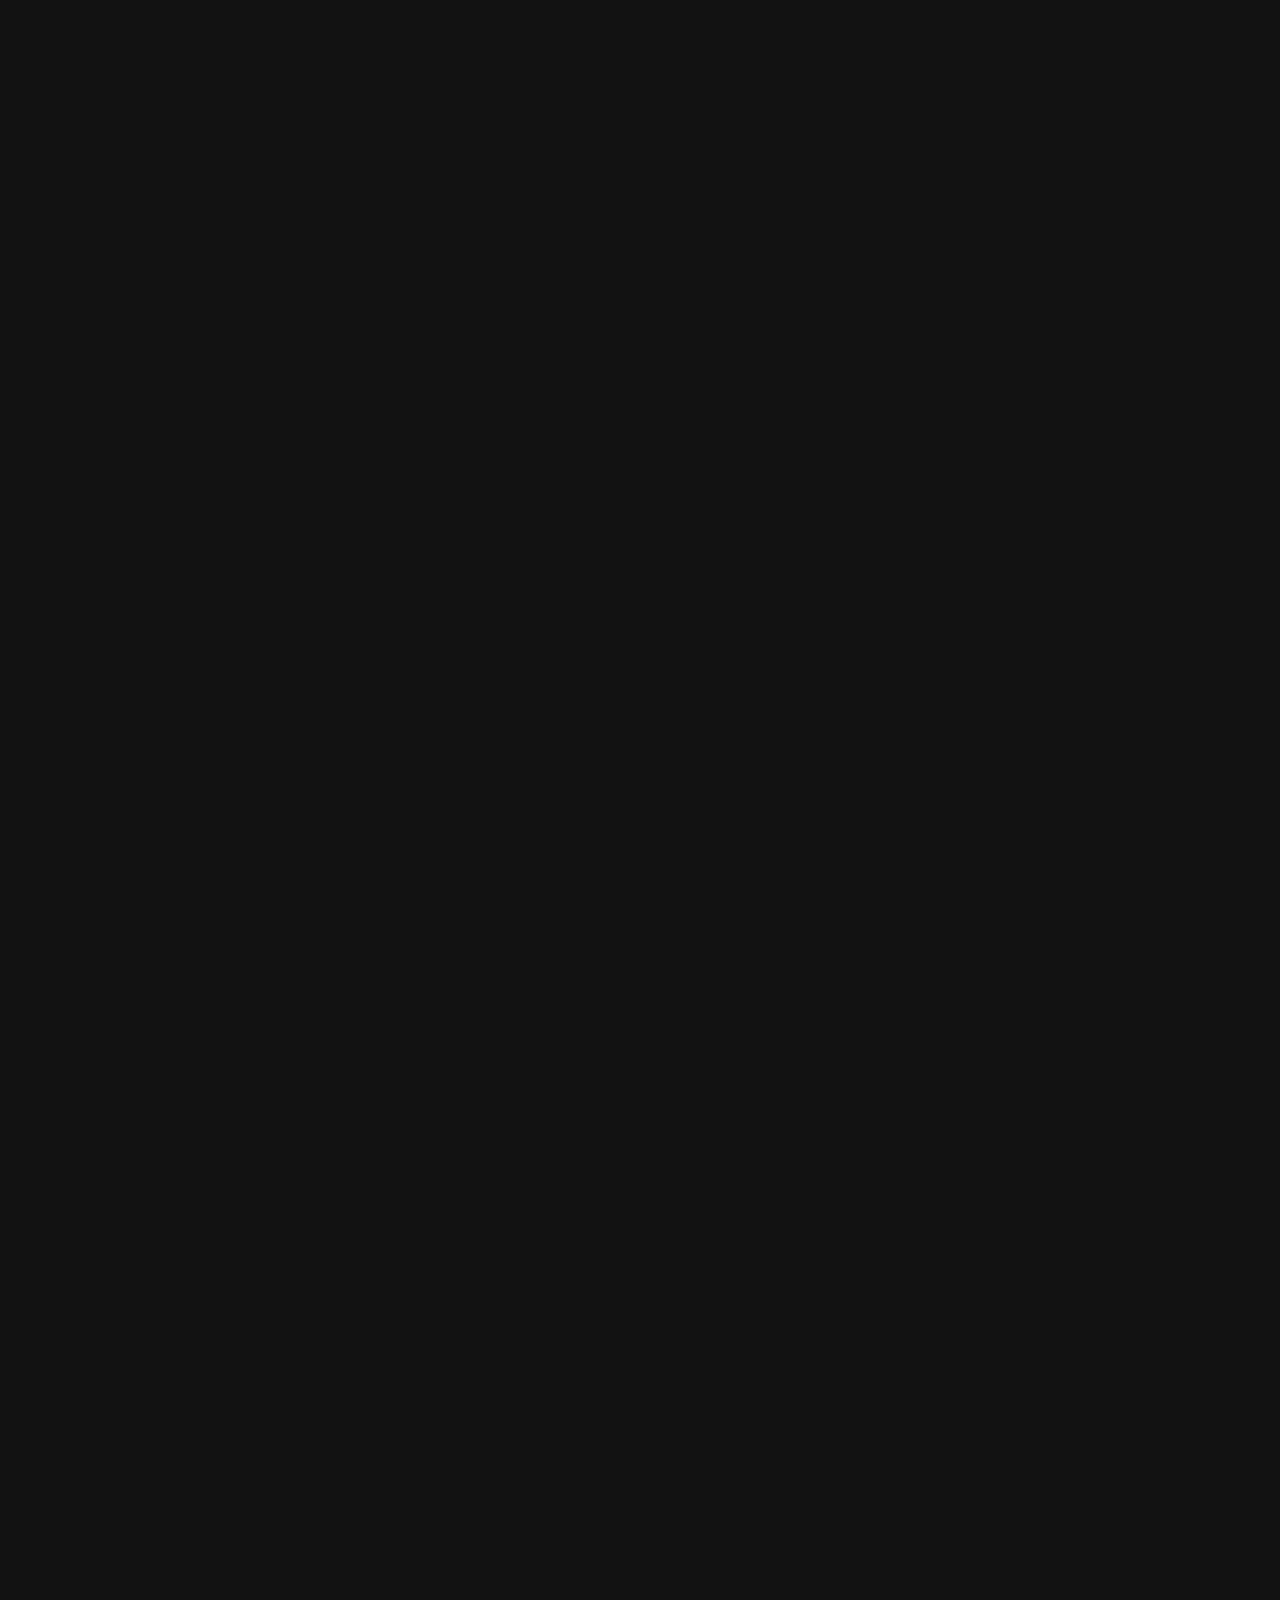
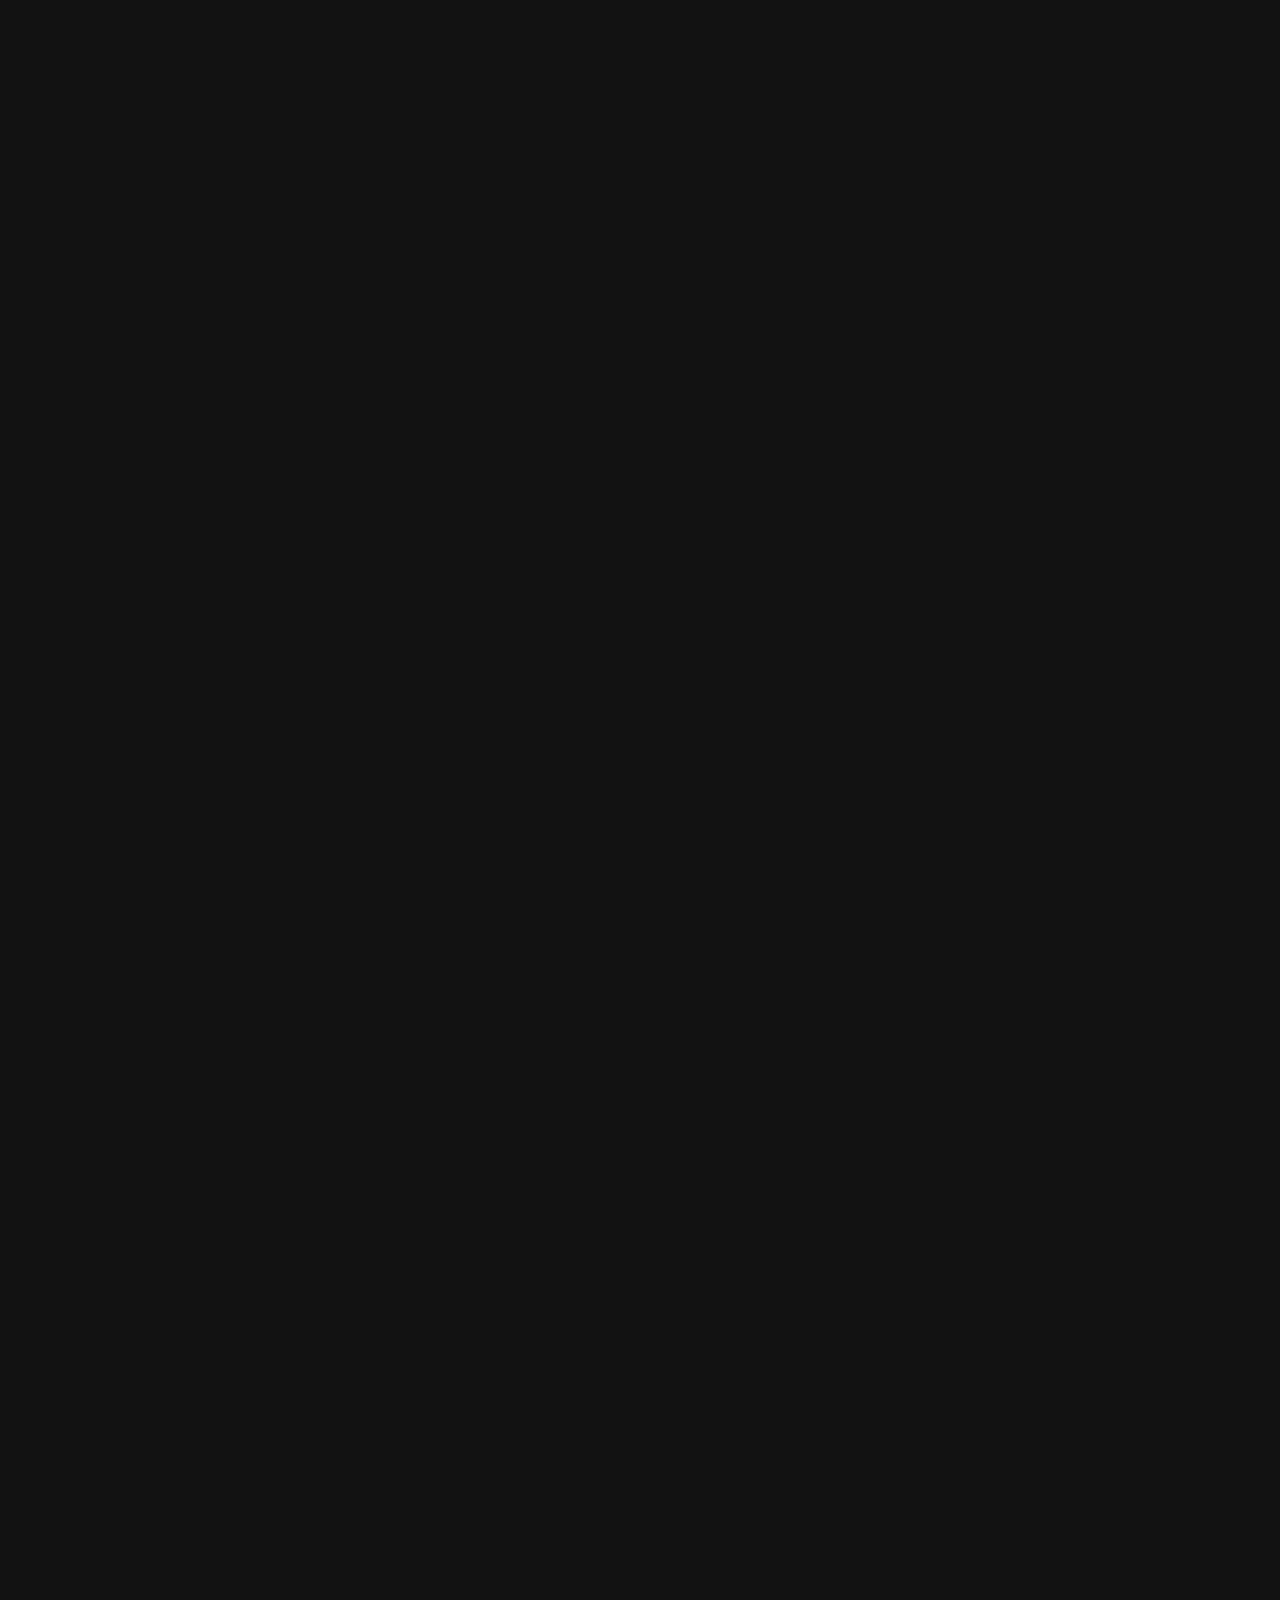
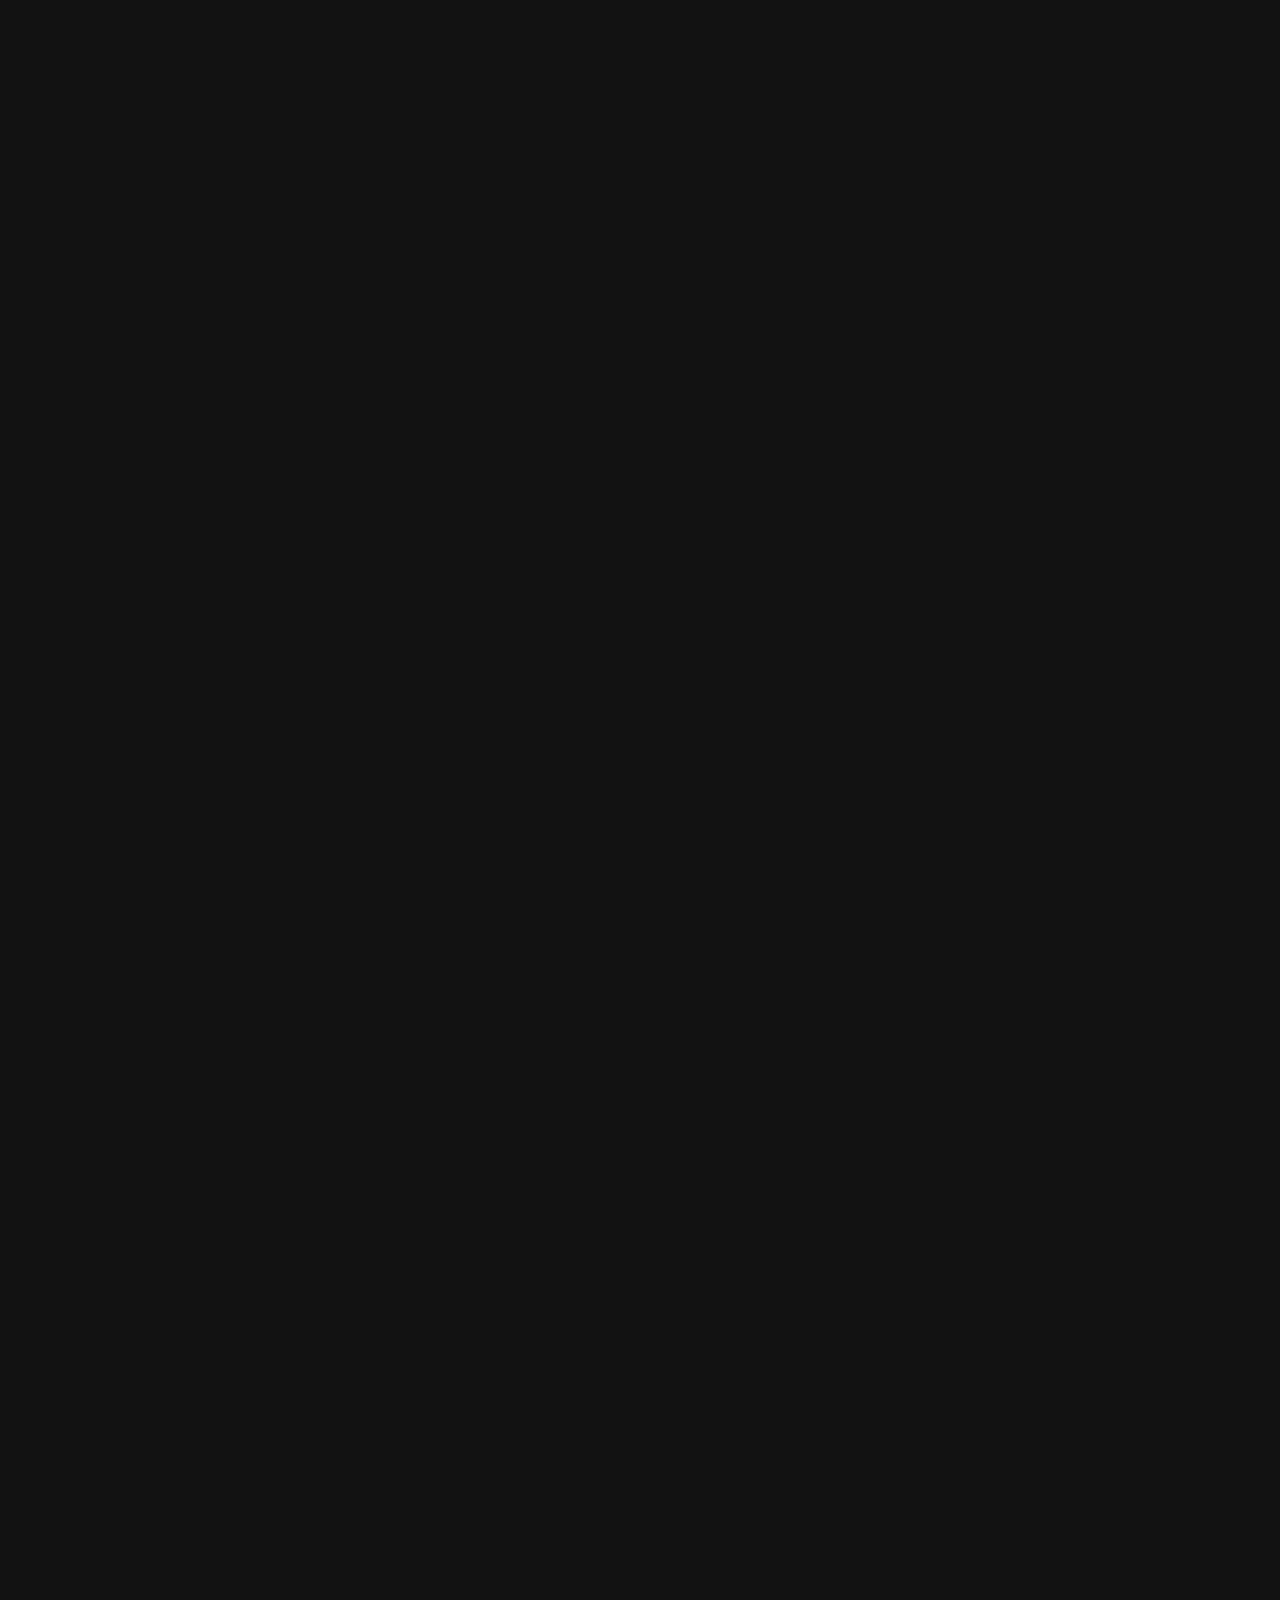
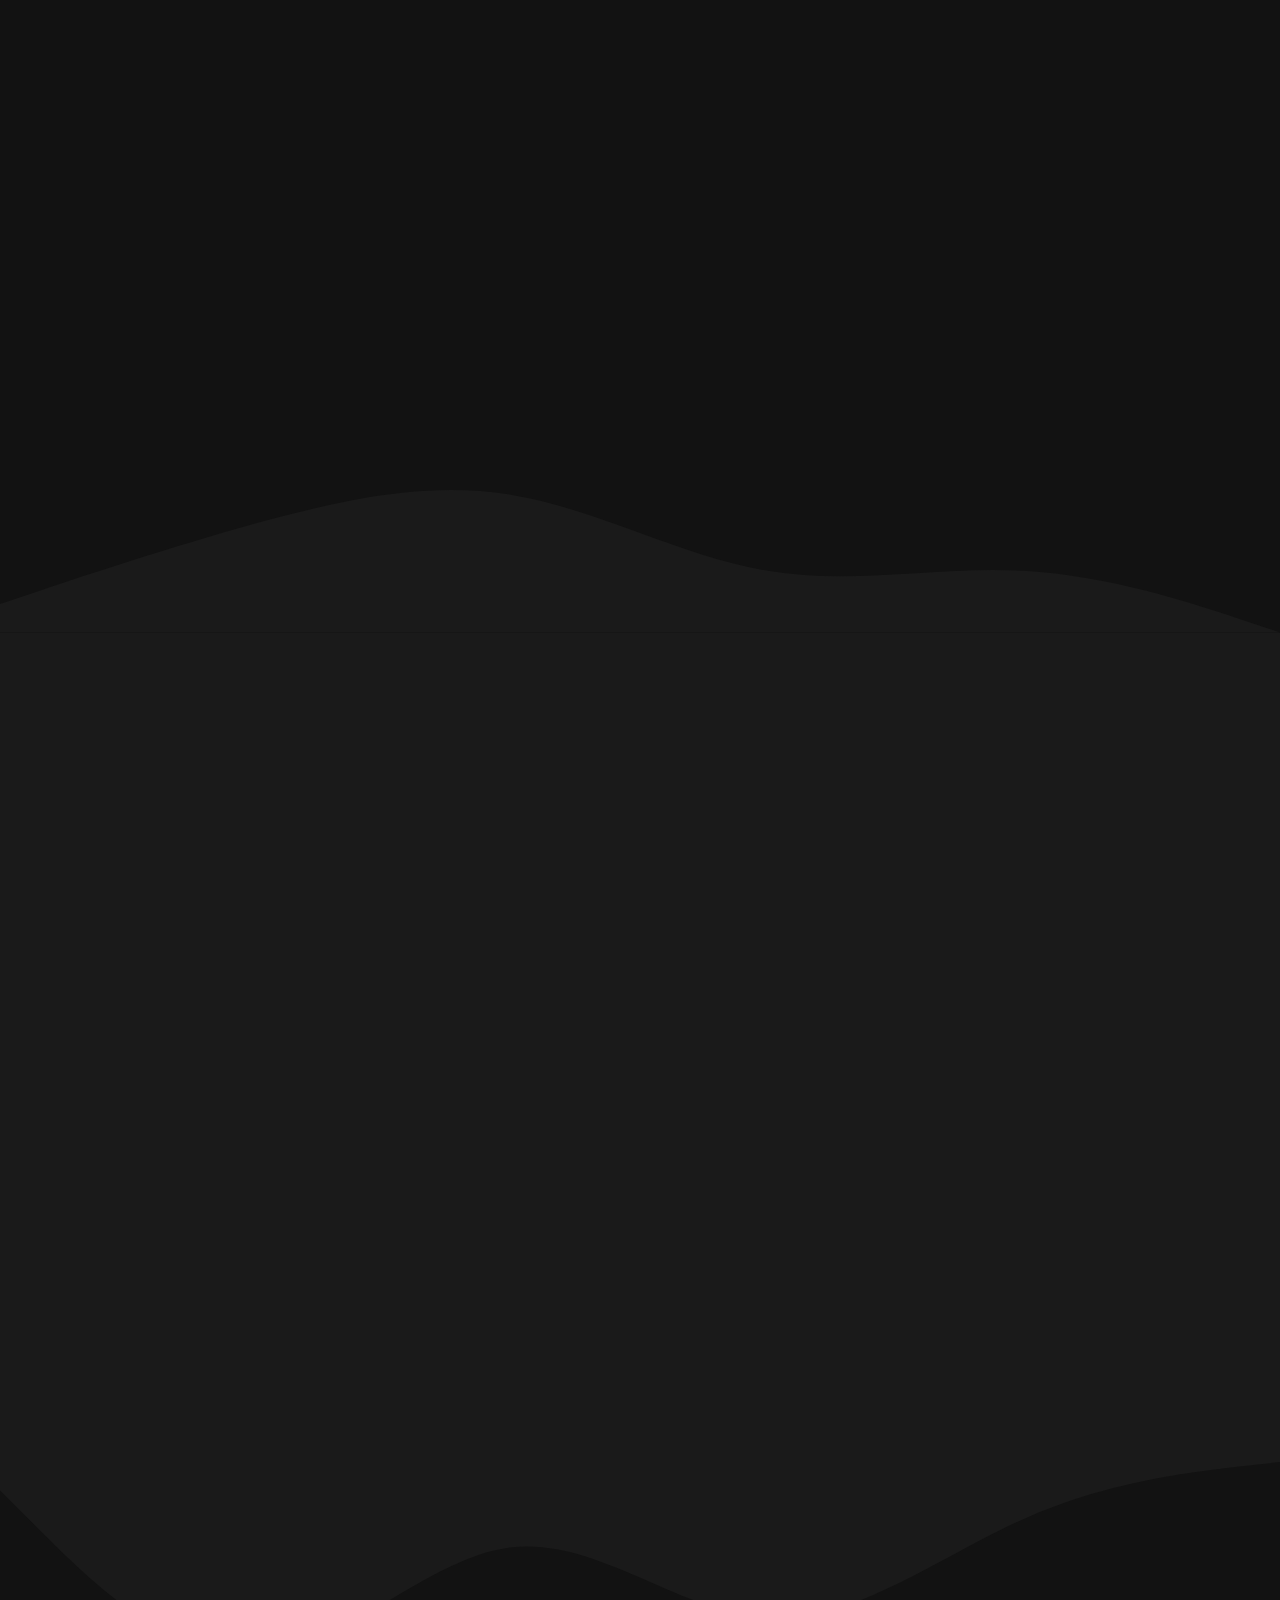
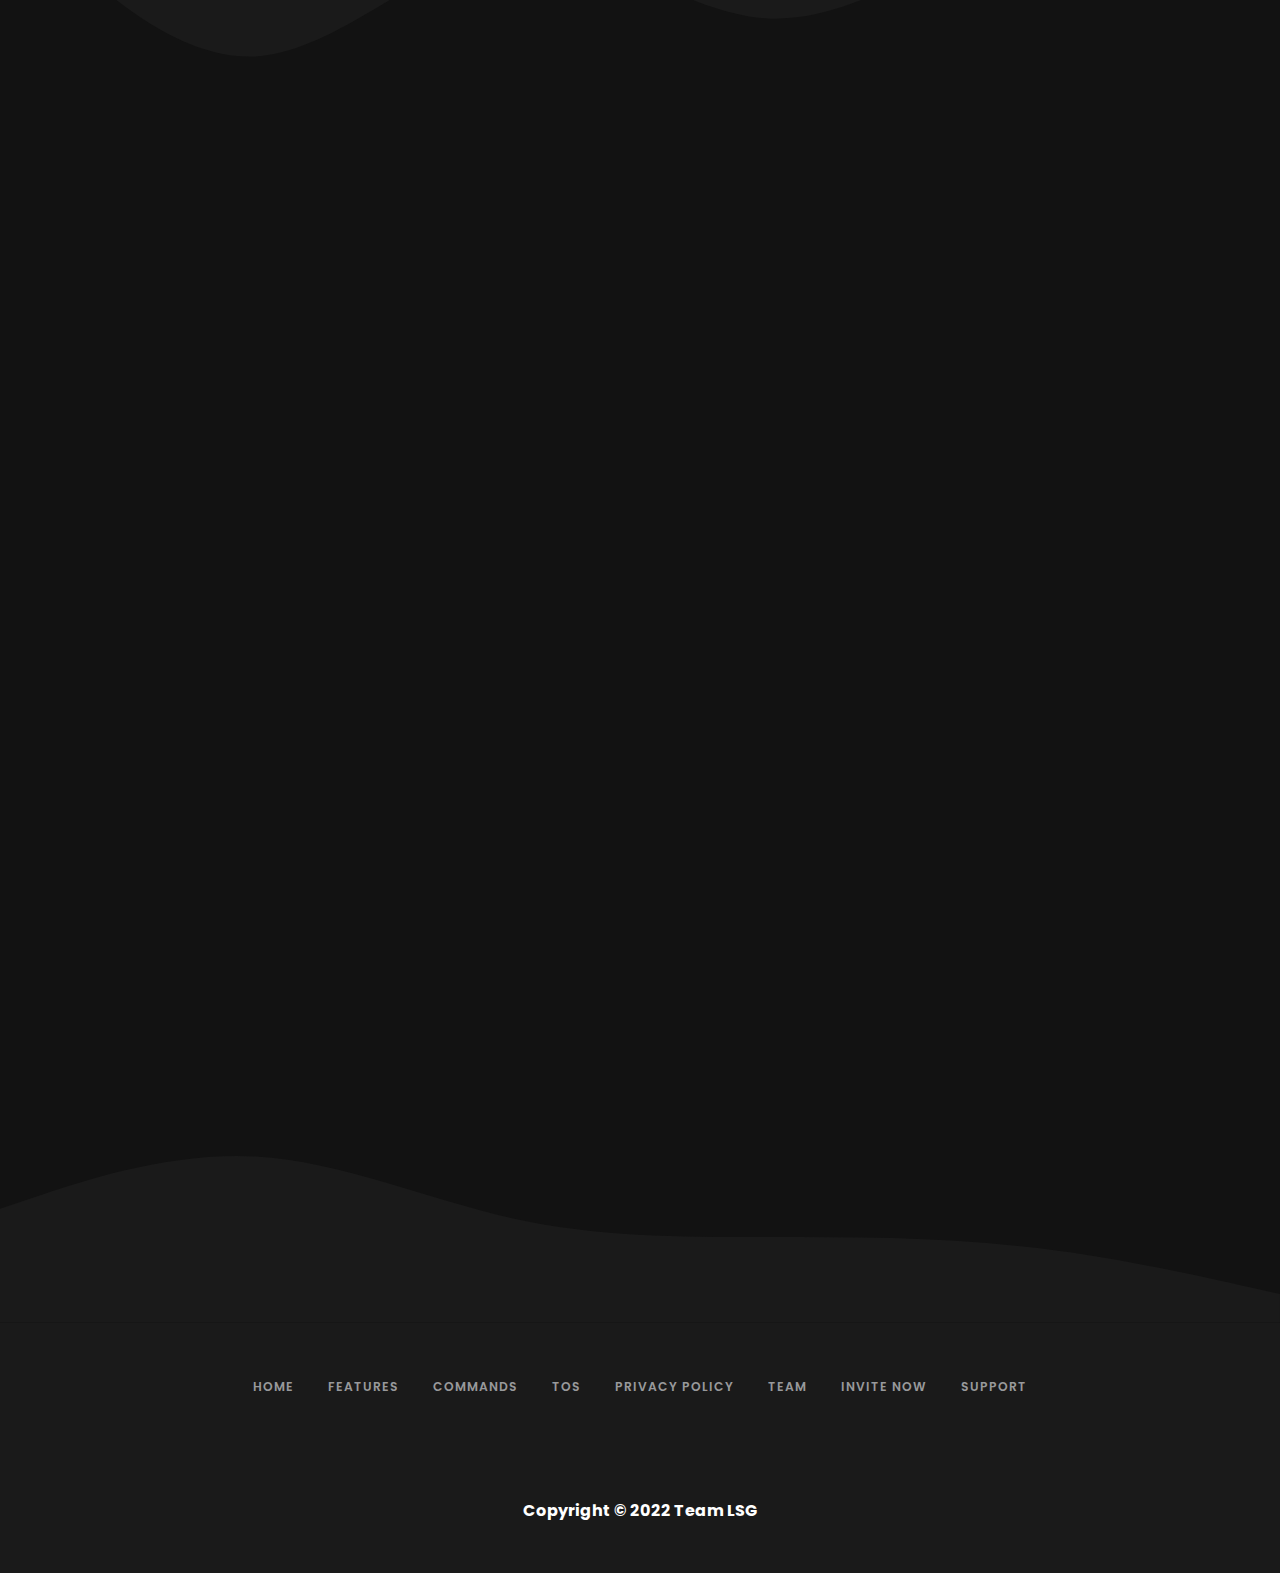
==== commit a2582cf9: "Update lmao" ====
--- a/index.html
+++ b/index.html
@@ -259,10 +259,14 @@
                     <p>With its awesome 24/7 in VC feature, you can enjoy 24/7 lag-free and if you use it the bot will never leave the VC by itself.</p>
                 </div>
 
-<div class="feature feature4" >
-                    <img style="max-width: 55%; overflow: hidden; margin: auto;" src="img/music-note.png">
-                    <h4>Autoplay</h4>
-                    <p>Dream Note also supports an autoplay feature that automatically plays the music that is left in the queue.</p>
+
+                    <!-- <img style="max-width: 55%; overflow: hidden; margin: auto;" src="img/music-note.png"> -->
+        
+<div class="feature feature4">
+    <i class="far fa-question-circle"></i>
+
+                    <h4>24/7 Support</h4>
+                    <p>We have an awesome and friendly team to manage queries and provide support.</p>
 
                 </div>
                 <!-- feature end -->
@@ -717,6 +721,7 @@
                         <li><a href="#features">Features</a></li>
                         <li><a href="#commands">Commands</a></li>
                         <li><a href="tos.html">Tos</a></li>
+                        <li><a href="privacypolicy.html">Privacy Policy</a></li>
                         <li><a href="team.html">Team</a></li>
                         <li><a href="https://discord.com/oauth2/authorize?client_id=926741986239709194&permissions=36768832&scope=applications.commands%20bot">Invite Now</a></li>
                   
@@ -727,7 +732,7 @@
                 
                 <h4>Copyright © 2022 Team LSG</h4>
                
-		<p1 > Developed by Team Lsg :) </p1>
+		<!-- <p1 > Developed by  </p1> -->
             </div>
         </div>
     </footer>
